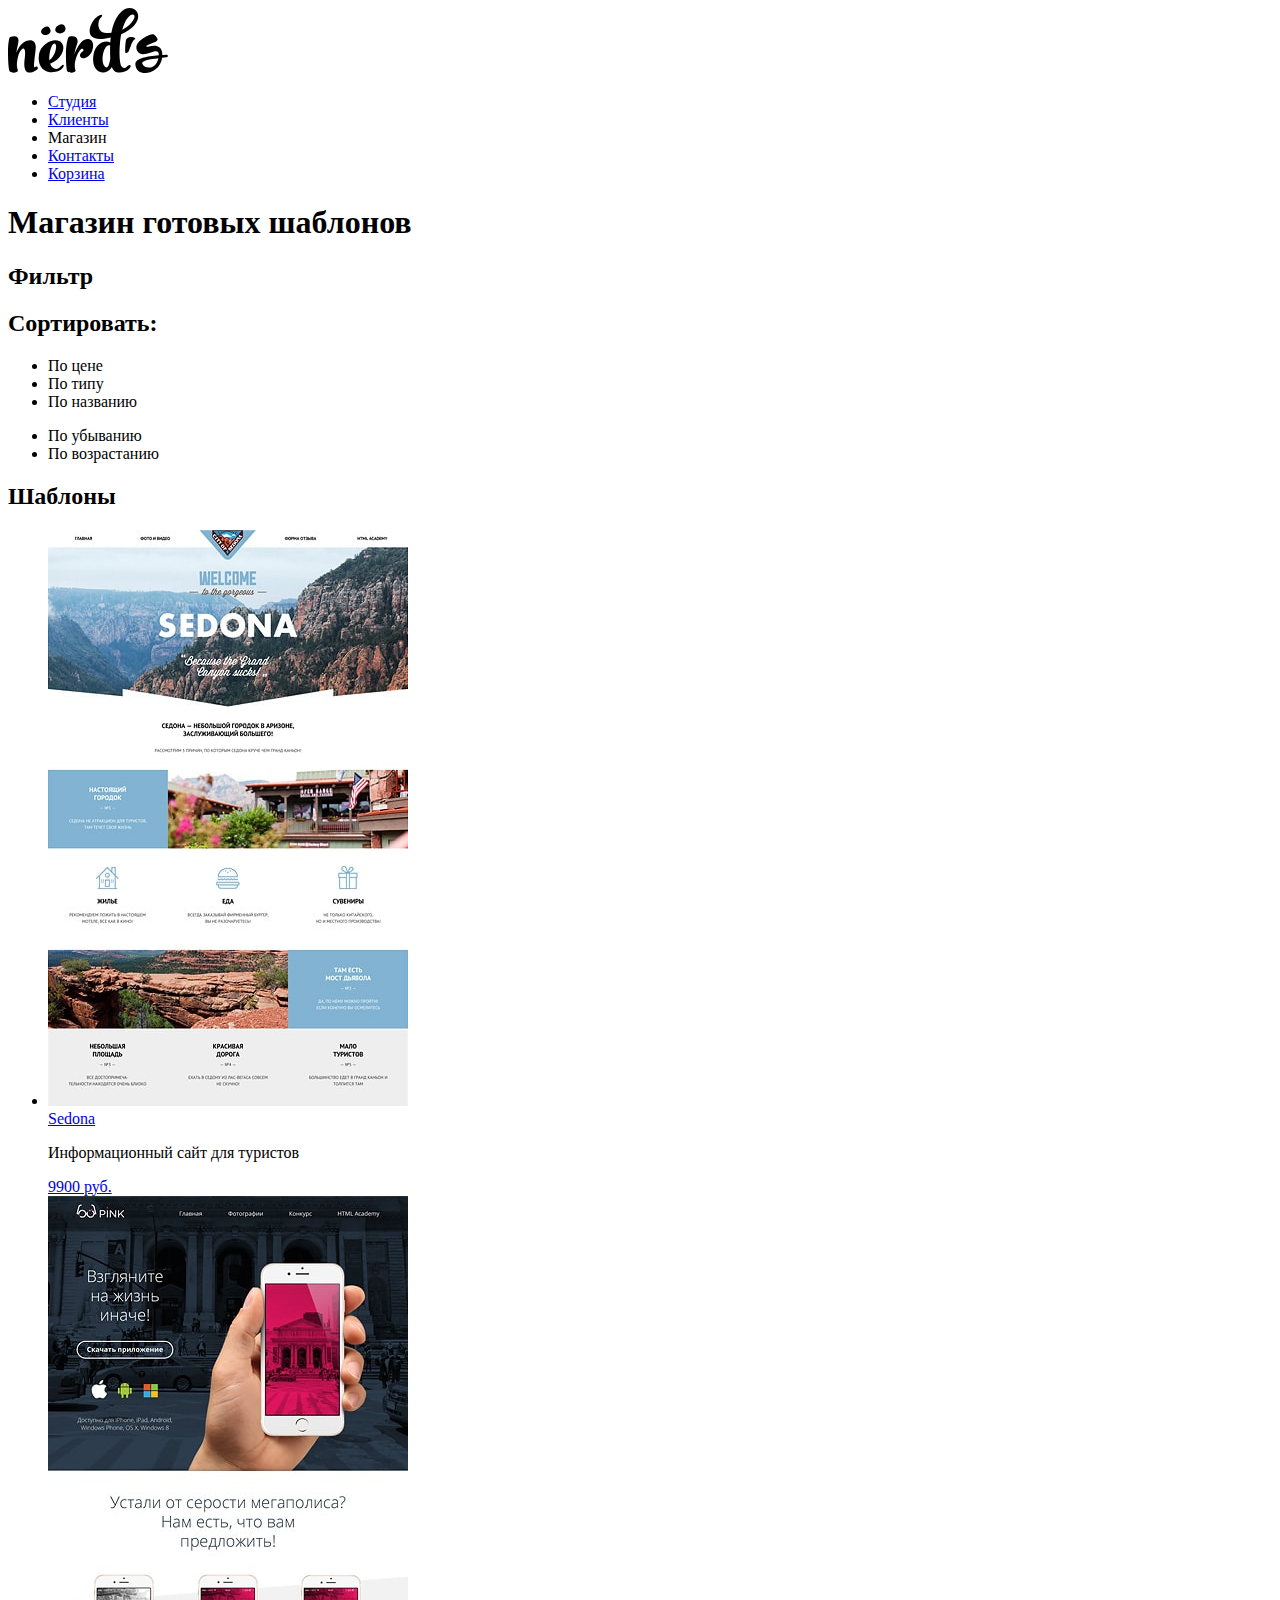
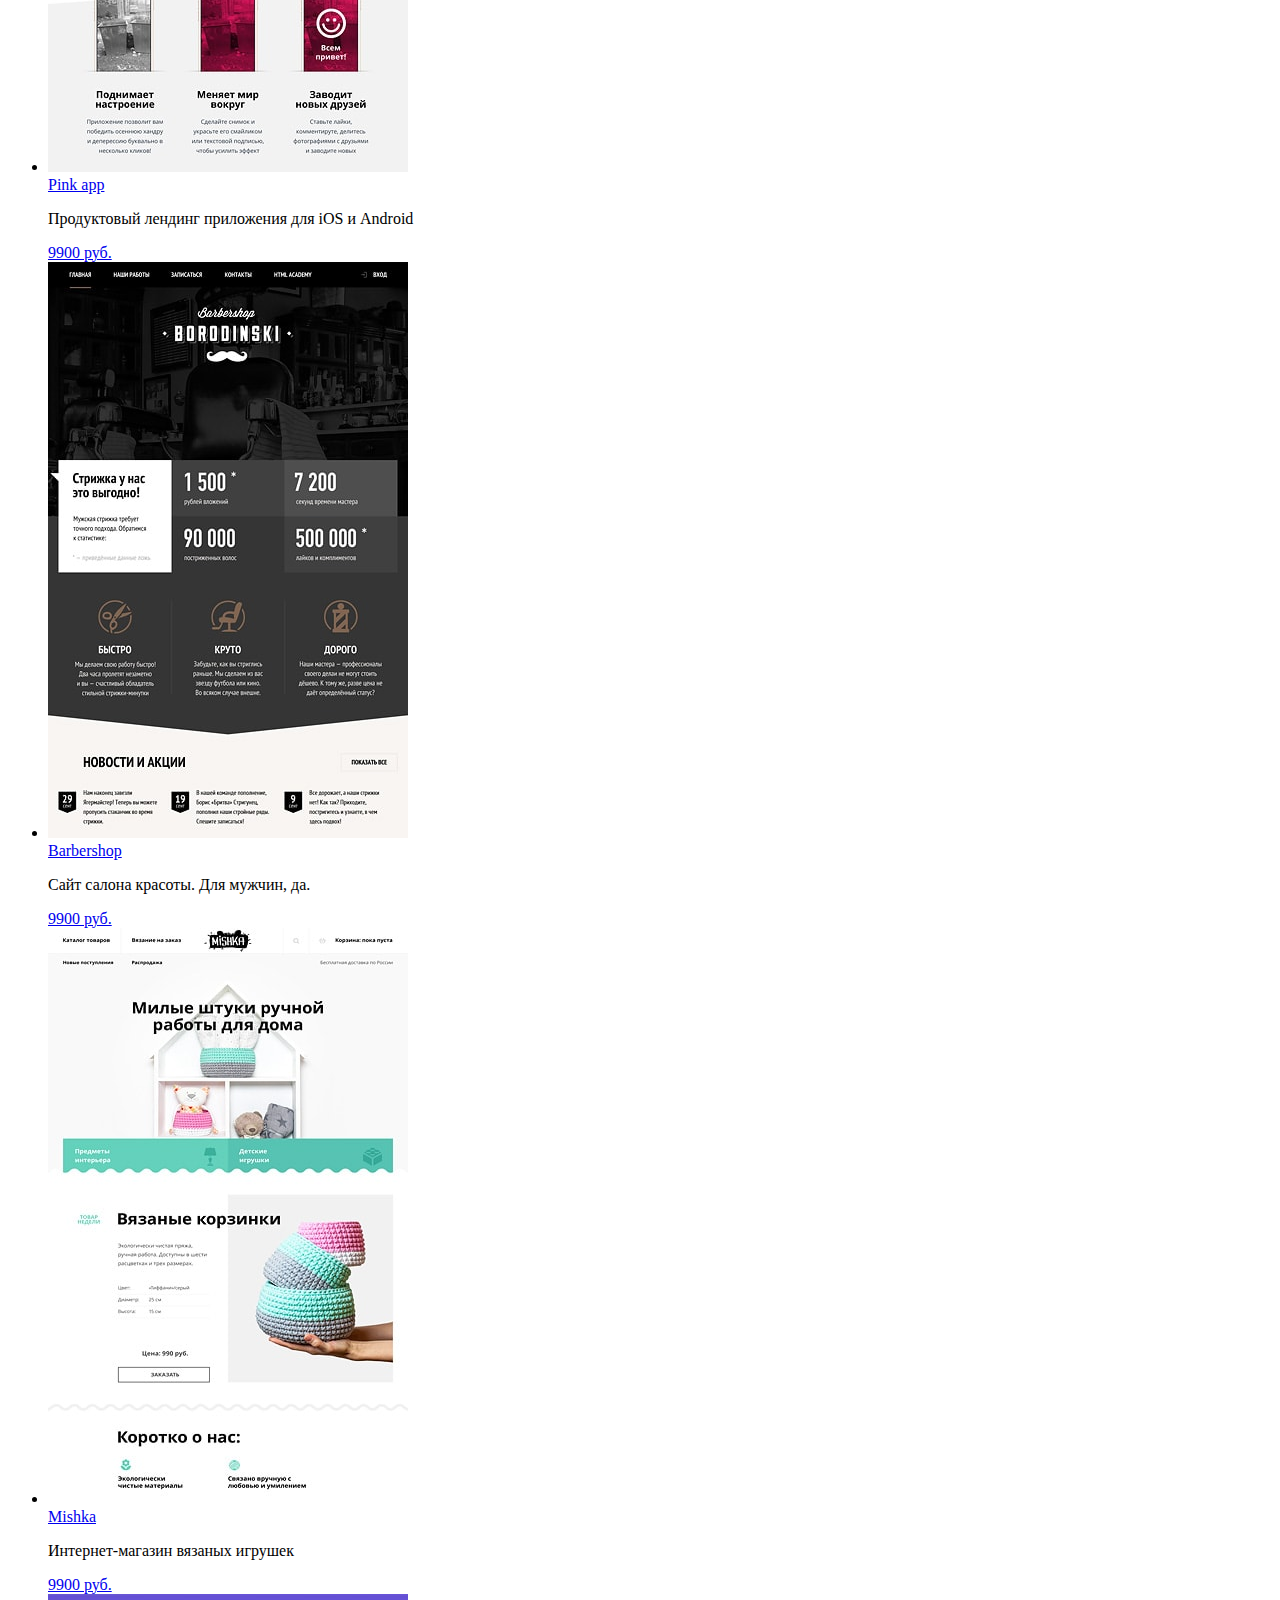
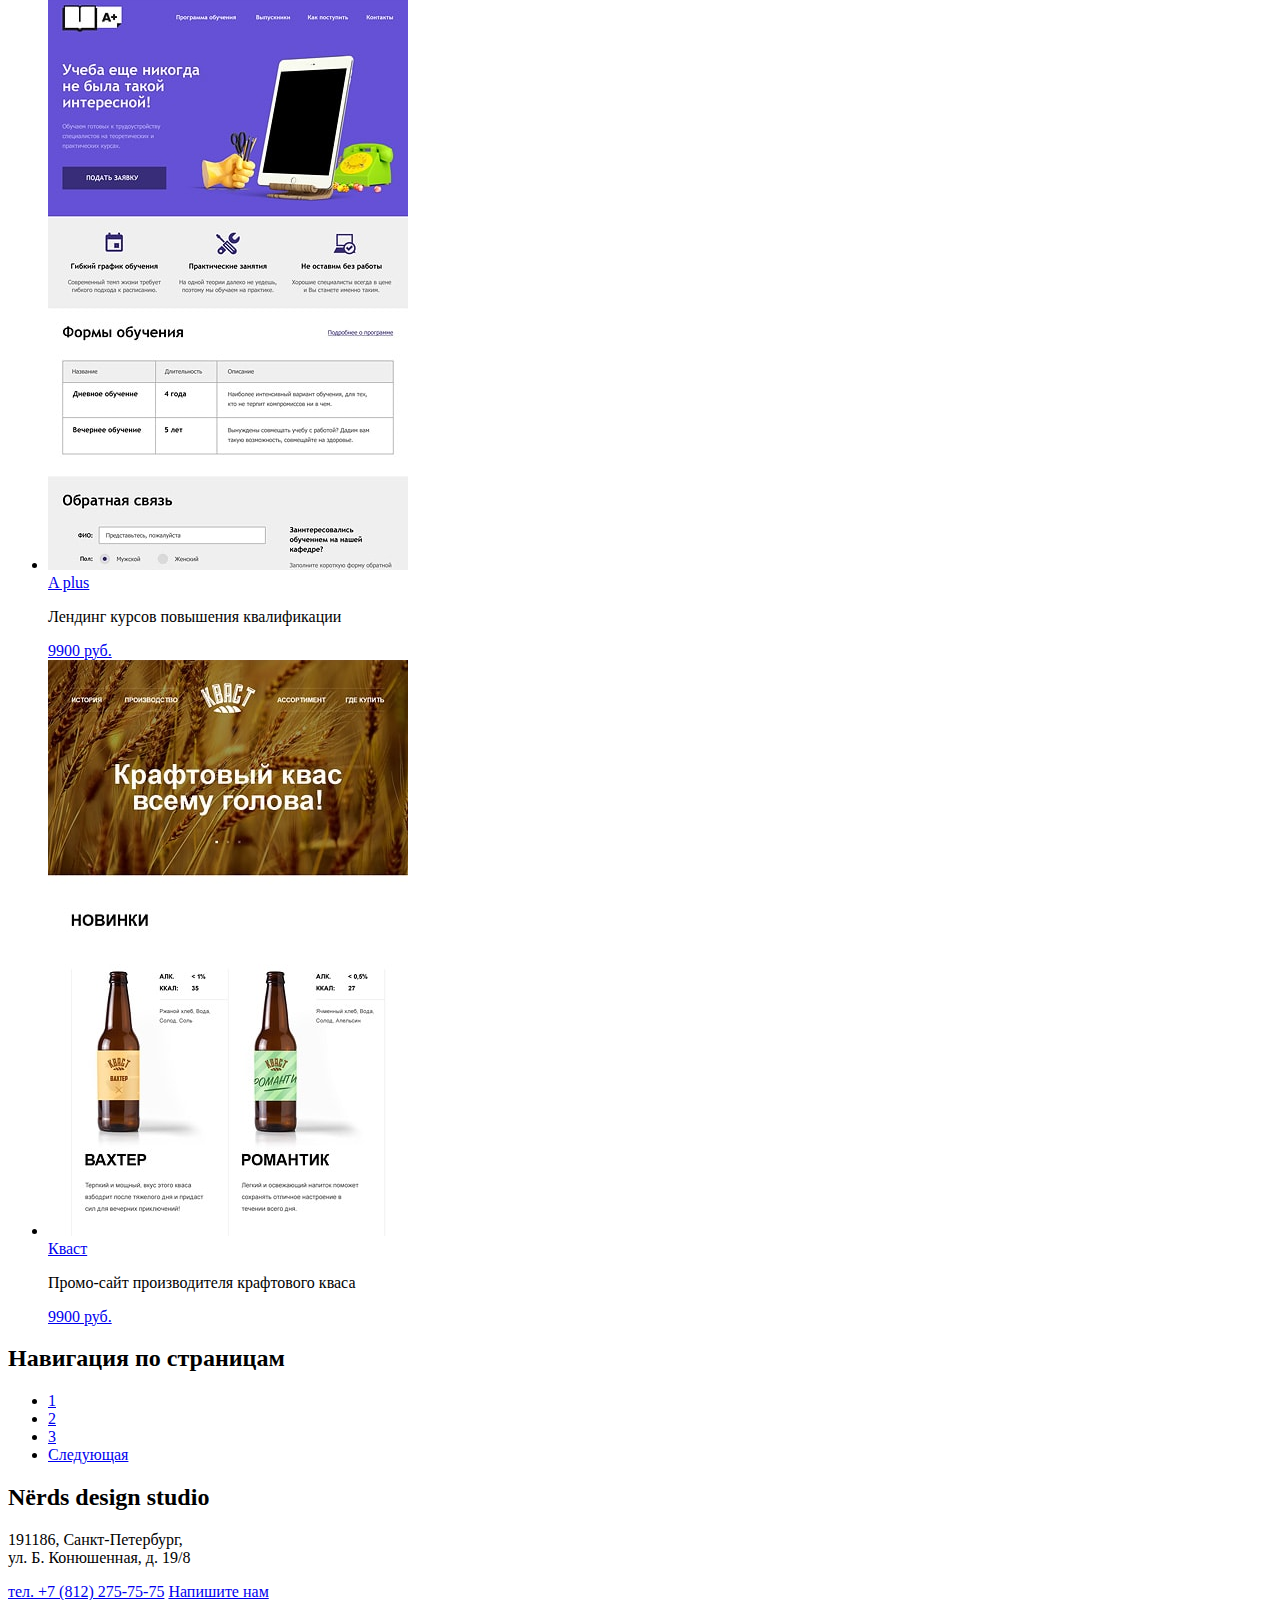
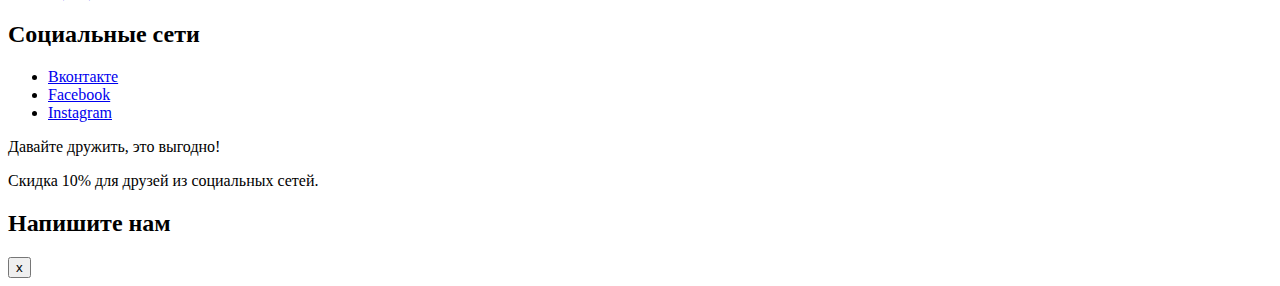
==== catalog.html @ bff0811d "added images" ====
<!DOCTYPE HTML> 
<html lang="ru">
    <head>
        <meta charset="utf-8">
        <title>Nerds</title>
        <link rel="stylesheet" href="css/normalize.css">
        <link rel="stylesheet" href="css/style.css">
    </head>
    <body>
        <header class="main-header">
            <nav>
                <a href="index.html">
                    <img src="img/nerds-logo.svg" alt="Логотип Nerds" width="160" height="65">
                </a>
                <ul class="nav-list">
                    <li class="nav-item"><a href="#">Студия</a></li>
                    <li class="nav-item"><a href="#">Клиенты</a></li>
                    <li class="nav-item"><a>Магазин</a></li>
                    <li class="nav-item"><a href="#">Контакты</a></li>
                    <li class="nav-item"><a href="#">Корзина</a></li>
                </ul>
            </nav>
        </header>

        <main class="main-container">
            <h1>Магазин готовых шаблонов</h1>

            <aside class="filter">
                <h2 class="visually-hidden">Фильтр</h2>
            </aside>

            <aside class="sorting">
                <h2>Сортировать:</h2>
                <ul>
                    <li><a>По цене</a></li>
                    <li><a>По типу</a></li>
                    <li><a>По названию</a></li>
                </ul>
                <ul>
                    <li><a>По убыванию</a></li>
                    <li><a>По возрастанию</a></li>
                </ul>
            </aside>

            <section class="catalog">
                <h2 class="visually-hidden">Шаблоны</h2>
                <ul class="catalog-list">
                    <li class="catalog-item">
                        <img src="img/img-sedona.jpg" alt="Sedona" width="360" height="576">
                        <div class="modal-price">
                            <a href="#">Sedona</a>
                            <p>Информационный сайт для туристов</p>
                            <a class="button" href="#">9900 руб.</a>
                        </div>
                    </li>
                    <li class="catalog-item">
                        <img src="img/img-pink.jpg" alt="Pink" width="360" height="576">
                        <div class="modal-price">
                            <a href="#">Pink app</a>
                            <p>Продуктовый лендинг приложения для iOS и Android</p>
                            <a class="button" href="#">9900 руб.</a>
                        </div>
                    </li>
                    <li class="catalog-item">
                        <img src="img/img-barbershop.jpg" alt="Barbershop Borodinski" width="360" height="576">
                        <div class="modal-price">
                            <a href="#">Barbershop</a>
                            <p>Сайт салона красоты. Для мужчин, да.</p>
                            <a class="button" href="#">9900 руб.</a>
                        </div>
                    </li>
                    <li class="catalog-item">
                        <img src="img/img-mishka.jpg" alt="Mishka" width="360" height="576">
                        <div class="modal-price">
                            <a href="#">Mishka</a>
                            <p>Интернет-магазин вязаных игрушек</p>
                            <a class="button" href="#">9900 руб.</a>
                        </div>
                    </li>
                    <li class="catalog-item">
                        <img src="img/img-aplus.jpg" alt="A plus" width="360" height="576">
                        <div class="modal-price">
                            <a href="#">A plus</a>
                            <p>Лендинг курсов повышения квалификации </p>
                            <a class="button" href="#">9900 руб.</a>
                        </div>
                    </li>
                    <li class="catalog-item">
                        <img src="img/img-kvast.jpg" alt="Кваст" width="360" height="576">
                        <div class="modal-price">
                            <a href="#">Кваст</a>
                            <p>Промо-сайт производителя крафтового кваса</p>
                            <a class="button" href="#">9900 руб.</a>
                        </div>
                    </li>
                </ul>
            </section>

            <section class="nav-page">
                <h2 class="visually-hidden">Навигация по страницам</h2>
                <ul class="nav-page-list">
                    <li class="nav-page-item"><a class="button" href="#">1</a></li>
                    <li class="nav-page-item"><a class="button" href="#">2</a></li>
                    <li class="nav-page-item"><a class="button" href="#">3</a></li>
                    <li class="nav-page-item"><a class="button" href="#">Следующая</a></li>
                </ul>
            </section>
        </main>

        <footer class="main-footer">
            <section class="contacts">
                <h2>Nёrds design studio</h2>
                <p>
                    191186, Санкт-Петербург,<br>
                    ул. Б. Конюшенная, д. 19/8
                </p>
                <a href="tel:+78122757575">тел. +7 (812) 275-75-75</a>
                <a class="button" href="#">Напишите нам</a>
            </section>

            <section class="social">
                <h2 class="visually-hidden">Социальные сети</h2>
                <div class="social-link">
                    <ul>
                        <li><a class="social-button" href="#">Вконтакте</a></li>
                        <li><a class="social-button" href="#">Facebook</a></li>
                        <li><a class="social-button" href="#">Instagram</a></li>
                    </ul>
                </div>
                <p>Давайте дружить, это выгодно!</p>
                <p class="social-sale">Скидка 10% для друзей из социальных сетей.</p>  
            </section>
        </footer>

        <section class="modal modal-write">
            <h2>Напишите нам</h2>
            <button class="modal-close">x</button>
        </section>

        <script src="js/script.js"></script>
    </body>
</html>
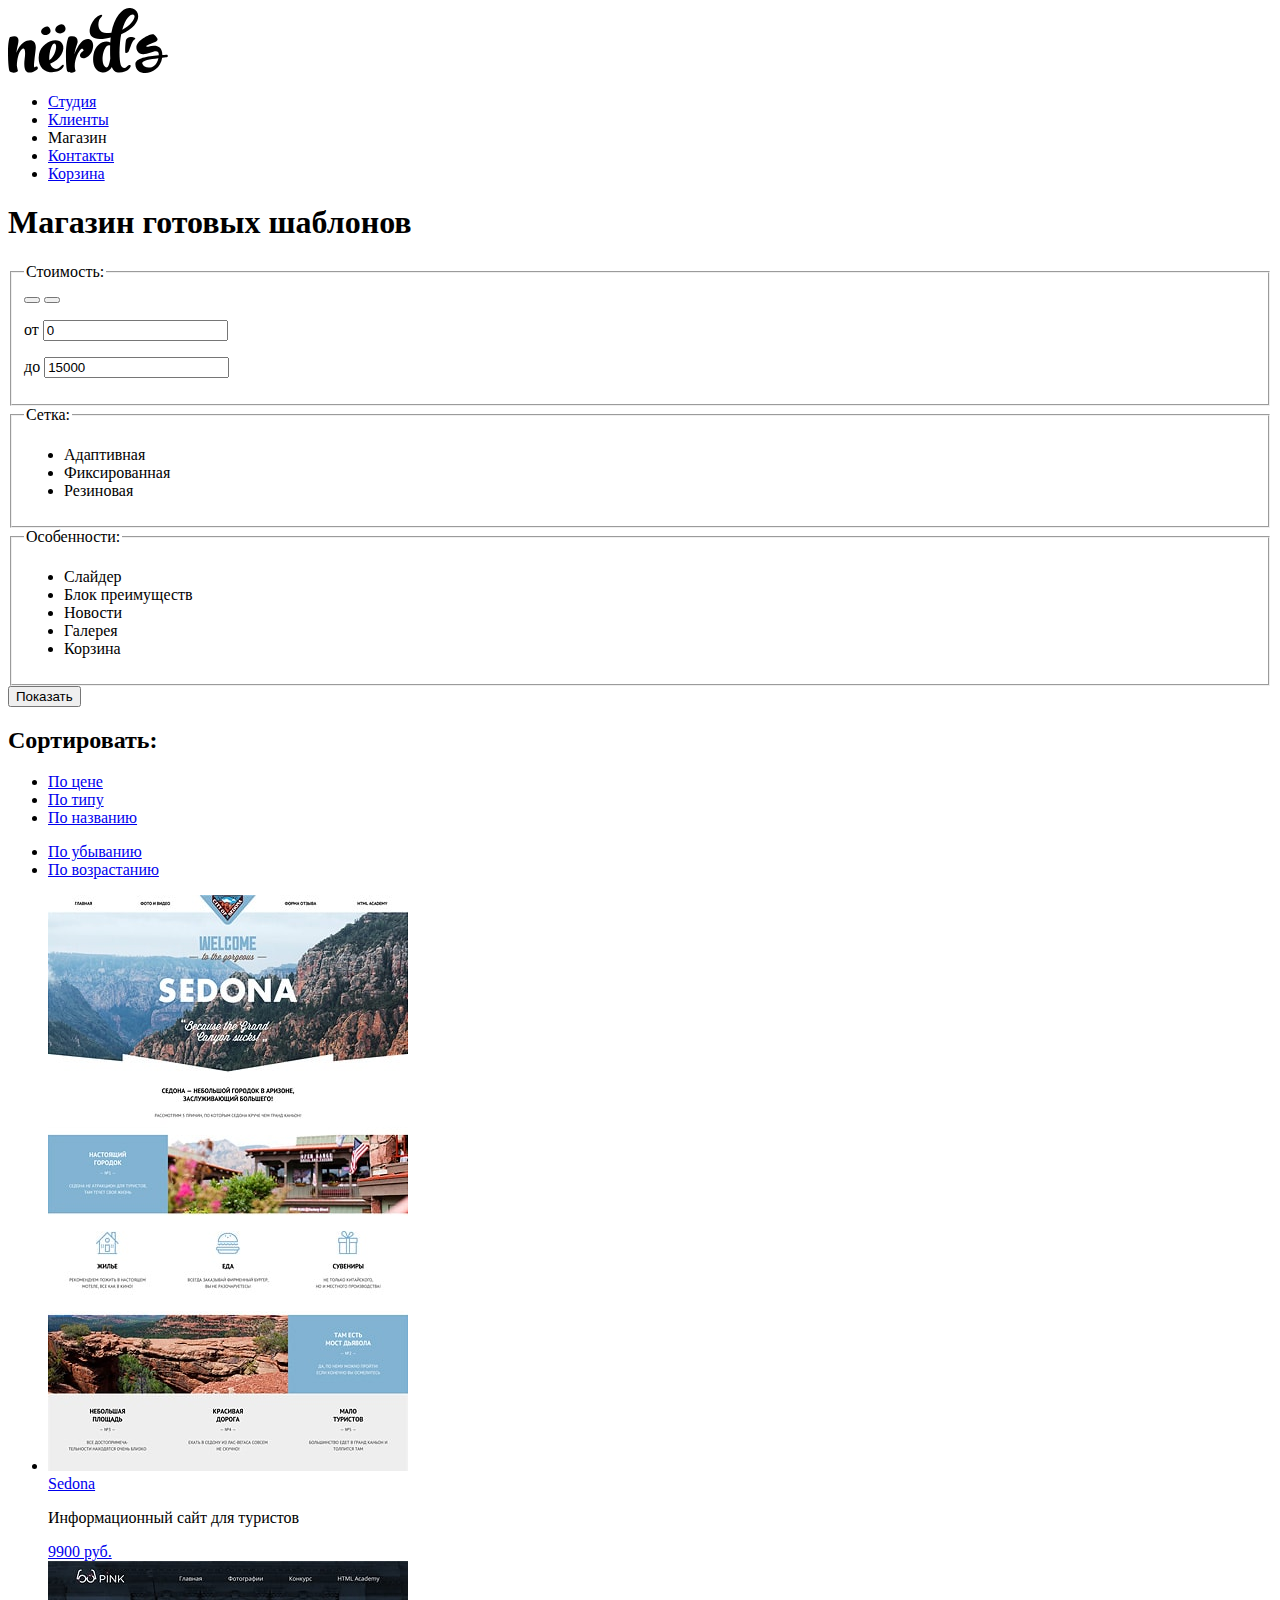
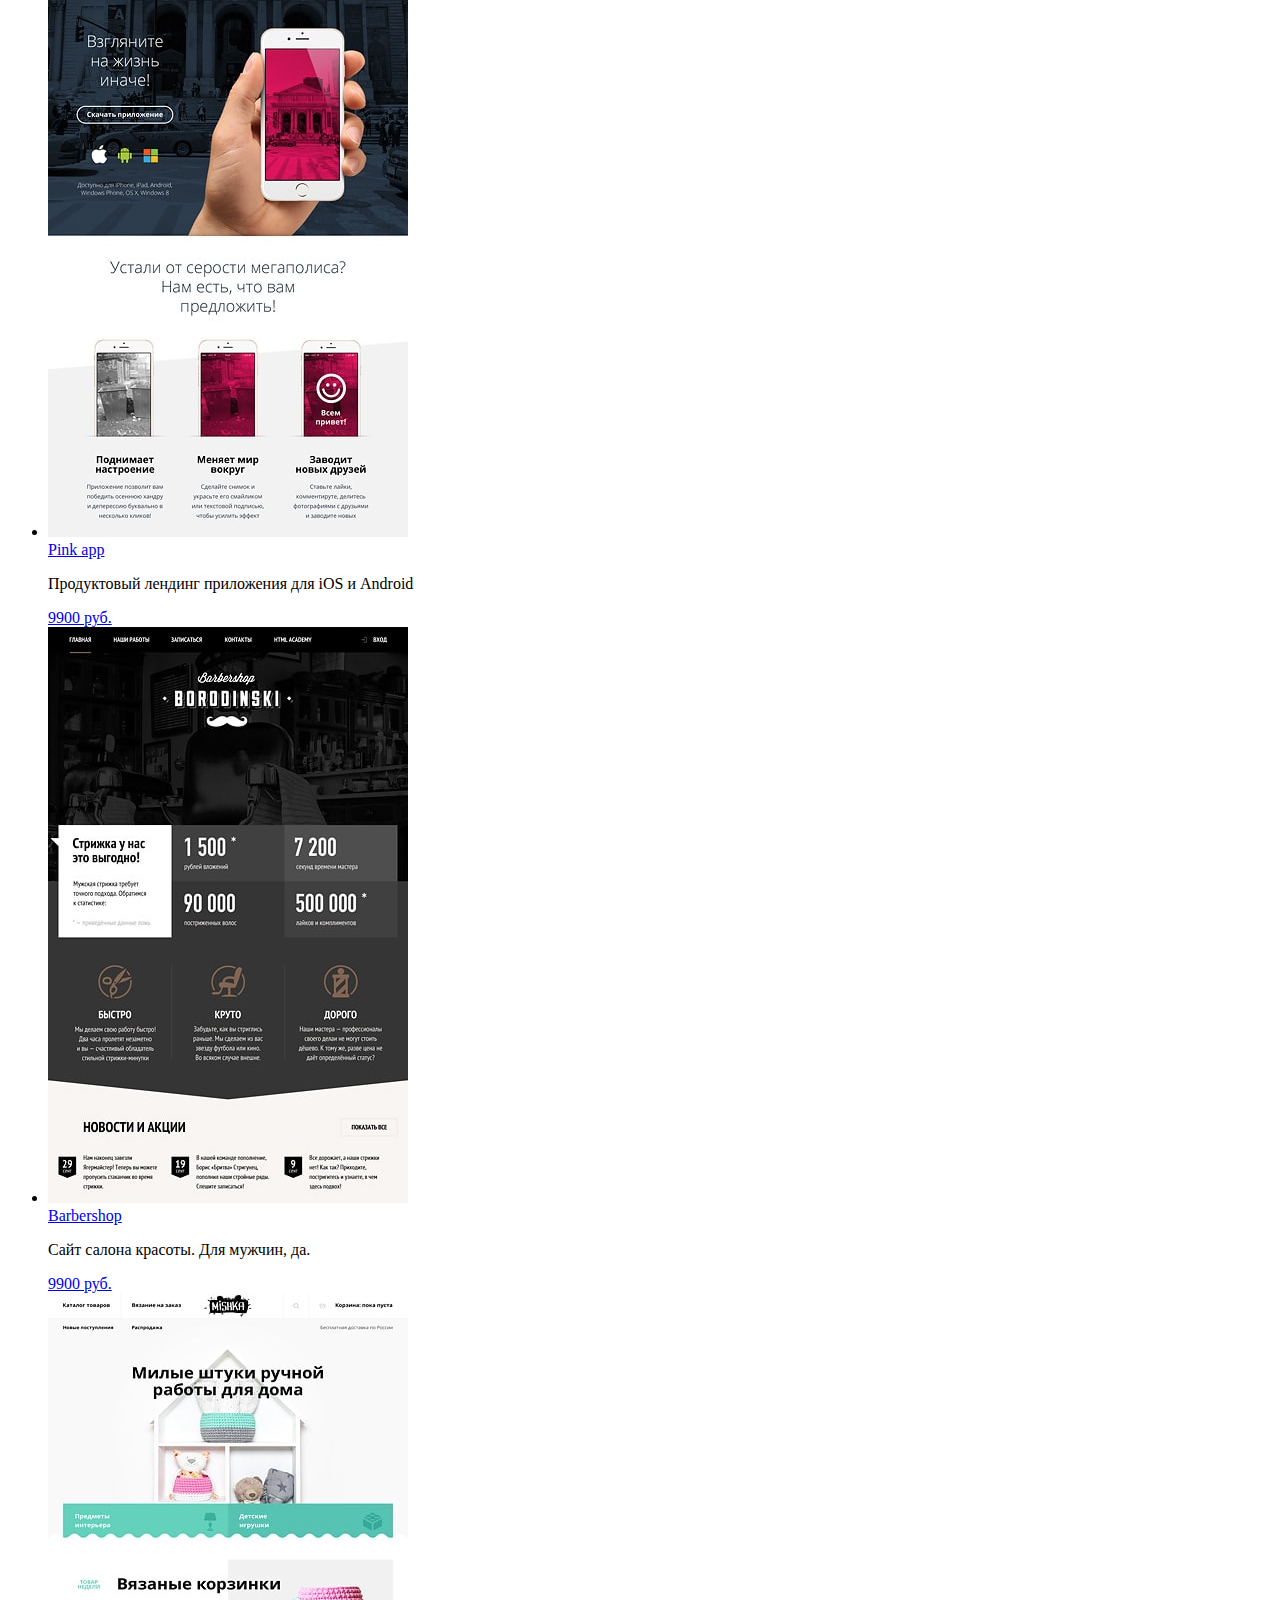
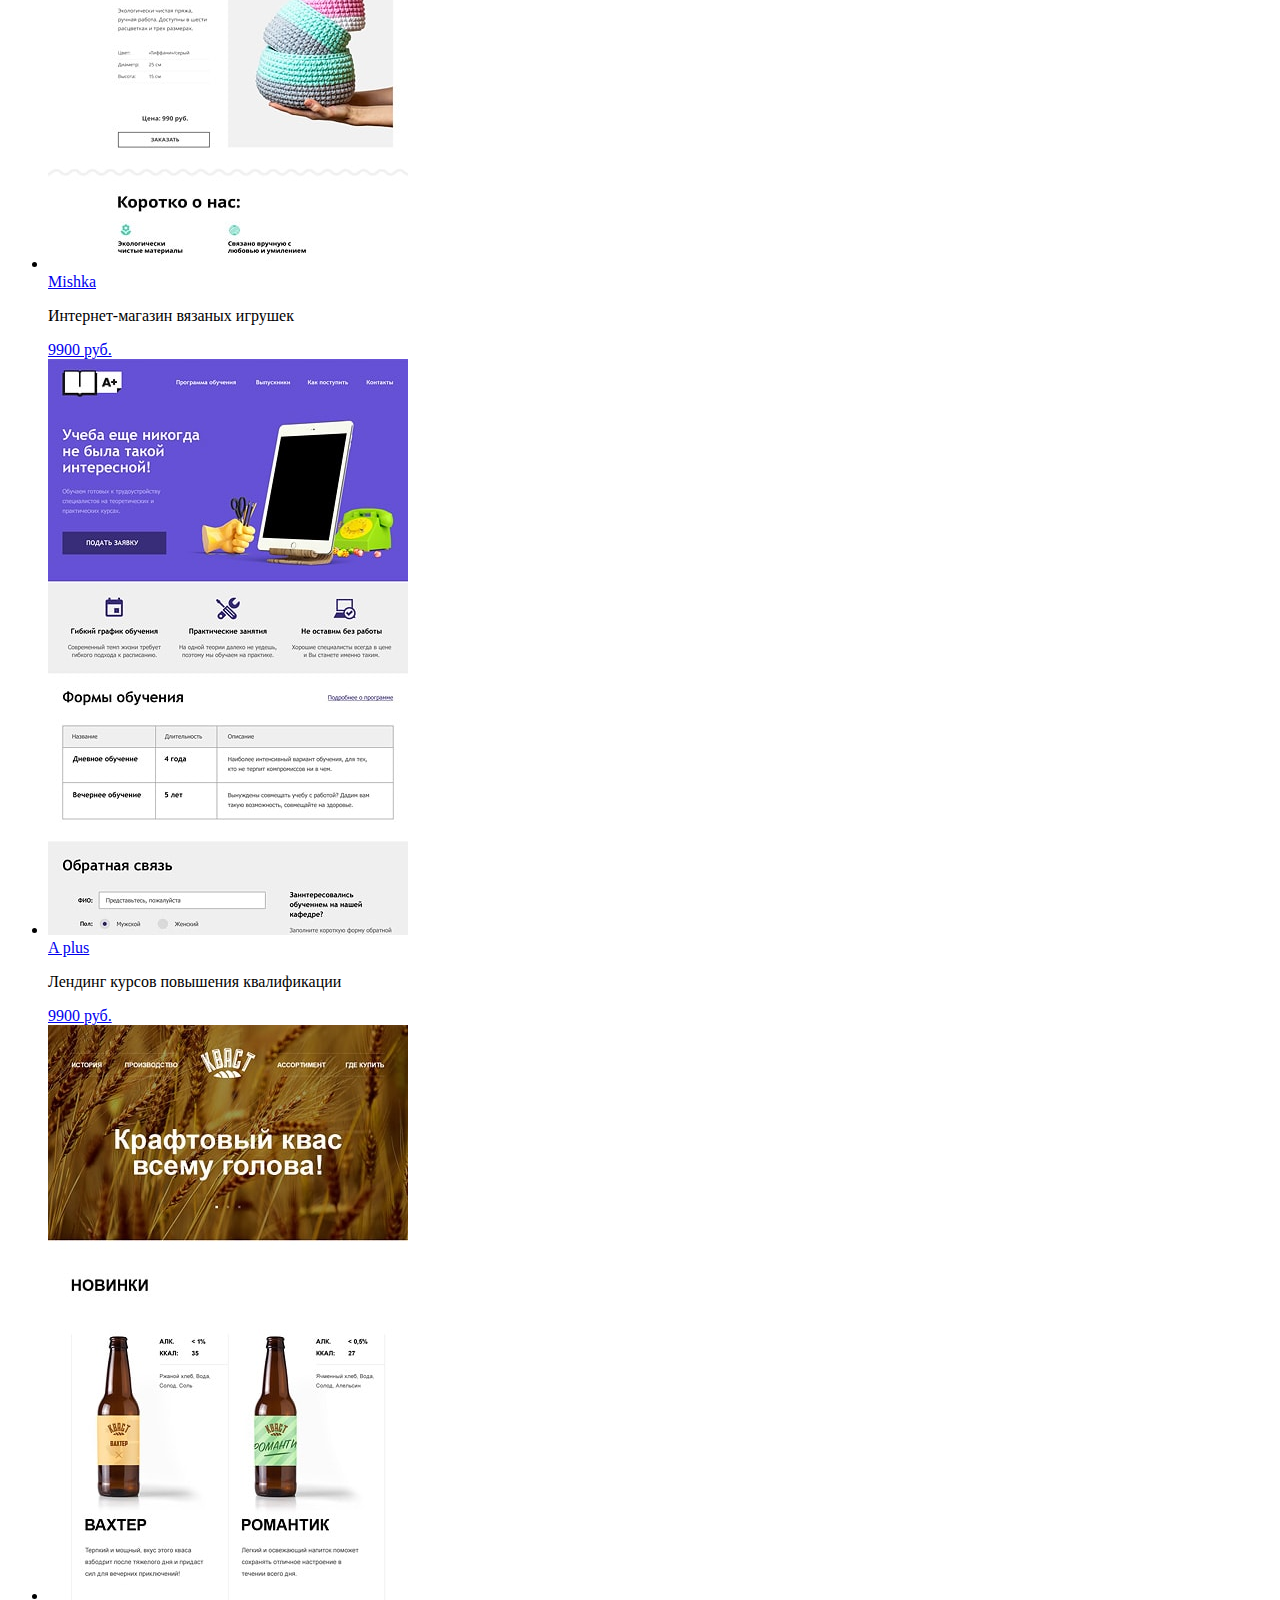
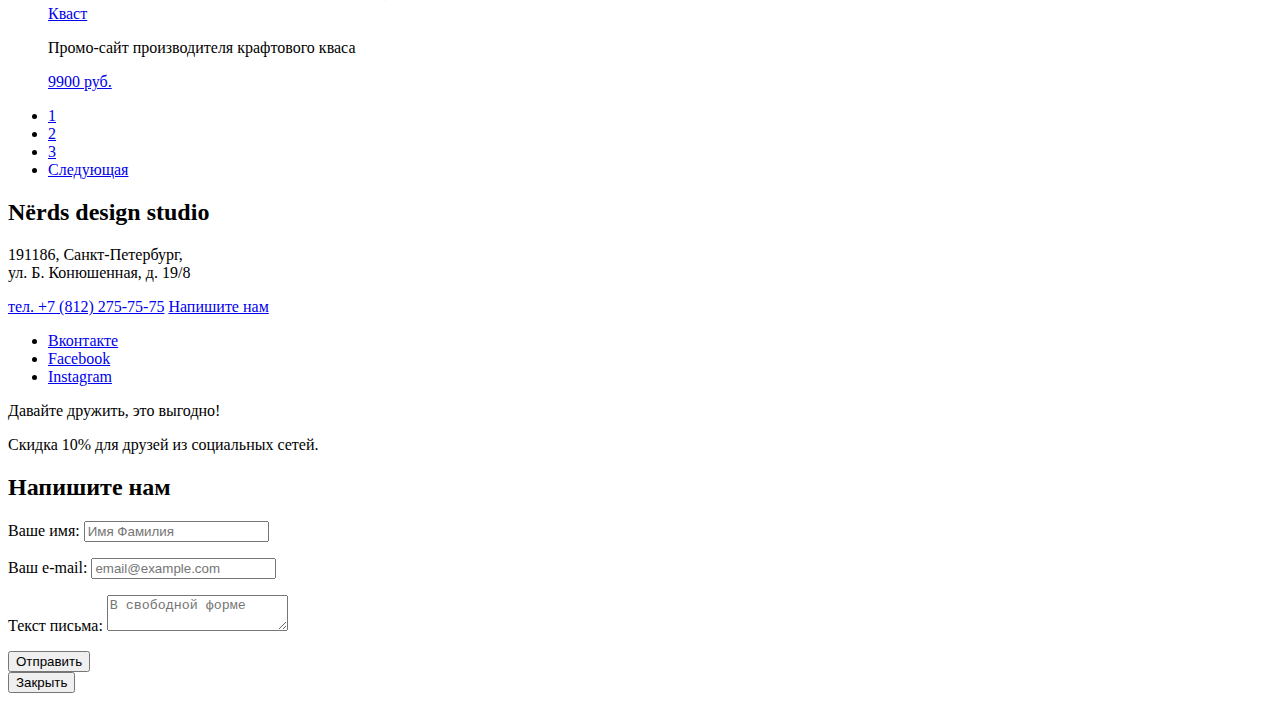
==== commit 06e6965a: "Merge pull request #13 from lizamarmysh/task3" ====
--- a/catalog.html
+++ b/catalog.html
@@ -27,18 +27,81 @@
 
             <aside class="filter">
                 <h2 class="visually-hidden">Фильтр</h2>
+                <form class="filter-form" action="https://echo.htmlacademy.ru" method="POST">
+                    <fieldset class="price">
+                        <legend>Стоимость:</legend>
+                        <div class="skroll">
+                            <div class="range-block">
+                              <div class="range-bar"></div>
+                              <button type="button" class="skroll-min"></button>
+                              <button type="button" class="skroll-max"></button>
+                            </div>
+                        </div>
+                        <p>
+                            <label for="price-from">от</label>
+                            <input id="price-from" type="text" name="price-from" value="0">
+                        </p>
+                        <p>
+                            <label for="price-to">до</label>
+                            <input id="price-to" type="text" name="price-to" value="15000">
+                        </p>
+                    </fieldset>
+                    <fieldset class="grid">
+                        <legend>Сетка:</legend>
+                        <ul>
+                            <li>
+                                <label for="grid-adaptive">Адаптивная</label>
+                                <input id="grid-adaptive" class="visually-hidden" type="radio" name="grid" value="adaptive">
+                            </li>
+                            <li>
+                                <label for="grid-fixed">Фиксированная</label>
+                                <input id="grid-fixed" class="visually-hidden" type="radio" name="grid" value="fixed">
+                            </li>
+                            <li>
+                                <label for="grid-rubber">Резиновая</label>
+                                <input id="grid-rubber" class="visually-hidden" type="radio" name="grid" value="rubber">
+                            </li>
+                        </ul>                       
+                    </fieldset>
+                    <fieldset class="features">
+                        <legend>Особенности:</legend>
+                        <ul>
+                            <li>
+                                <label for="features-slider">Слайдер</label>
+                                <input id="features-slider" class="visually-hidden" type="checkbox" name="features" value="slider">
+                            </li>
+                            <li>
+                                <label for="features-block-advantages">Блок преимуществ</label>
+                                <input id="features-block-advantages" class="visually-hidden" type="checkbox" name="features" value="block-advantage">
+                            </li>
+                            <li>
+                                <label for="features-news">Новости</label>
+                                <input id="features-news" class="visually-hidden" type="checkbox" name="features" value="news">
+                            </li>
+                            <li>
+                                <label for="features-gallery">Галерея</label>
+                                <input id="features-gallery" class="visually-hidden" type="checkbox" name="features" value="gallery">
+                            </li>
+                            <li>
+                                <label for="features-basket">Корзина</label>
+                                <input id="features-basket" class="visually-hidden" type="checkbox" name="features" value="basket">
+                            </li>
+                        </ul>
+                    </fieldset>
+                    <button class="button" type="submit">Показать</button>
+                </form>
             </aside>
 
             <aside class="sorting">
                 <h2>Сортировать:</h2>
                 <ul>
-                    <li><a>По цене</a></li>
-                    <li><a>По типу</a></li>
-                    <li><a>По названию</a></li>
+                    <li><a href="#">По цене</a></li>
+                    <li><a href="#">По типу</a></li>
+                    <li><a href="#">По названию</a></li>
                 </ul>
                 <ul>
-                    <li><a>По убыванию</a></li>
-                    <li><a>По возрастанию</a></li>
+                    <li><a href="#">По убыванию</a></li>
+                    <li><a href="#">По возрастанию</a></li>
                 </ul>
             </aside>
 
@@ -115,7 +178,7 @@
                     ул. Б. Конюшенная, д. 19/8
                 </p>
                 <a href="tel:+78122757575">тел. +7 (812) 275-75-75</a>
-                <a class="button" href="#">Напишите нам</a>
+                <a class="button" href="mailer.html">Напишите нам</a>
             </section>
 
             <section class="social">
@@ -132,9 +195,24 @@
             </section>
         </footer>
 
-        <section class="modal modal-write">
-            <h2>Напишите нам</h2>
-            <button class="modal-close">x</button>
+        <section class="modal modal-mailer">
+            <h2>Напишите нам</h2>            
+            <form class="mailer-form" action="https://echo.htmlacademy.ru" method="POST">
+                <p>
+                    <label for="mailer-name">Ваше имя:</label>
+                    <input id="mailer-name" type="text" name="name" placeholder="Имя Фамилия">
+                </p>
+                <p>
+                    <label for="mailer-email">Ваш e-mail:</label>
+                    <input id="mailer-email" type="email" name="email" placeholder="email@example.com">
+                </p>
+                <p>
+                    <label for="mailer-text">Текст письма:</label>
+                    <textarea id="mailer-text" name="text" placeholder="В свободной форме"></textarea>
+                </p>
+                <button class="button" type="submit">Отправить</button>
+            </form>
+            <button class="modal-close" type="button">Закрыть</button>
         </section>
 
         <script src="js/script.js"></script>
--- a/css/style.css
+++ b/css/style.css
@@ -0,0 +1,15 @@
+.visually-hidden:not(:focus):not(:active),
+input[type="checkbox"].visually-hidden,
+input[type="radio"].visually-hidden {
+    position: absolute;
+    width: 1px;
+    height: 1px;
+    margin: -1px;
+    border: 0;
+    padding: 0;
+    white-space: nowrap;
+    -webkit-clip-path: inset(100%);
+    clip-path: inset(100%);
+    clip: rect(0 0 0 0);
+    overflow: hidden;
+}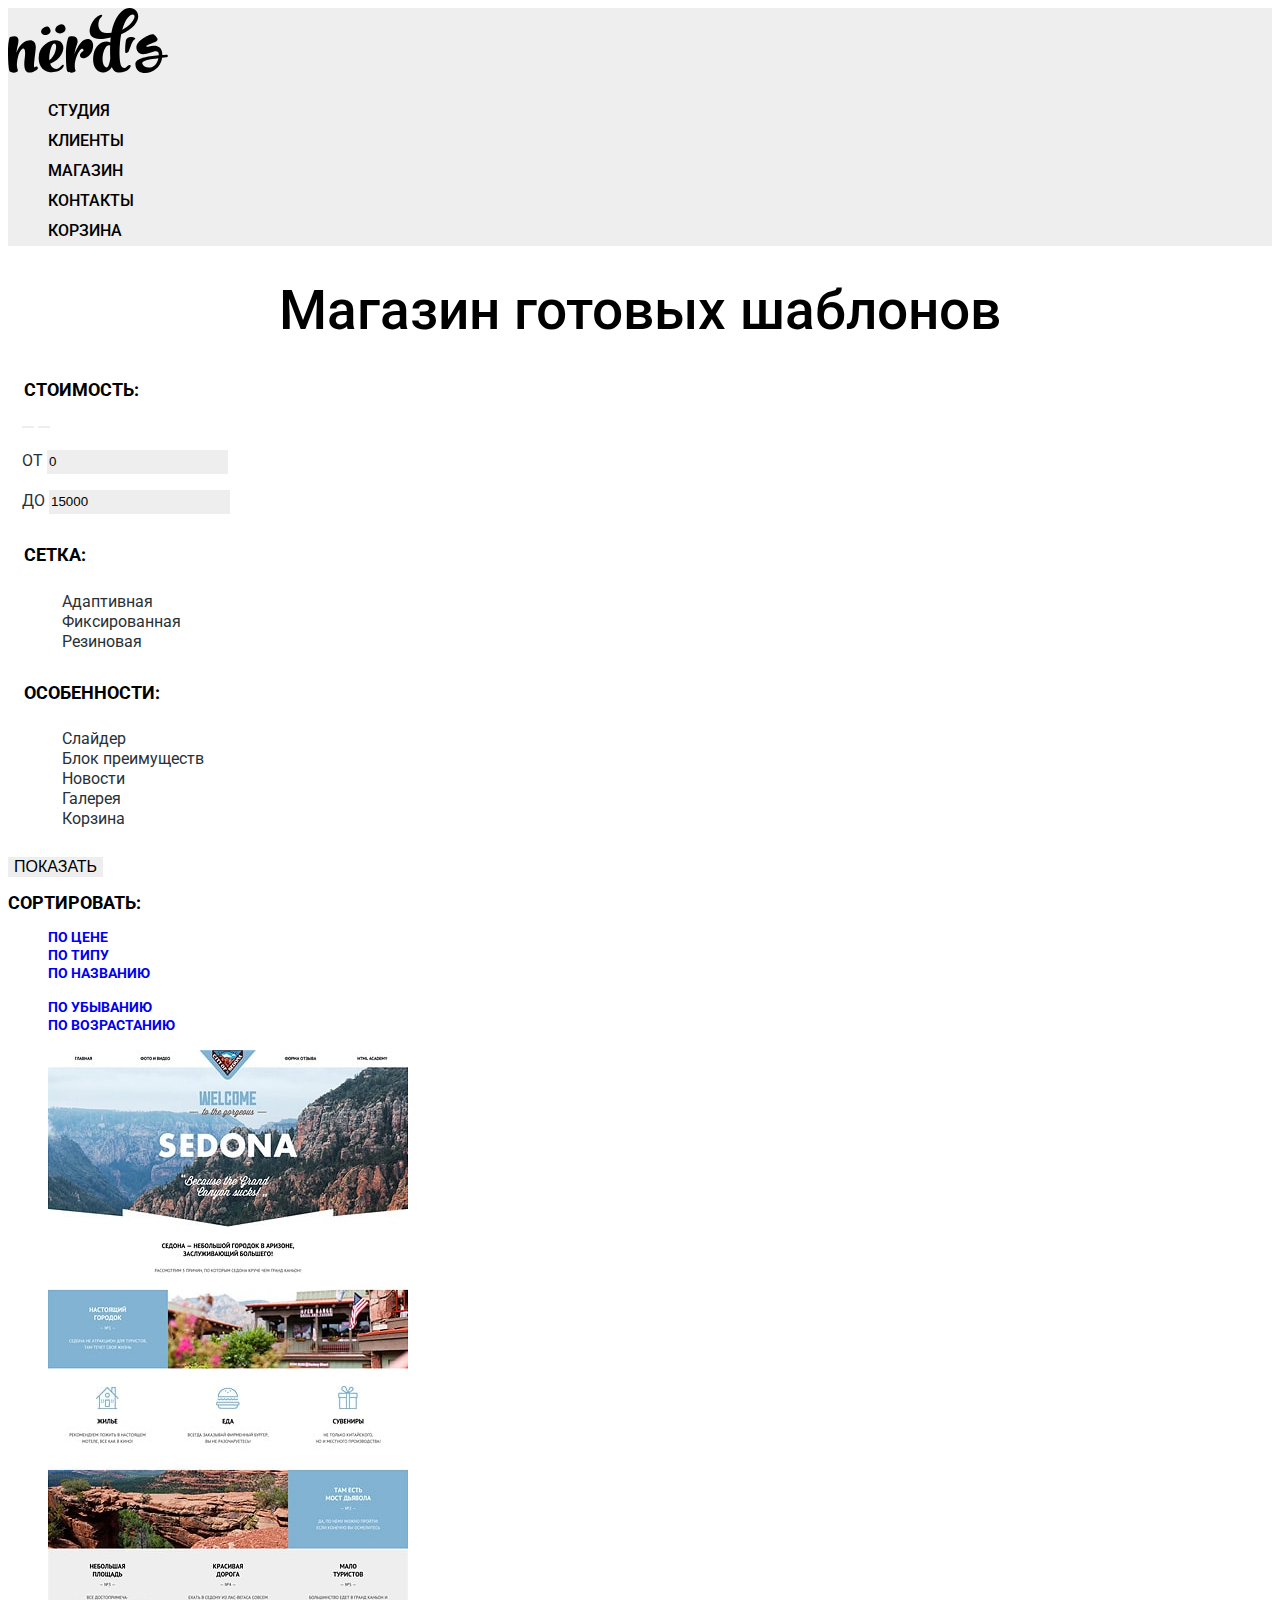
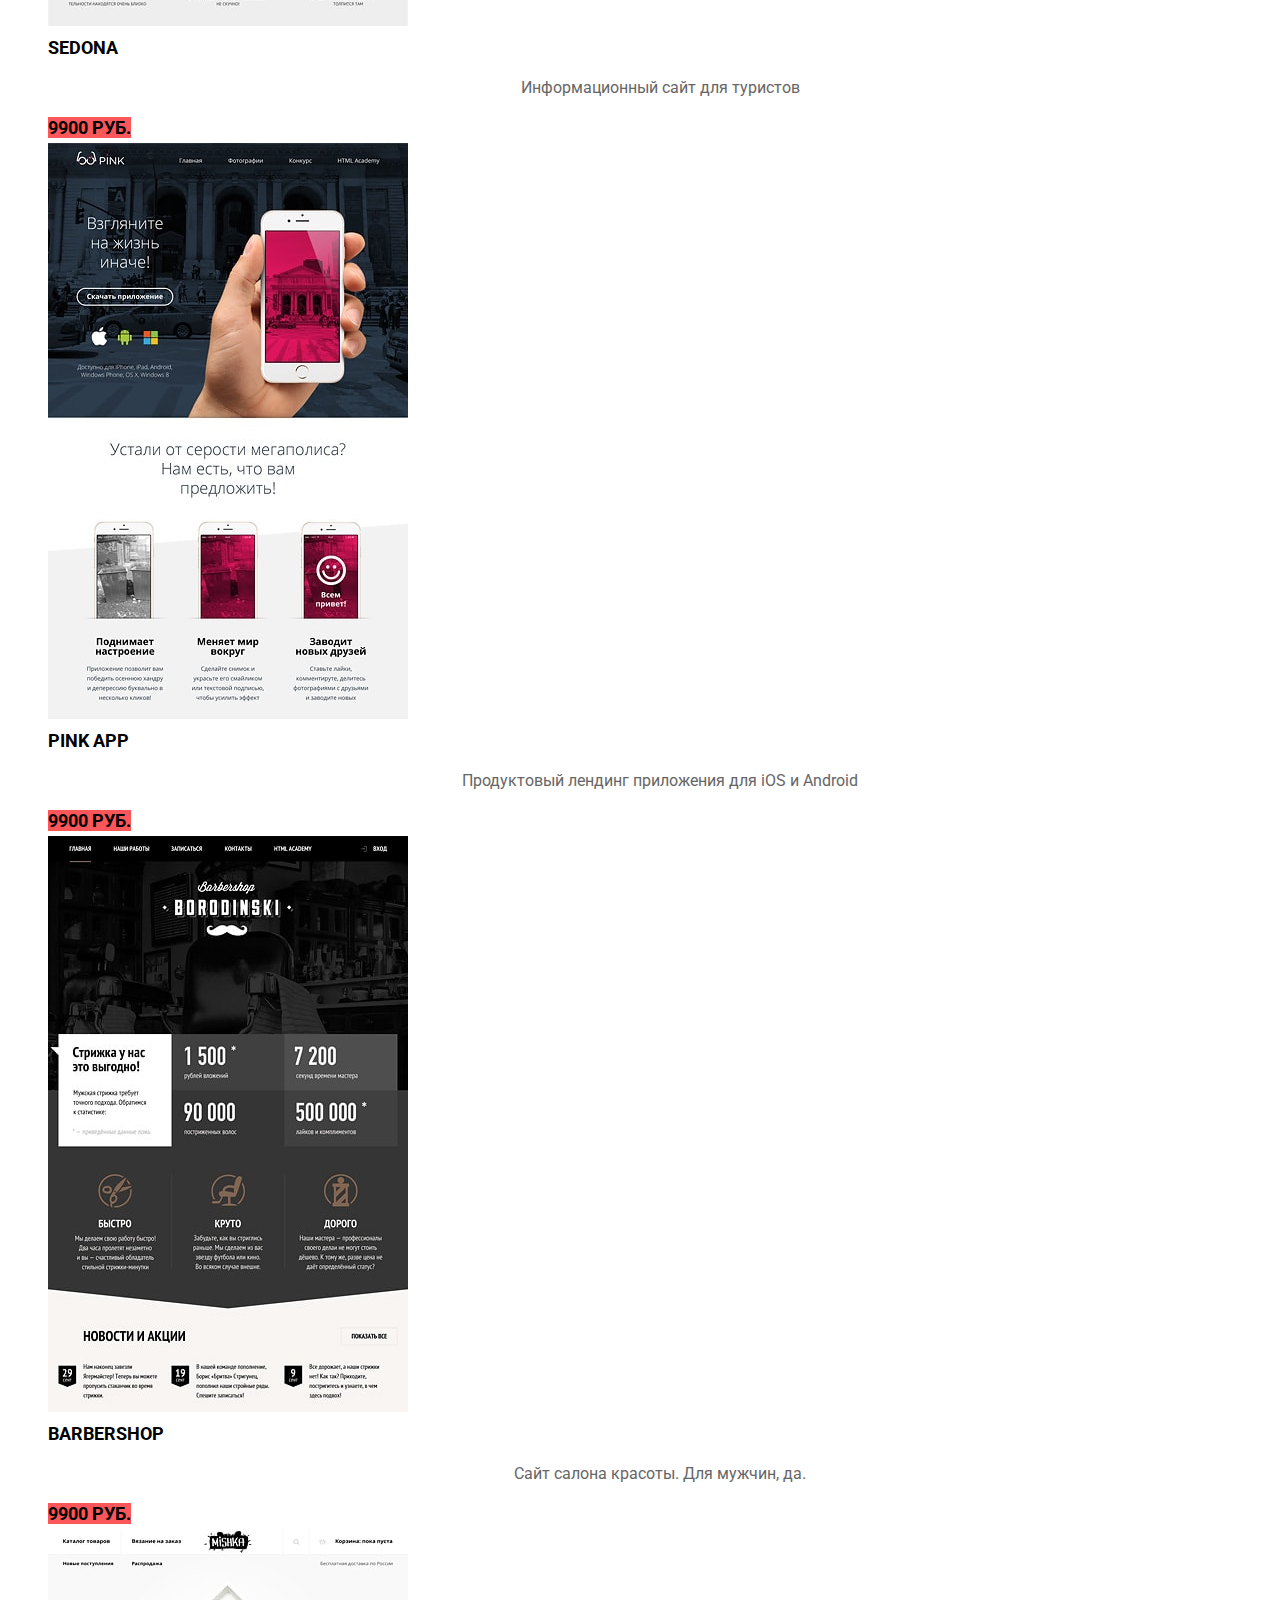
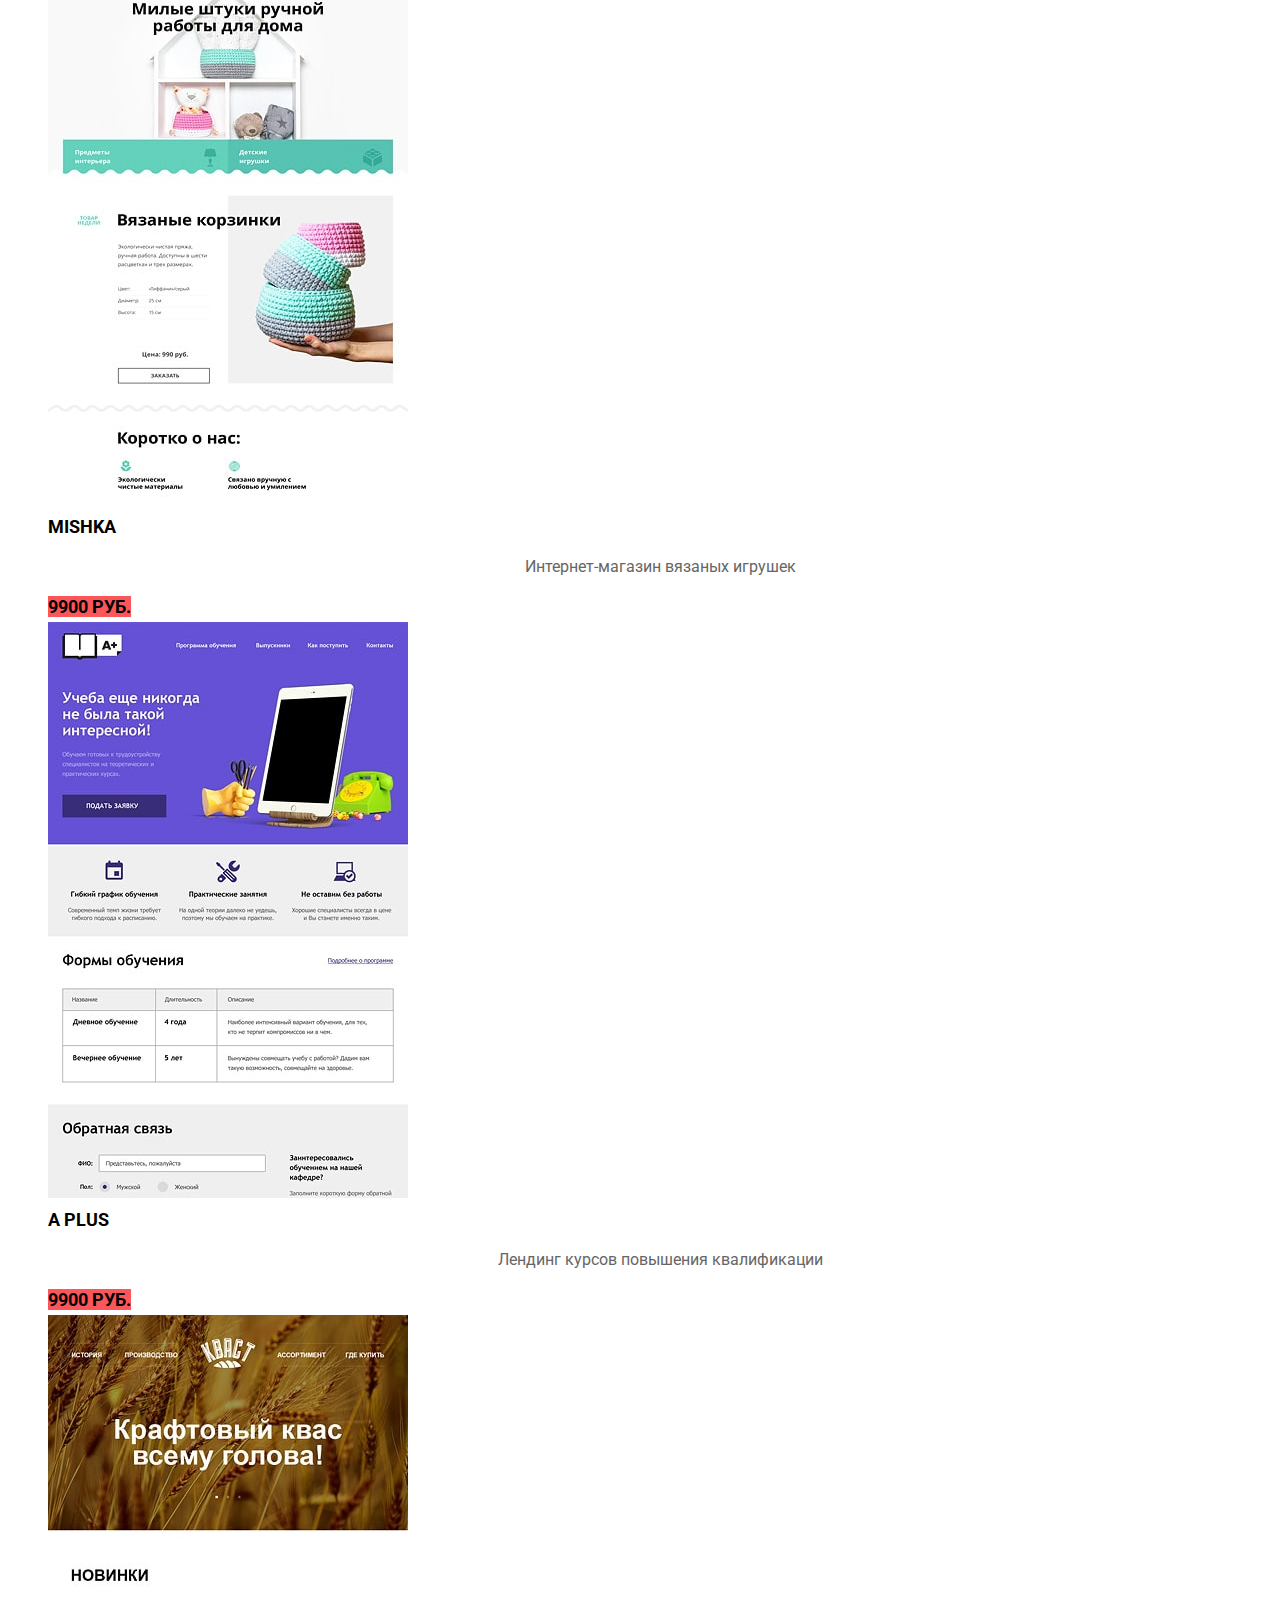
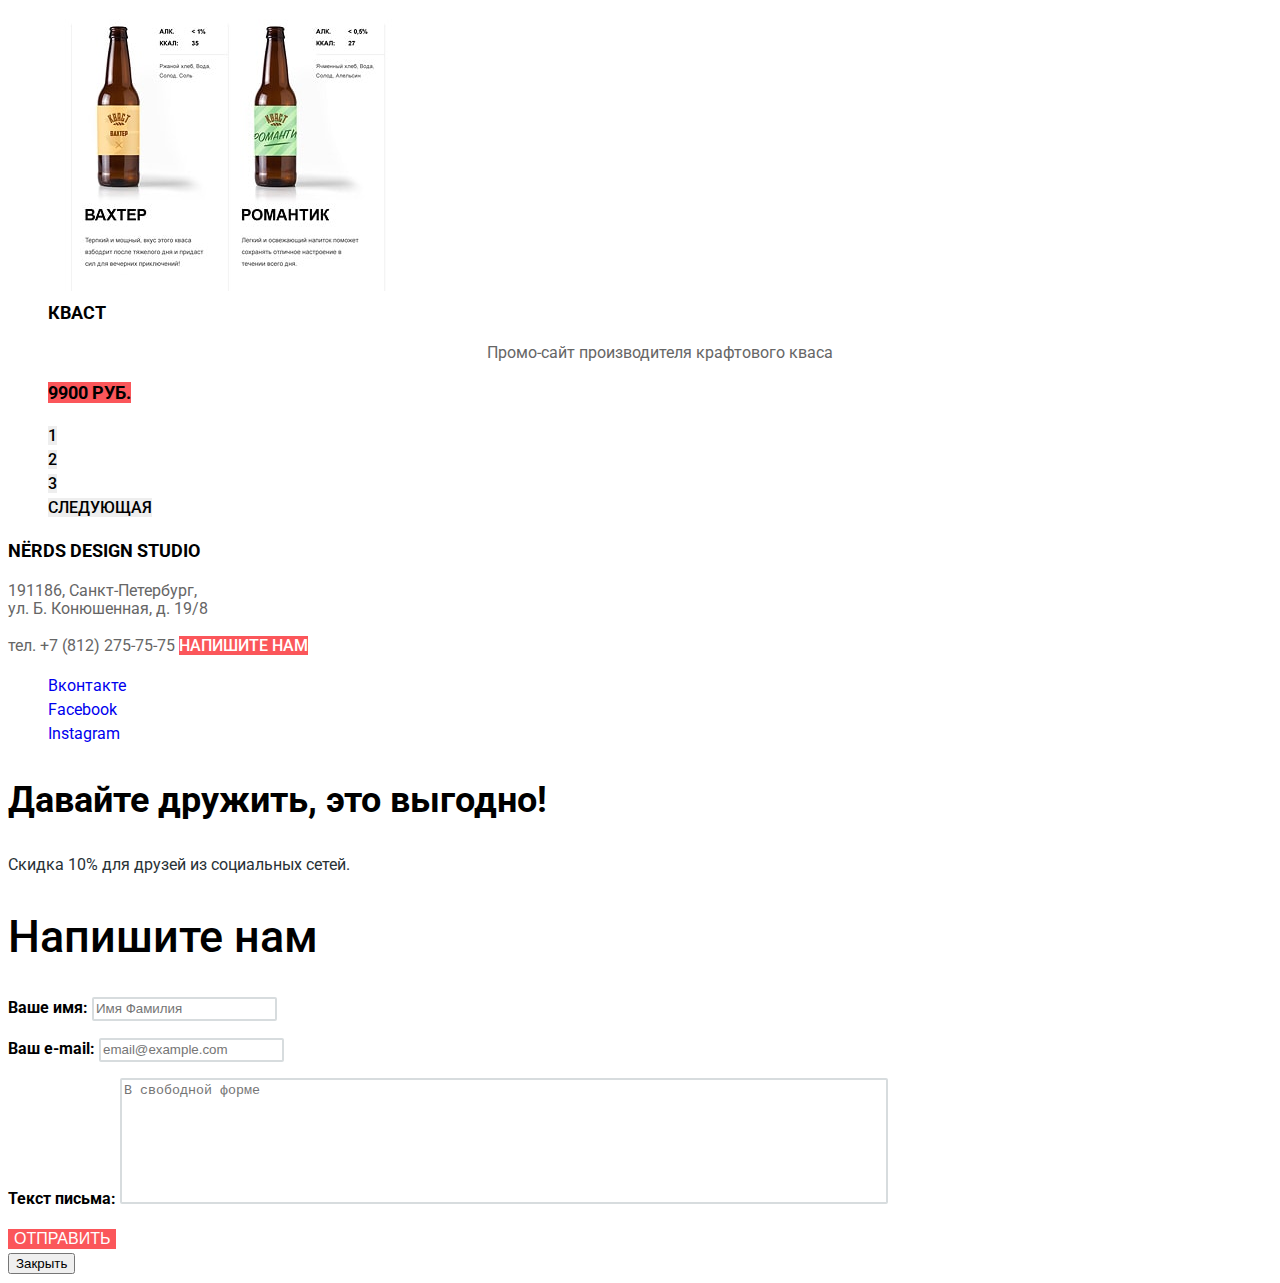
==== commit b32fa7cc: "added simple styling of the catalog page" ====
--- a/catalog.html
+++ b/catalog.html
@@ -3,13 +3,14 @@
     <head>
         <meta charset="utf-8">
         <title>Nerds</title>
+        <link href="https://fonts.googleapis.com/css2?family=Roboto:wght@400;500;700&display=swap" rel="stylesheet">
         <link rel="stylesheet" href="css/normalize.css">
         <link rel="stylesheet" href="css/style.css">
     </head>
     <body>
         <header class="main-header">
-            <nav>
-                <a href="index.html">
+            <nav class="main-navigation">
+                <a href="index.html" class="nav-logo">
                     <img src="img/nerds-logo.svg" alt="Логотип Nerds" width="160" height="65">
                 </a>
                 <ul class="nav-list">
@@ -33,8 +34,8 @@
                         <div class="skroll">
                             <div class="range-block">
                               <div class="range-bar"></div>
-                              <button type="button" class="skroll-min"></button>
-                              <button type="button" class="skroll-max"></button>
+                              <button class="button" type="button" class="skroll-min"></button>
+                              <button class="button" type="button" class="skroll-max"></button>
                             </div>
                         </div>
                         <p>
@@ -113,7 +114,7 @@
                         <div class="modal-price">
                             <a href="#">Sedona</a>
                             <p>Информационный сайт для туристов</p>
-                            <a class="button" href="#">9900 руб.</a>
+                            <a class="button btn-red" href="#">9900 руб.</a>
                         </div>
                     </li>
                     <li class="catalog-item">
@@ -121,7 +122,7 @@
                         <div class="modal-price">
                             <a href="#">Pink app</a>
                             <p>Продуктовый лендинг приложения для iOS и Android</p>
-                            <a class="button" href="#">9900 руб.</a>
+                            <a class="button btn-red" href="#">9900 руб.</a>
                         </div>
                     </li>
                     <li class="catalog-item">
@@ -129,7 +130,7 @@
                         <div class="modal-price">
                             <a href="#">Barbershop</a>
                             <p>Сайт салона красоты. Для мужчин, да.</p>
-                            <a class="button" href="#">9900 руб.</a>
+                            <a class="button btn-red" href="#">9900 руб.</a>
                         </div>
                     </li>
                     <li class="catalog-item">
@@ -137,7 +138,7 @@
                         <div class="modal-price">
                             <a href="#">Mishka</a>
                             <p>Интернет-магазин вязаных игрушек</p>
-                            <a class="button" href="#">9900 руб.</a>
+                            <a class="button btn-red" href="#">9900 руб.</a>
                         </div>
                     </li>
                     <li class="catalog-item">
@@ -145,7 +146,7 @@
                         <div class="modal-price">
                             <a href="#">A plus</a>
                             <p>Лендинг курсов повышения квалификации </p>
-                            <a class="button" href="#">9900 руб.</a>
+                            <a class="button btn-red" href="#">9900 руб.</a>
                         </div>
                     </li>
                     <li class="catalog-item">
@@ -153,7 +154,7 @@
                         <div class="modal-price">
                             <a href="#">Кваст</a>
                             <p>Промо-сайт производителя крафтового кваса</p>
-                            <a class="button" href="#">9900 руб.</a>
+                            <a class="button btn-red" href="#">9900 руб.</a>
                         </div>
                     </li>
                 </ul>
@@ -171,16 +172,17 @@
         </main>
 
         <footer class="main-footer">
-            <section class="contacts">
-                <h2>Nёrds design studio</h2>
-                <p>
-                    191186, Санкт-Петербург,<br>
-                    ул. Б. Конюшенная, д. 19/8
-                </p>
-                <a href="tel:+78122757575">тел. +7 (812) 275-75-75</a>
-                <a class="button" href="mailer.html">Напишите нам</a>
-            </section>
-
+            <div class="back-map">
+                <section class="contacts">
+                    <h2>Nёrds design studio</h2>
+                    <p>
+                        191186, Санкт-Петербург,<br>
+                        ул. Б. Конюшенная, д. 19/8
+                    </p>
+                    <a class="link-number" href="tel:+78122757575">тел. +7 (812) 275-75-75</a>
+                    <a class="button btn-red" href="mailer.html">Напишите нам</a>
+                </section>
+            </div>
             <section class="social">
                 <h2 class="visually-hidden">Социальные сети</h2>
                 <div class="social-link">
@@ -190,7 +192,7 @@
                         <li><a class="social-button" href="#">Instagram</a></li>
                     </ul>
                 </div>
-                <p>Давайте дружить, это выгодно!</p>
+                <p class="motto">Давайте дружить, это выгодно!</p>
                 <p class="social-sale">Скидка 10% для друзей из социальных сетей.</p>  
             </section>
         </footer>
@@ -210,7 +212,7 @@
                     <label for="mailer-text">Текст письма:</label>
                     <textarea id="mailer-text" name="text" placeholder="В свободной форме"></textarea>
                 </p>
-                <button class="button" type="submit">Отправить</button>
+                <button class="button btn-red" type="submit">Отправить</button>
             </form>
             <button class="modal-close" type="button">Закрыть</button>
         </section>
--- a/css/style.css
+++ b/css/style.css
@@ -1,3 +1,366 @@
+body{
+    margin: o;
+    padding: 0;
+    
+    font-family: Roboto, Arial, sans-serif;
+    font-size: 16px;
+    line-height: 24px;
+    font-weight: 400;   
+    color: #283136;
+    
+    background-color: #ffffff;
+}
+
+a{
+    text-decoration: none;
+}
+
+.button{
+    font-size: 16px;
+    color: #000000;
+    text-transform: uppercase;
+    line-height: 18px;
+    text-align: center;
+    font-weight: 500;
+
+    background-color: #eeeeee;    
+    
+    border: 0;
+}
+
+.button:hover,
+.button:focus{
+    background-color: #dfdfdf;
+
+    border: 0;
+}
+
+.button:active{
+    color: rgba(0, 0, 0, 0.3);
+
+    background-color: #d5d5d5;
+
+    border: 0;
+}
+
+.main-navigation{
+    background-color: #eeeeee;
+}
+
+.main-container h1{
+    font-size: 55px;
+    line-height: 55px;
+    font-weight: 500;   
+    color: #000000;
+    text-align: center;
+}
+
+
+.nav-list,
+.slider-list,
+.product-list,
+.about-us ul,
+.project-list,
+.social-link ul,
+.grid ul,
+.features ul,
+.sorting ul,
+.catalog-list,
+.nav-page-list{
+    list-style: none;
+}
+
+.nav-logo:hover,
+.nav-logo:focus{
+    opacity: 0.8;
+}
+
+.nav-logo:active{
+    opacity: 0.3;
+}
+
+.nav-list a{
+    font-size: 16px;
+    color: #000000;
+    line-height: 30px;
+    font-weight: 500;
+    text-transform: uppercase;
+}
+
+.nav-list a:hover,
+.nav-list a:focus{
+    color: #fb565a;
+}
+
+.nav-list a:active{
+    color: rgba(0, 0, 0, 0.3);
+}
+
+.slider-info{
+    background-color: #eeeeee;
+}
+
+.slider-item h3{
+    font-size: 55px;
+    color: #000000;
+    line-height: 55px;
+    font-weight: 500;
+}
+
+.btn-red{
+    color: #ffffff;
+
+    background-color: #fb565a;
+}
+
+.btn-red:hover,
+.btn-red:focus{
+    background-color: #e74246;
+}
+
+.btn-red:active{
+    color: rgba(0, 0, 0, 0.3);
+
+    background-color: #d7373b;     
+}
+
+.btn-green{
+    color: #ffffff;
+
+    background-color: #00ca74;
+}
+
+.btn-green:hover,
+.btn-green:focus{
+    background-color: #00bc6c;
+}
+
+.btn-green:active{
+    color: rgba(0, 0, 0, 0.3);
+
+    background-color: #00aa62;
+}
+
+.btn-yellow{
+    color: #ffffff;
+
+    background-color: #efc84a;
+}
+
+.btn-yellow:hover,
+.btn-yellow:focus{
+    background-color: #eab534;
+}
+
+.btn-yellow:active{
+    color: rgba(0, 0, 0, 0.3);
+
+    background-color: #e5a722;
+}
+
+.product-item h3{
+    font-size: 24px;
+    color: #000000;
+    line-height: 30px;
+    font-weight: 700;
+}
+
+.about-us .definition{
+    font-size: 45px;
+    color: #000000;
+    line-height: 45px;
+    font-weight: 500;
+}
+
+.about-us h3{
+    font-weight: 700;
+    text-transform: uppercase;
+    color: #000000;     
+}
+
+.about-us li::before{
+    content: "\2014";
+    color: #fb565a;
+}
+
+.features-table caption{
+    font-weight: 700;
+    text-transform: uppercase;
+    color: #000000;
+}
+
+.features-list .digit{
+    font-size: 45px;
+    line-height: 10.06px;
+    font-weight: 700;
+    color: #000000;
+}
+
+.features-list .description{
+    line-height: 18px;
+}
+
+.project-item{
+    opacity: 0.2;
+}
+
+.project-item:hover,
+.project-item:focus{
+    opacity: 1;
+}
+
+.project-item:active{
+    opacity: 0.1;
+}
+
+.back-map{
+    background-image: url("img/map.jpg");
+    background-size: 1440px 416px;
+}
+
+.contacts{
+    background-color: #ffffff;
+}
+
+.contacts h2{
+    font-size: 18px;
+    color: #000000;
+    line-height: 30px;
+    font-weight: 700;
+    text-transform: uppercase;
+}
+
+.contacts p,
+.contacts .link-number{
+    color: #666666;
+    line-height: 18px;
+}
+
+.social .motto{
+    font-size: 36px;
+    color: #000000;
+    line-height: 36px;
+    font-weight: 700;
+}
+
+.social .social-sale{
+    line-height: 22px;
+}
+
+.modal-mailer h2{
+    font-size: 45px;
+    color: #000000;
+    line-height: 45px;
+    font-weight: 500;
+}
+
+.mailer-form label{
+    color: #000000;
+    line-height: 18px;
+    font-weight: 700;
+}
+
+.mailer-form input,
+.mailer-form textarea{
+    color: #000000;
+    line-height: 18px;
+
+    border: 2px solid #d7dcde;
+    border-radius: 2px;
+}
+
+.mailer-form input:hover,
+.mailer-form textarea:hover{
+    border: 2px solid #b4b9bb;
+}
+
+.mailer-form input:focus,
+.mailer-form textarea:focus{
+    border: 2px solid #000000;
+}
+
+.mailer-form input:invalid,
+.mailer-form textarea:invalid{
+    color: #e74246;
+
+    border: 2px solid #e74246;
+}
+
+.mailer-form input,
+.mailer-form textarea{
+    line-height: 18px;
+}
+
+.mailer-form textarea{
+    resize: none;
+    width: 760px;
+    height: 118px;
+}
+
+.price,
+.grid,
+.features{
+    border: 0;
+}
+
+.price legend,
+.grid legend,
+.features legend{
+    font-size: 18px;
+    line-height: 30px;
+    font-weight: 700;   
+    color: #000000;
+    text-transform: uppercase;
+}
+
+.price p{
+    line-height: 22px;
+    text-transform: uppercase;
+}
+
+.price input{
+    line-height: 22px;
+
+    background-color: #eeeeee;
+    border: 0;
+}
+
+.grid li,
+.features li{
+    line-height: 20px;
+}
+
+.sorting h2{
+    font-size: 18px;
+    line-height: 18px;
+    font-weight: 700;   
+    color: #000000;
+    text-transform: uppercase;
+}
+
+.sorting li{
+    font-size: 14px;
+    line-height: 18px;
+    font-weight: 700;   
+    color: #000000;
+    text-transform: uppercase;
+}
+
+.catalog-item a{
+    font-size: 18px;
+    line-height: 30px;
+    font-weight: 700;   
+    color: #000000;
+    text-transform: uppercase;
+    text-align: center;
+}
+
+.catalog-item p{
+    line-height: 18px;
+    color: #666666;
+    text-align: center;
+}
+
 .visually-hidden:not(:focus):not(:active),
 input[type="checkbox"].visually-hidden,
 input[type="radio"].visually-hidden {
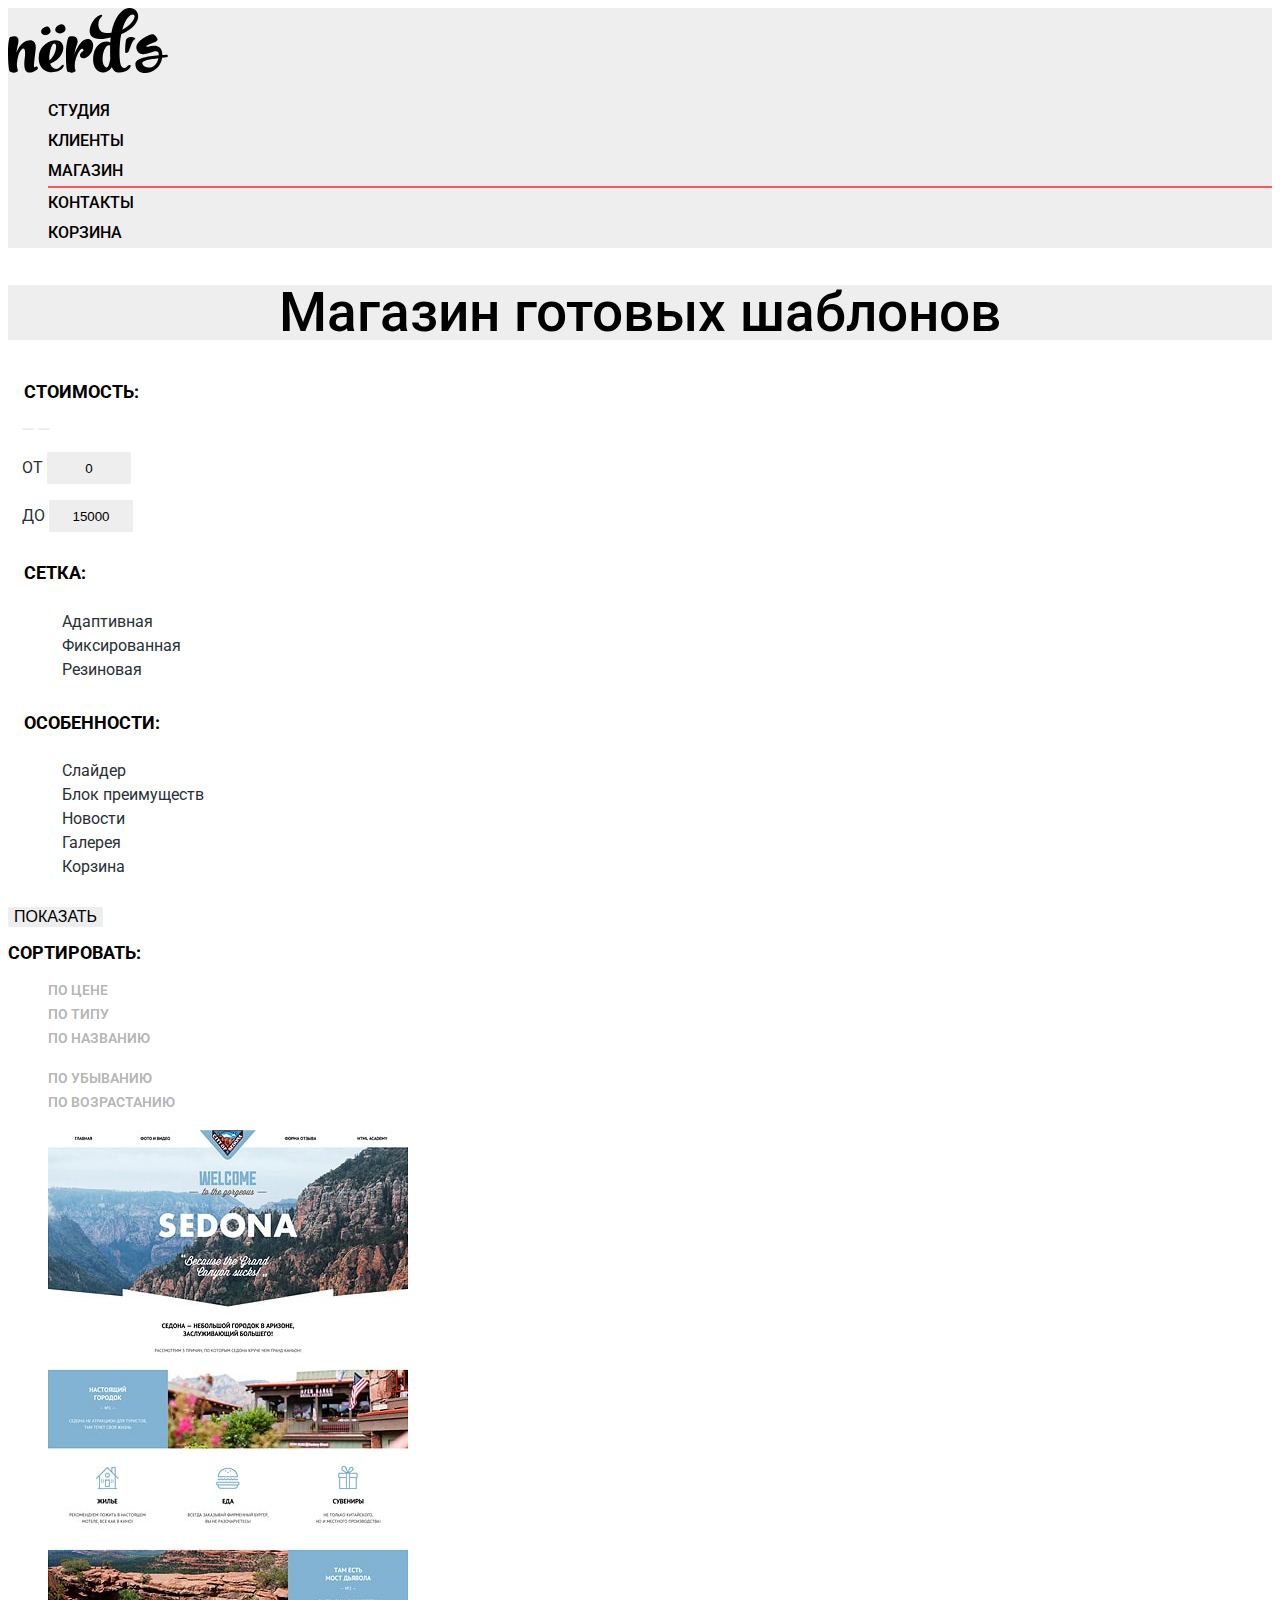
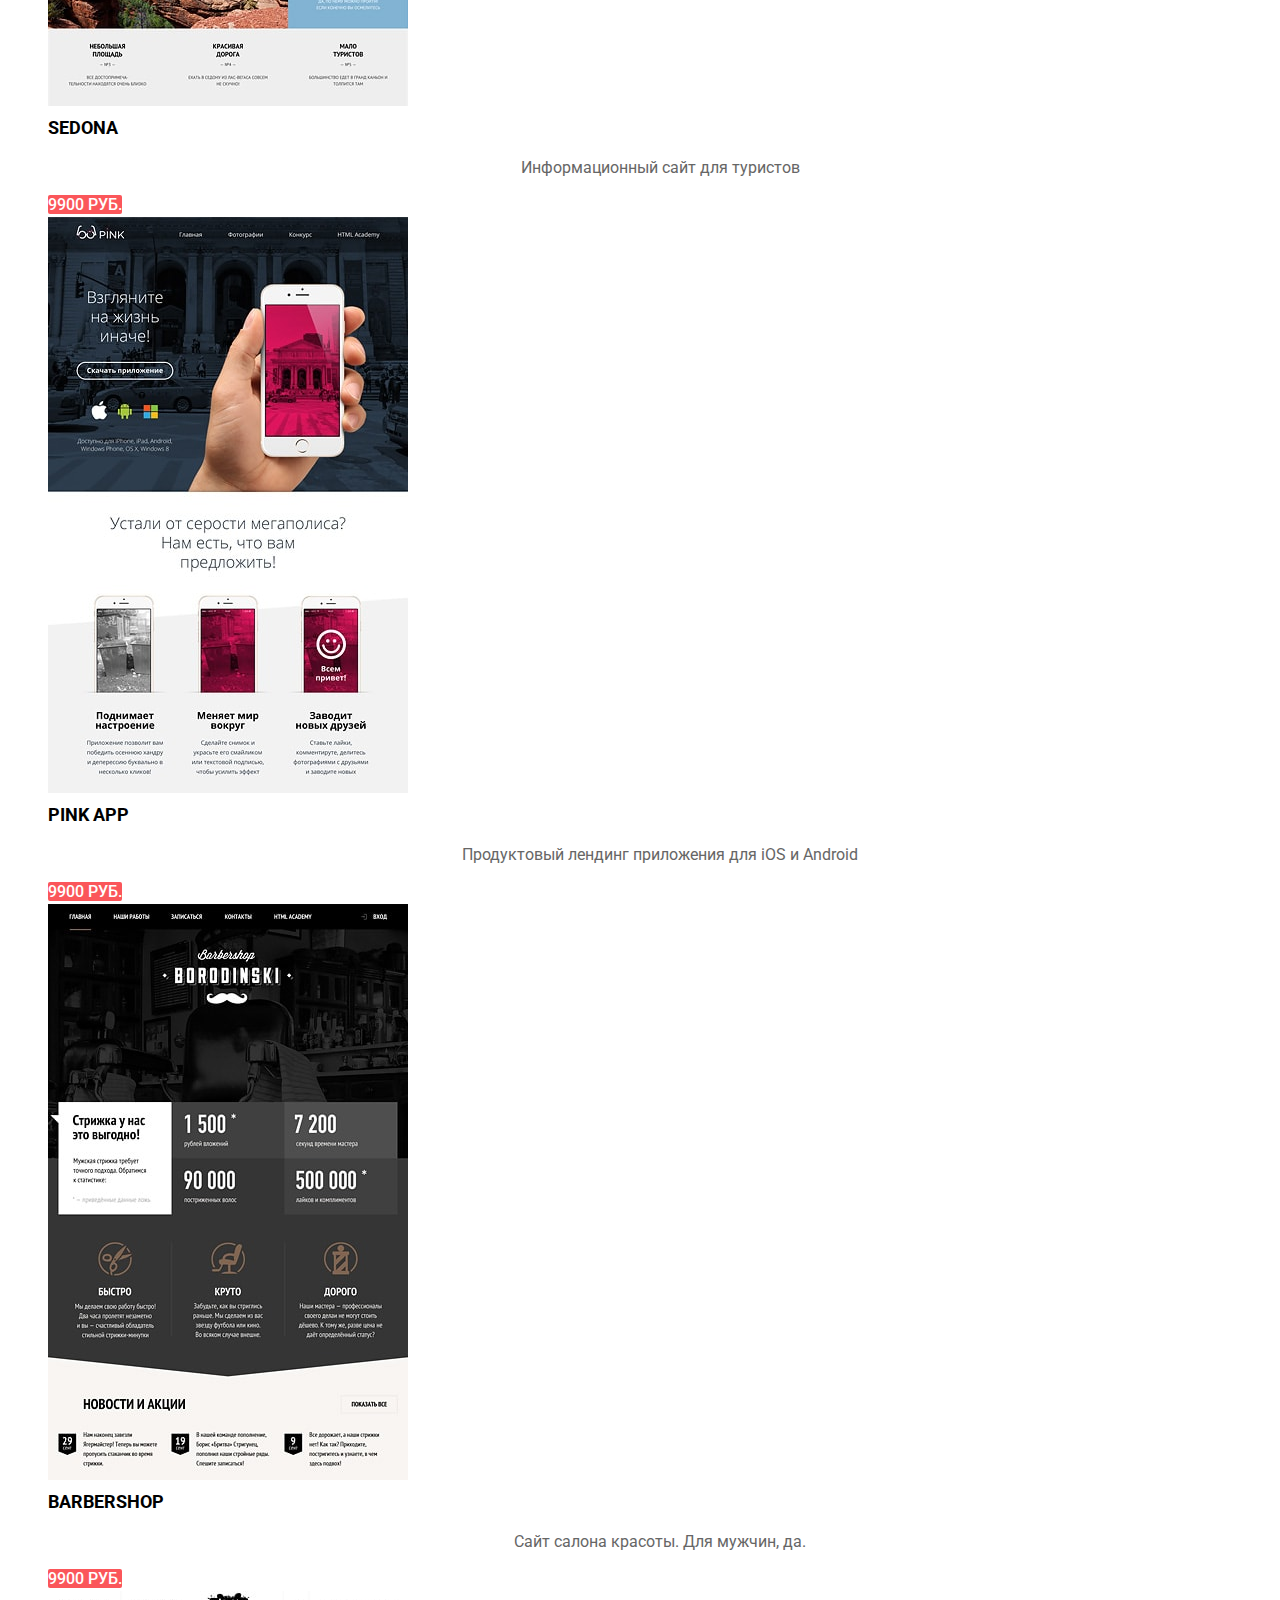
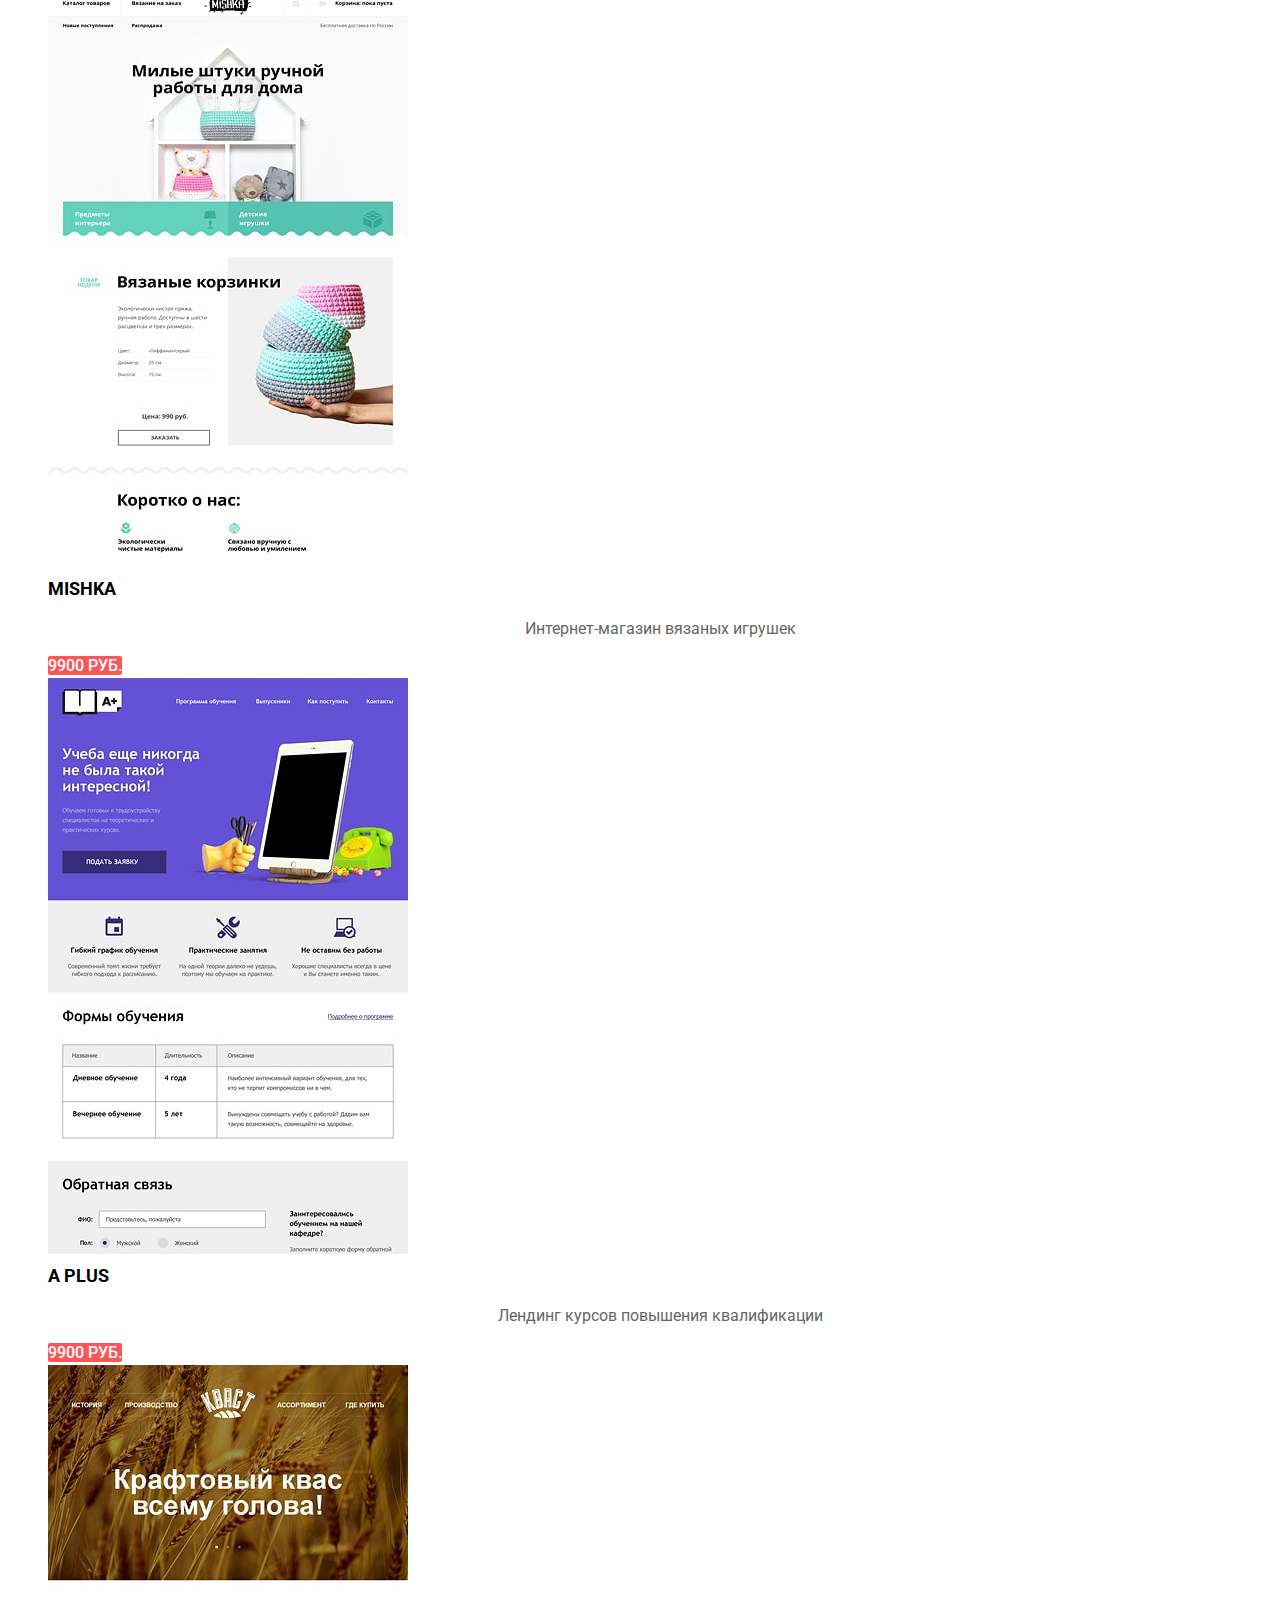
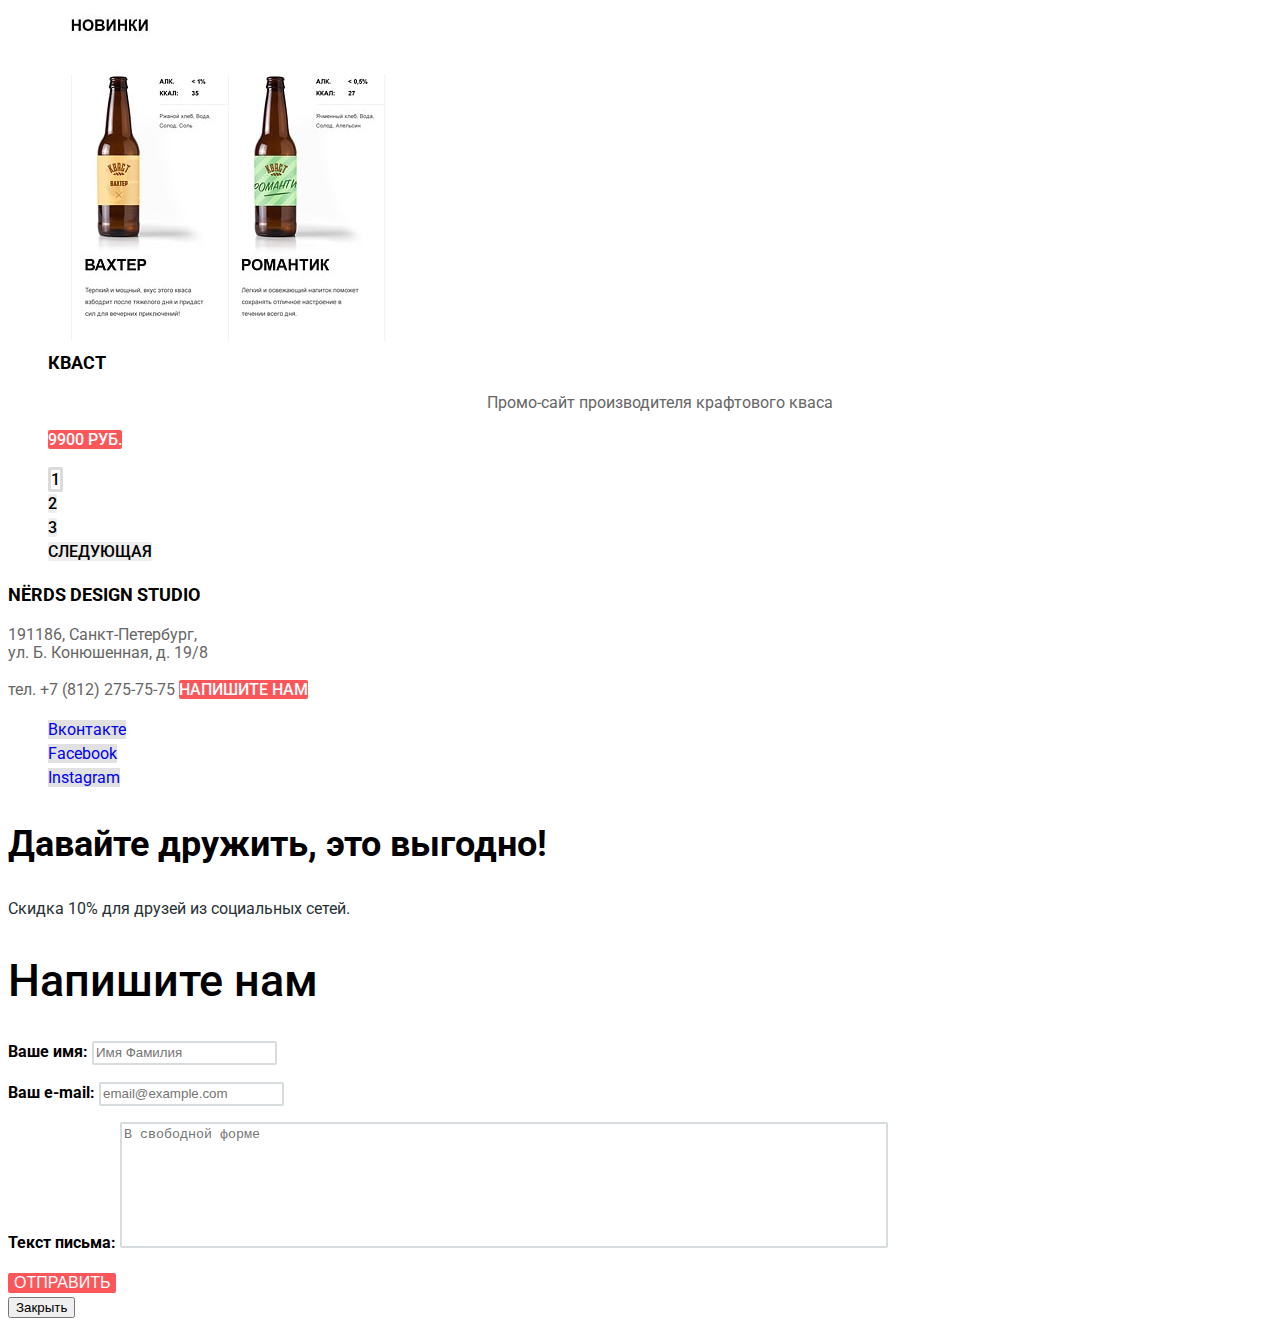
==== commit cd2c12e5: "changes made to styles" ====
--- a/catalog.html
+++ b/catalog.html
@@ -16,7 +16,7 @@
                 <ul class="nav-list">
                     <li class="nav-item"><a href="#">Студия</a></li>
                     <li class="nav-item"><a href="#">Клиенты</a></li>
-                    <li class="nav-item"><a>Магазин</a></li>
+                    <li class="nav-item current"><a>Магазин</a></li>
                     <li class="nav-item"><a href="#">Контакты</a></li>
                     <li class="nav-item"><a href="#">Корзина</a></li>
                 </ul>
@@ -112,49 +112,49 @@
                     <li class="catalog-item">
                         <img src="img/img-sedona.jpg" alt="Sedona" width="360" height="576">
                         <div class="modal-price">
-                            <a href="#">Sedona</a>
+                            <a class="catalog-item-name" href="#">Sedona</a>
                             <p>Информационный сайт для туристов</p>
-                            <a class="button btn-red" href="#">9900 руб.</a>
+                            <a class="button btn-red btn-price" href="#">9900 руб.</a>
                         </div>
                     </li>
                     <li class="catalog-item">
                         <img src="img/img-pink.jpg" alt="Pink" width="360" height="576">
                         <div class="modal-price">
-                            <a href="#">Pink app</a>
+                            <a class="catalog-item-name" href="#">Pink app</a>
                             <p>Продуктовый лендинг приложения для iOS и Android</p>
-                            <a class="button btn-red" href="#">9900 руб.</a>
+                            <a class="button btn-red btn-price" href="#">9900 руб.</a>
                         </div>
                     </li>
                     <li class="catalog-item">
                         <img src="img/img-barbershop.jpg" alt="Barbershop Borodinski" width="360" height="576">
                         <div class="modal-price">
-                            <a href="#">Barbershop</a>
+                            <a class="catalog-item-name" href="#">Barbershop</a>
                             <p>Сайт салона красоты. Для мужчин, да.</p>
-                            <a class="button btn-red" href="#">9900 руб.</a>
+                            <a class="button btn-red btn-price" href="#">9900 руб.</a>
                         </div>
                     </li>
                     <li class="catalog-item">
                         <img src="img/img-mishka.jpg" alt="Mishka" width="360" height="576">
                         <div class="modal-price">
-                            <a href="#">Mishka</a>
+                            <a class="catalog-item-name" href="#">Mishka</a>
                             <p>Интернет-магазин вязаных игрушек</p>
-                            <a class="button btn-red" href="#">9900 руб.</a>
+                            <a class="button btn-red btn-price" href="#">9900 руб.</a>
                         </div>
                     </li>
                     <li class="catalog-item">
                         <img src="img/img-aplus.jpg" alt="A plus" width="360" height="576">
                         <div class="modal-price">
-                            <a href="#">A plus</a>
+                            <a class="catalog-item-name" href="#">A plus</a>
                             <p>Лендинг курсов повышения квалификации </p>
-                            <a class="button btn-red" href="#">9900 руб.</a>
+                            <a class="button btn-red btn-price" href="#">9900 руб.</a>
                         </div>
                     </li>
                     <li class="catalog-item">
                         <img src="img/img-kvast.jpg" alt="Кваст" width="360" height="576">
                         <div class="modal-price">
-                            <a href="#">Кваст</a>
+                            <a class="catalog-item-name" href="#">Кваст</a>
                             <p>Промо-сайт производителя крафтового кваса</p>
-                            <a class="button btn-red" href="#">9900 руб.</a>
+                            <a class="button btn-red btn-price" href="#">9900 руб.</a>
                         </div>
                     </li>
                 </ul>
@@ -163,7 +163,7 @@
             <section class="nav-page">
                 <h2 class="visually-hidden">Навигация по страницам</h2>
                 <ul class="nav-page-list">
-                    <li class="nav-page-item"><a class="button" href="#">1</a></li>
+                    <li class="nav-page-item"><a class="button current-page-item" href="#">1</a></li>
                     <li class="nav-page-item"><a class="button" href="#">2</a></li>
                     <li class="nav-page-item"><a class="button" href="#">3</a></li>
                     <li class="nav-page-item"><a class="button" href="#">Следующая</a></li>
--- a/css/style.css
+++ b/css/style.css
@@ -25,22 +25,21 @@
 
     background-color: #eeeeee;    
     
-    border: 0;
+    border: none;
+    border-radius: 2px;
 }
 
 .button:hover,
 .button:focus{
     background-color: #dfdfdf;
-
-    border: 0;
 }
 
 .button:active{
     color: rgba(0, 0, 0, 0.3);
 
+    border-top: 3px solid #bfbfbf;
+
     background-color: #d5d5d5;
-
-    border: 0;
 }
 
 .main-navigation{
@@ -53,6 +52,8 @@
     font-weight: 500;   
     color: #000000;
     text-align: center;
+
+    background-color: #eeeeee;
 }
 
 
@@ -79,7 +80,7 @@
     opacity: 0.3;
 }
 
-.nav-list a{
+.nav-item a{
     font-size: 16px;
     color: #000000;
     line-height: 30px;
@@ -87,13 +88,17 @@
     text-transform: uppercase;
 }
 
-.nav-list a:hover,
-.nav-list a:focus{
+.nav-item a:hover,
+.nav-item a:focus{
     color: #fb565a;
 }
 
-.nav-list a:active{
-    color: rgba(0, 0, 0, 0.3);
+.nav-item a:active{
+    color: rgba(0, 0, 0, 0.3);
+}
+
+.current{
+    border-bottom: 2px solid #fb565a;
 }
 
 .slider-info{
@@ -121,6 +126,8 @@
 .btn-red:active{
     color: rgba(0, 0, 0, 0.3);
 
+    border-top: 3px solid #c13135;
+
     background-color: #d7373b;     
 }
 
@@ -138,6 +145,8 @@
 .btn-green:active{
     color: rgba(0, 0, 0, 0.3);
 
+    border-top: 3px solid #009958;
+
     background-color: #00aa62;
 }
 
@@ -155,6 +164,8 @@
 .btn-yellow:active{
     color: rgba(0, 0, 0, 0.3);
 
+    border-top: 3px solid #ce961f;
+
     background-color: #e5a722;
 }
 
@@ -236,6 +247,19 @@
     line-height: 18px;
 }
 
+.social-button{
+    background-color: #e1e1e1;
+}
+
+.social-button:hover,
+.social-button:focus{
+    background-color: #e74246;
+}
+
+.social-button:active{
+    background-color: #d7373b;
+}
+
 .social .motto{
     font-size: 36px;
     color: #000000;
@@ -262,7 +286,7 @@
 
 .mailer-form input,
 .mailer-form textarea{
-    color: #000000;
+    color: #444444;
     line-height: 18px;
 
     border: 2px solid #d7dcde;
@@ -284,11 +308,6 @@
     color: #e74246;
 
     border: 2px solid #e74246;
-}
-
-.mailer-form input,
-.mailer-form textarea{
-    line-height: 18px;
 }
 
 .mailer-form textarea{
@@ -320,14 +339,36 @@
 
 .price input{
     line-height: 22px;
+    text-align: center;
 
     background-color: #eeeeee;
     border: 0;
-}
-
-.grid li,
-.features li{
+    border-radius: 2px;
+
+    width: 80px;
+    height: 30px;
+}
+
+.grid label,
+.features label{
     line-height: 20px;
+}
+
+.grid input,
+.features input{
+    opacity: 0.4;
+}
+
+.grid input:hover,
+.features input:hover,
+.grid input:focus,
+.features input:focus{
+    opacity: 1;
+}
+
+.grid input:disabled,
+.features input:disabled{
+    opacity: 0.1;
 }
 
 .sorting h2{
@@ -338,15 +379,24 @@
     text-transform: uppercase;
 }
 
-.sorting li{
+.sorting a{
     font-size: 14px;
     line-height: 18px;
     font-weight: 700;   
-    color: #000000;
-    text-transform: uppercase;
-}
-
-.catalog-item a{
+    color: rgba(0, 0, 0, 0.3);
+    text-transform: uppercase;
+}
+
+.sorting a:hover,
+.sorting a:focus{
+    color: rgba(0, 0, 0, 0.6);
+}
+
+.sorting a:active{
+    color: #000000;
+}
+
+.catalog-item-name{
     font-size: 18px;
     line-height: 30px;
     font-weight: 700;   
@@ -355,10 +405,38 @@
     text-align: center;
 }
 
+.catalog-item-name:hover,
+.catalog-item-name:focus{
+    color: #fb565a;
+}
+
+.catalog-item-name:active{
+    color: rgba(0, 0, 0, 0.3);
+}
+
 .catalog-item p{
     line-height: 18px;
     color: #666666;
     text-align: center;
+}
+
+.btn-price{
+    color: #ffffff;
+}
+
+.btn-price:hover,
+.btn-price:focus{
+    color: #ffffff;
+}
+
+.btn-price:active{
+    color: #ffffff;
+}
+
+.current-page-item{
+    border: 3px solid #dbdbdb;
+
+    background-color: #ffffff;
 }
 
 .visually-hidden:not(:focus):not(:active),
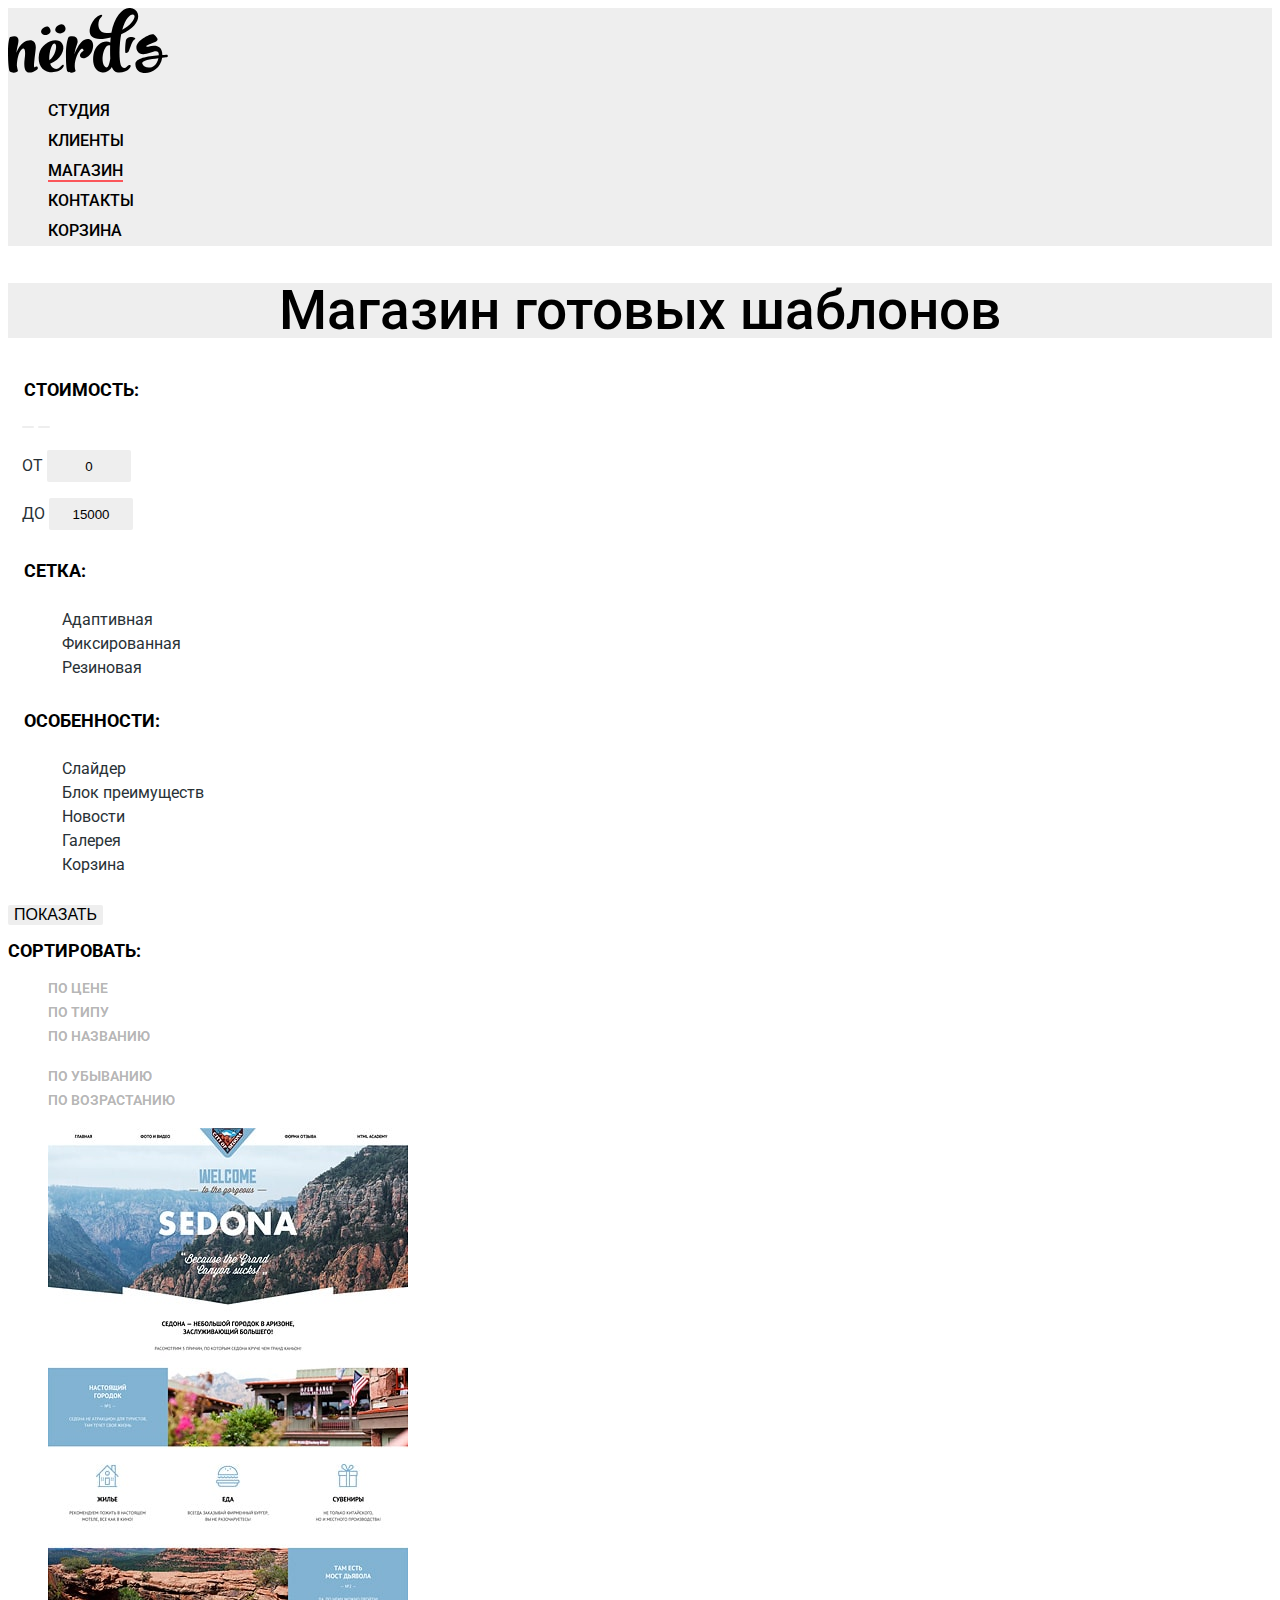
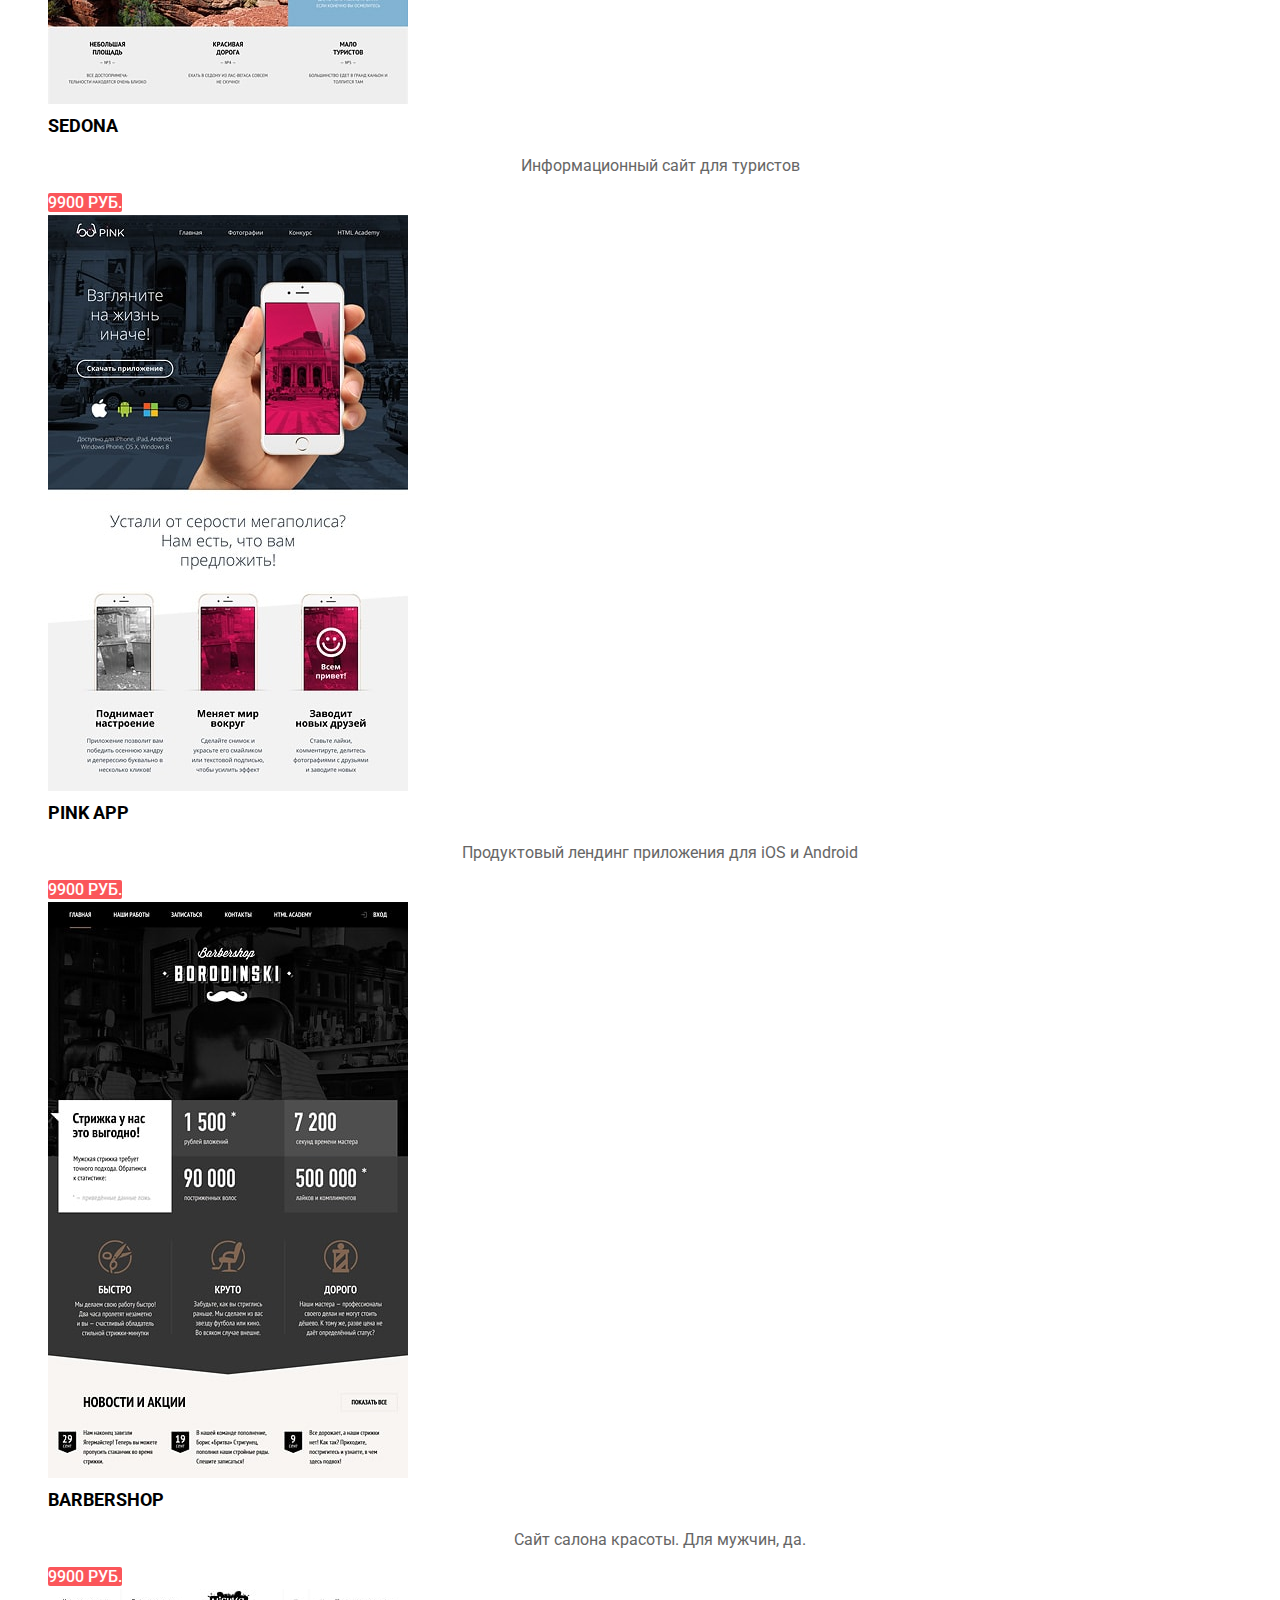
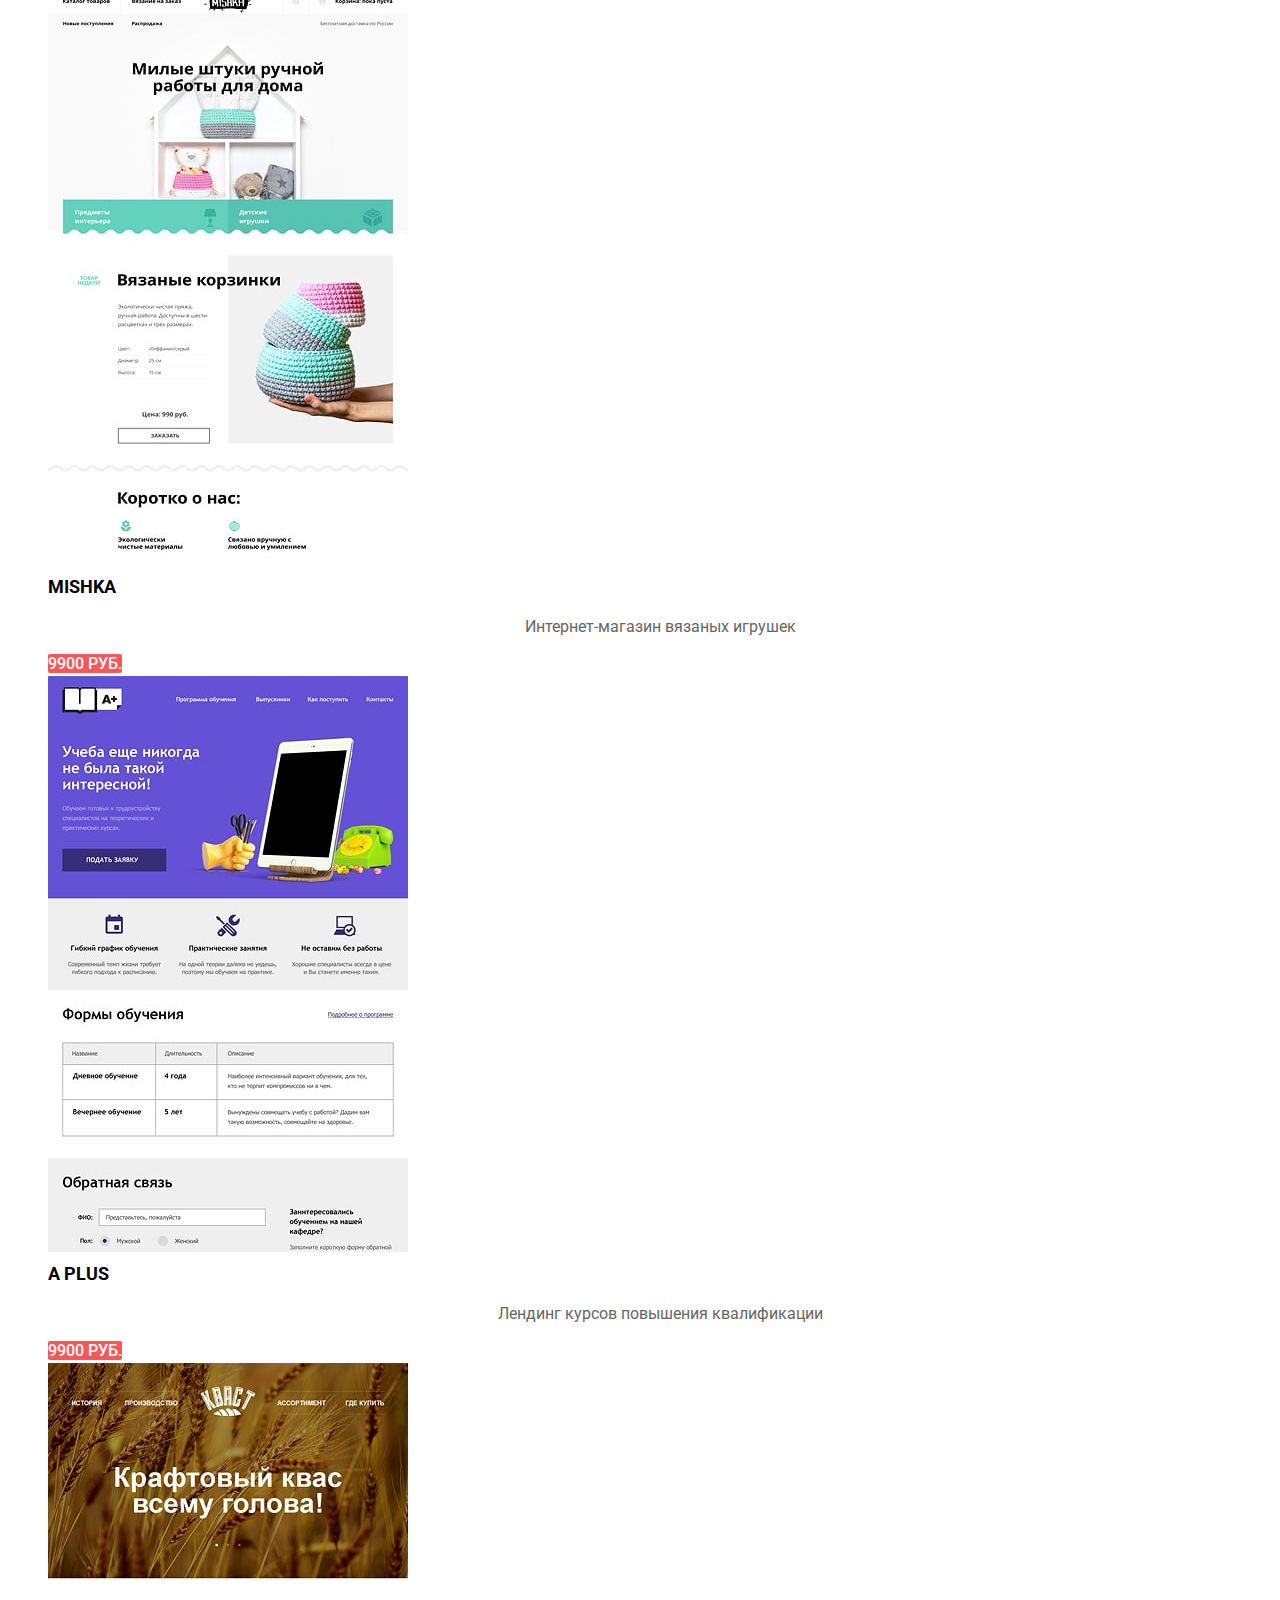
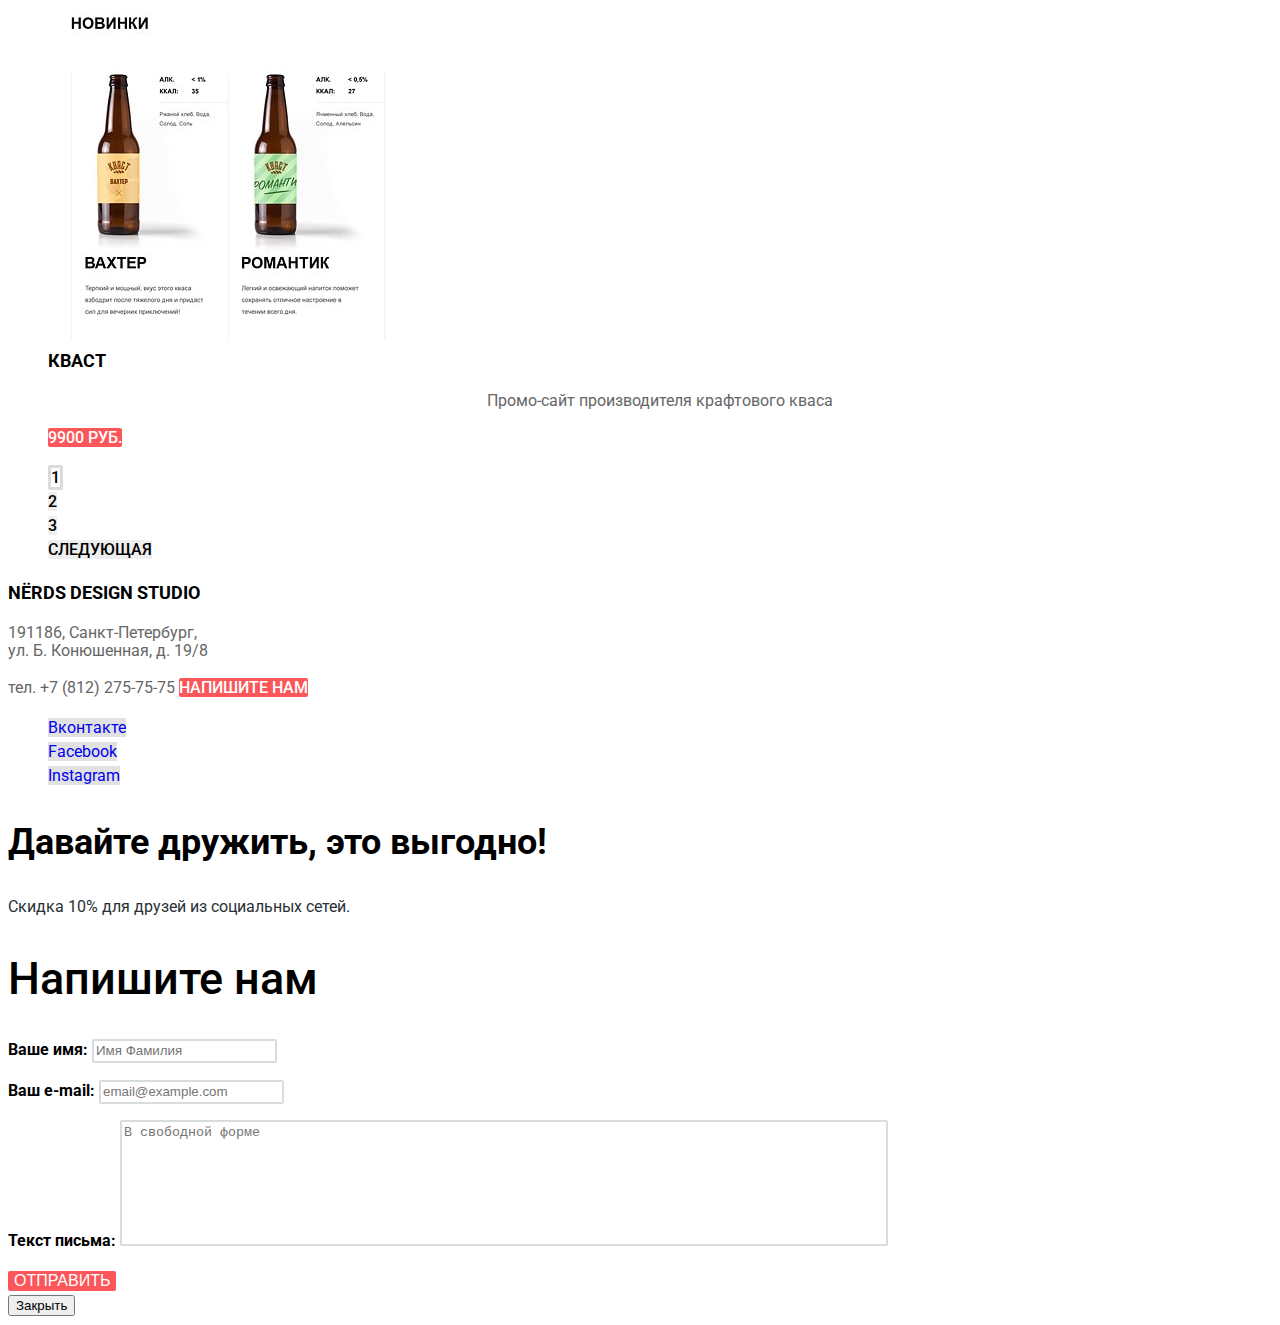
==== commit cf52df0d: "edit class current" ====
--- a/catalog.html
+++ b/catalog.html
@@ -114,7 +114,7 @@
                         <div class="modal-price">
                             <a class="catalog-item-name" href="#">Sedona</a>
                             <p>Информационный сайт для туристов</p>
-                            <a class="button btn-red btn-price" href="#">9900 руб.</a>
+                            <a class="button button-red button-price" href="#">9900 руб.</a>
                         </div>
                     </li>
                     <li class="catalog-item">
@@ -122,7 +122,7 @@
                         <div class="modal-price">
                             <a class="catalog-item-name" href="#">Pink app</a>
                             <p>Продуктовый лендинг приложения для iOS и Android</p>
-                            <a class="button btn-red btn-price" href="#">9900 руб.</a>
+                            <a class="button button-red button-price" href="#">9900 руб.</a>
                         </div>
                     </li>
                     <li class="catalog-item">
@@ -130,7 +130,7 @@
                         <div class="modal-price">
                             <a class="catalog-item-name" href="#">Barbershop</a>
                             <p>Сайт салона красоты. Для мужчин, да.</p>
-                            <a class="button btn-red btn-price" href="#">9900 руб.</a>
+                            <a class="button button-red button-price" href="#">9900 руб.</a>
                         </div>
                     </li>
                     <li class="catalog-item">
@@ -138,7 +138,7 @@
                         <div class="modal-price">
                             <a class="catalog-item-name" href="#">Mishka</a>
                             <p>Интернет-магазин вязаных игрушек</p>
-                            <a class="button btn-red btn-price" href="#">9900 руб.</a>
+                            <a class="button button-red button-price" href="#">9900 руб.</a>
                         </div>
                     </li>
                     <li class="catalog-item">
@@ -146,7 +146,7 @@
                         <div class="modal-price">
                             <a class="catalog-item-name" href="#">A plus</a>
                             <p>Лендинг курсов повышения квалификации </p>
-                            <a class="button btn-red btn-price" href="#">9900 руб.</a>
+                            <a class="button button-red button-price" href="#">9900 руб.</a>
                         </div>
                     </li>
                     <li class="catalog-item">
@@ -154,7 +154,7 @@
                         <div class="modal-price">
                             <a class="catalog-item-name" href="#">Кваст</a>
                             <p>Промо-сайт производителя крафтового кваса</p>
-                            <a class="button btn-red btn-price" href="#">9900 руб.</a>
+                            <a class="button button-red button-price" href="#">9900 руб.</a>
                         </div>
                     </li>
                 </ul>
@@ -163,7 +163,7 @@
             <section class="nav-page">
                 <h2 class="visually-hidden">Навигация по страницам</h2>
                 <ul class="nav-page-list">
-                    <li class="nav-page-item"><a class="button current-page-item" href="#">1</a></li>
+                    <li class="nav-page-item current"><a class="button">1</a></li>
                     <li class="nav-page-item"><a class="button" href="#">2</a></li>
                     <li class="nav-page-item"><a class="button" href="#">3</a></li>
                     <li class="nav-page-item"><a class="button" href="#">Следующая</a></li>
@@ -180,7 +180,7 @@
                         ул. Б. Конюшенная, д. 19/8
                     </p>
                     <a class="link-number" href="tel:+78122757575">тел. +7 (812) 275-75-75</a>
-                    <a class="button btn-red" href="mailer.html">Напишите нам</a>
+                    <a class="button button-red" href="mailer.html">Напишите нам</a>
                 </section>
             </div>
             <section class="social">
@@ -212,7 +212,7 @@
                     <label for="mailer-text">Текст письма:</label>
                     <textarea id="mailer-text" name="text" placeholder="В свободной форме"></textarea>
                 </p>
-                <button class="button btn-red" type="submit">Отправить</button>
+                <button class="button button-red" type="submit">Отправить</button>
             </form>
             <button class="modal-close" type="button">Закрыть</button>
         </section>
--- a/css/style.css
+++ b/css/style.css
@@ -40,6 +40,76 @@
     border-top: 3px solid #bfbfbf;
 
     background-color: #d5d5d5;
+}
+
+.button-red{
+    color: #ffffff;
+
+    background-color: #fb565a;
+}
+
+.button-red:hover,
+.button-red:focus{
+    background-color: #e74246;
+}
+
+.button-red:active{
+    color: rgba(0, 0, 0, 0.3);
+
+    border-top: 3px solid #c13135;
+
+    background-color: #d7373b;     
+}
+
+.button-green{
+    color: #ffffff;
+
+    background-color: #00ca74;
+}
+
+.button-green:hover,
+.button-green:focus{
+    background-color: #00bc6c;
+}
+
+.button-green:active{
+    color: rgba(0, 0, 0, 0.3);
+
+    border-top: 3px solid #009958;
+
+    background-color: #00aa62;
+}
+
+.button-yellow{
+    color: #ffffff;
+
+    background-color: #efc84a;
+}
+
+.button-yellow:hover,
+.button-yellow:focus{
+    background-color: #eab534;
+}
+
+.button-yellow:active{
+    color: rgba(0, 0, 0, 0.3);
+
+    border-top: 3px solid #ce961f;
+
+    background-color: #e5a722;
+}
+
+.button-price{
+    color: #ffffff;
+}
+
+.button-price:hover,
+.button-price:focus{
+    color: #ffffff;
+}
+
+.button-price:active{
+    color: #ffffff;
 }
 
 .main-navigation{
@@ -80,7 +150,7 @@
     opacity: 0.3;
 }
 
-.nav-item a{
+.nav-list a{
     font-size: 16px;
     color: #000000;
     line-height: 30px;
@@ -88,16 +158,17 @@
     text-transform: uppercase;
 }
 
-.nav-item a:hover,
-.nav-item a:focus{
+.nav-list a:hover,
+.nav-list a:focus{
     color: #fb565a;
 }
 
-.nav-item a:active{
-    color: rgba(0, 0, 0, 0.3);
-}
-
-.current{
+.nav-list a:active{
+    color: rgba(0, 0, 0, 0.3);
+}
+
+.nav-list .current a{
+    color: #000000;
     border-bottom: 2px solid #fb565a;
 }
 
@@ -110,63 +181,6 @@
     color: #000000;
     line-height: 55px;
     font-weight: 500;
-}
-
-.btn-red{
-    color: #ffffff;
-
-    background-color: #fb565a;
-}
-
-.btn-red:hover,
-.btn-red:focus{
-    background-color: #e74246;
-}
-
-.btn-red:active{
-    color: rgba(0, 0, 0, 0.3);
-
-    border-top: 3px solid #c13135;
-
-    background-color: #d7373b;     
-}
-
-.btn-green{
-    color: #ffffff;
-
-    background-color: #00ca74;
-}
-
-.btn-green:hover,
-.btn-green:focus{
-    background-color: #00bc6c;
-}
-
-.btn-green:active{
-    color: rgba(0, 0, 0, 0.3);
-
-    border-top: 3px solid #009958;
-
-    background-color: #00aa62;
-}
-
-.btn-yellow{
-    color: #ffffff;
-
-    background-color: #efc84a;
-}
-
-.btn-yellow:hover,
-.btn-yellow:focus{
-    background-color: #eab534;
-}
-
-.btn-yellow:active{
-    color: rgba(0, 0, 0, 0.3);
-
-    border-top: 3px solid #ce961f;
-
-    background-color: #e5a722;
 }
 
 .product-item h3{
@@ -420,20 +434,9 @@
     text-align: center;
 }
 
-.btn-price{
-    color: #ffffff;
-}
-
-.btn-price:hover,
-.btn-price:focus{
-    color: #ffffff;
-}
-
-.btn-price:active{
-    color: #ffffff;
-}
-
-.current-page-item{
+.nav-page-list .current a{
+    color: #000000;
+
     border: 3px solid #dbdbdb;
 
     background-color: #ffffff;
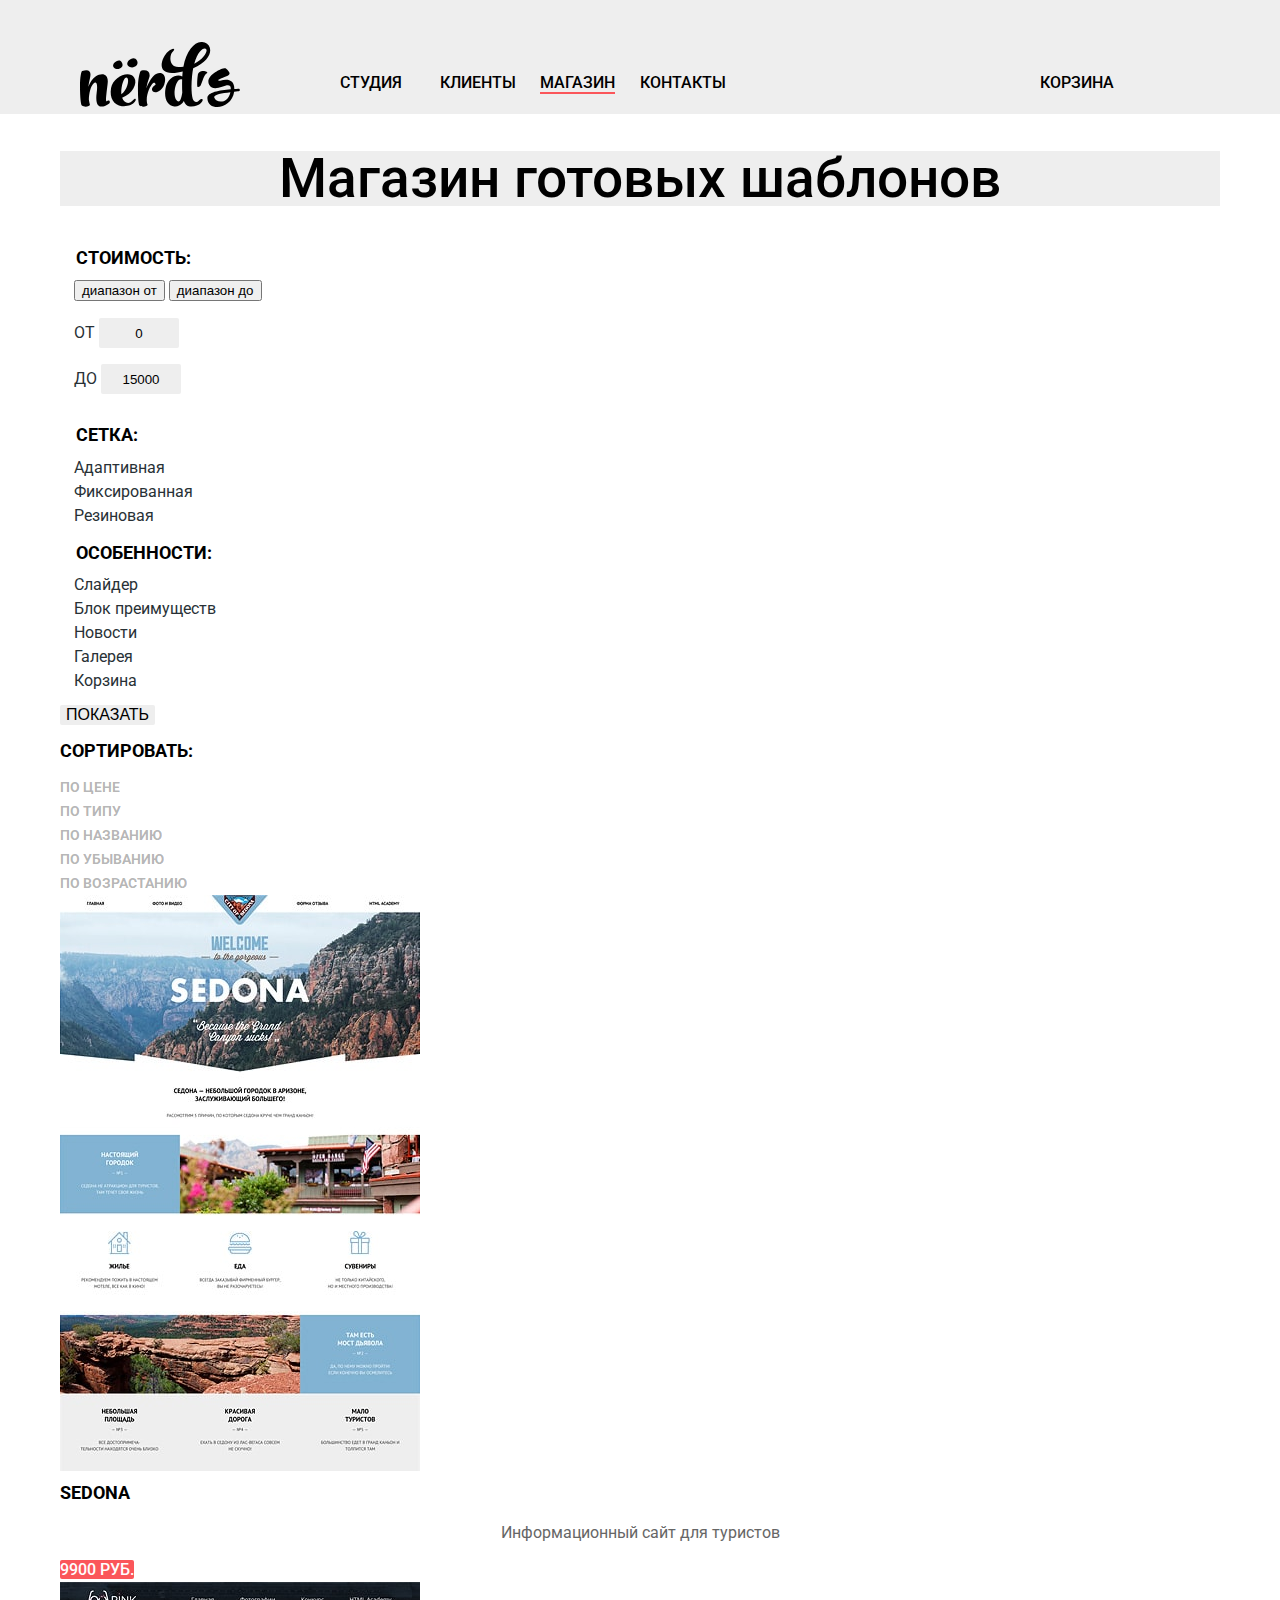
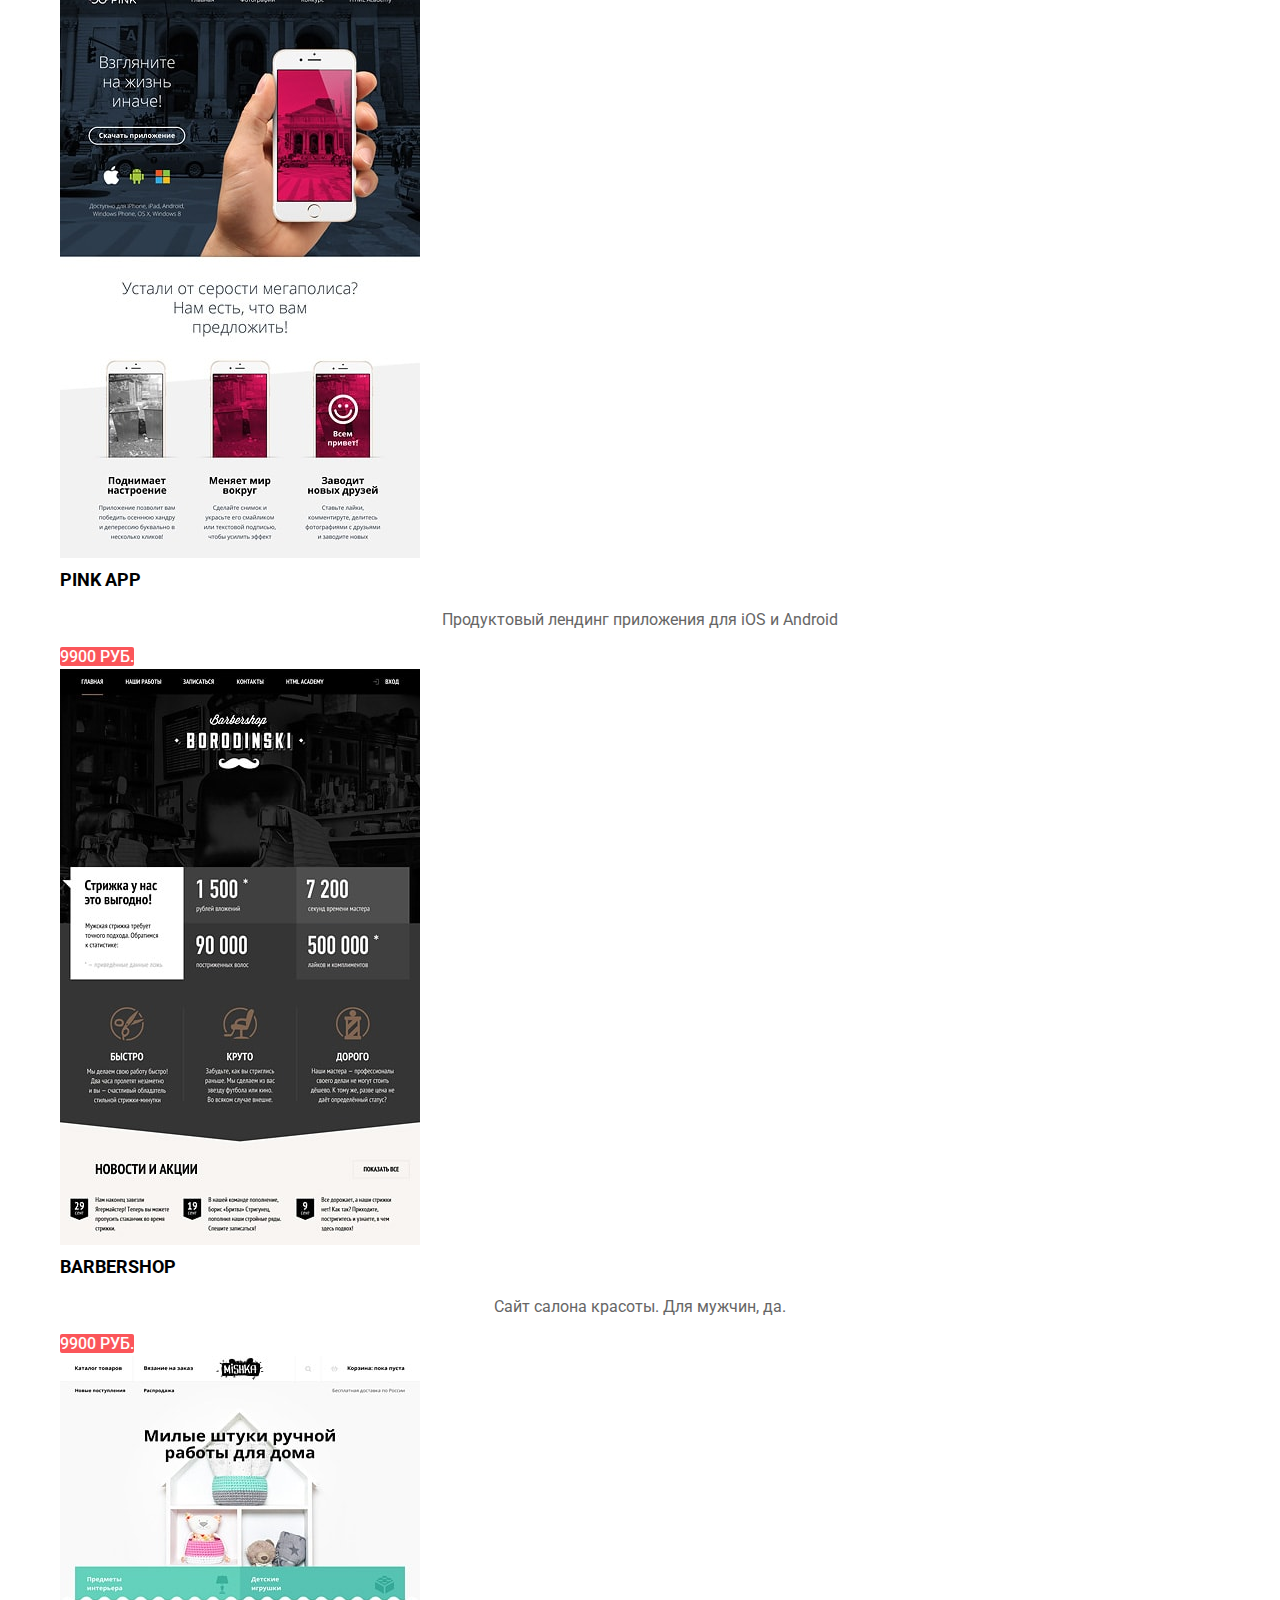
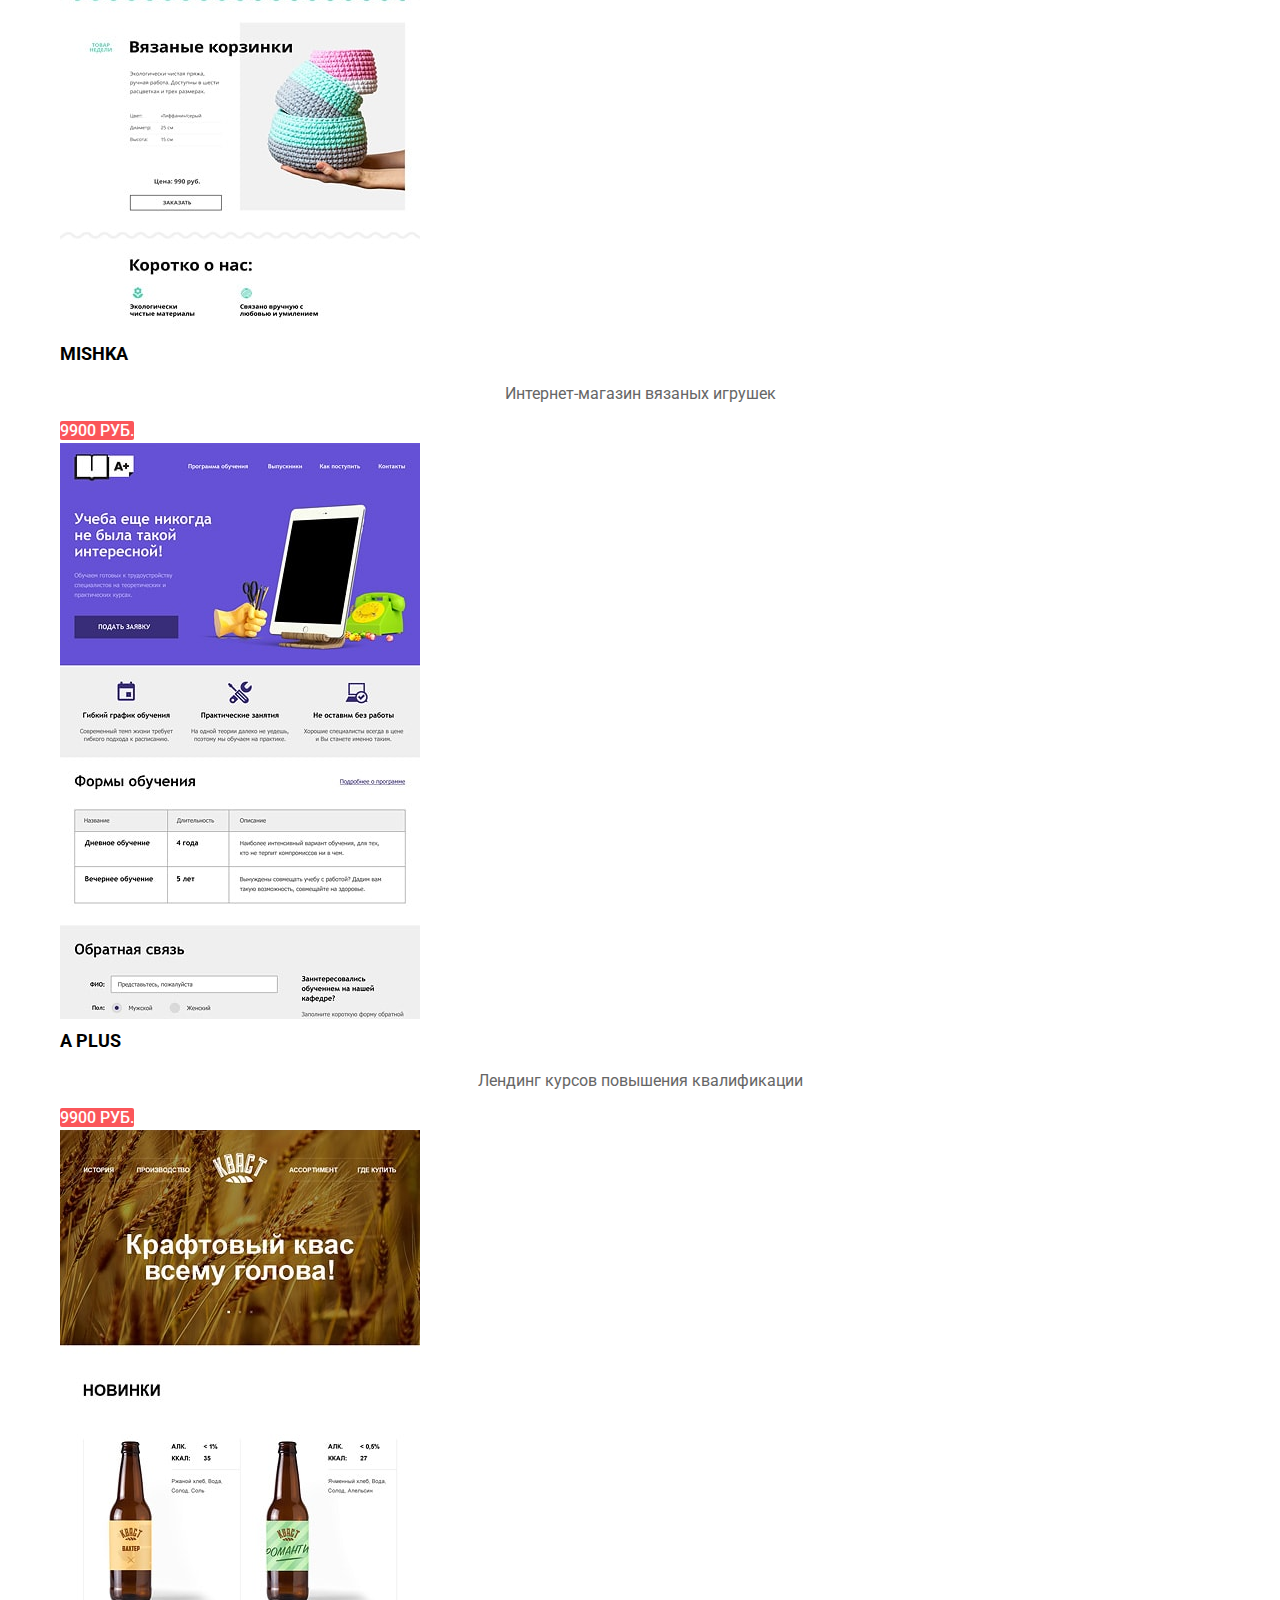
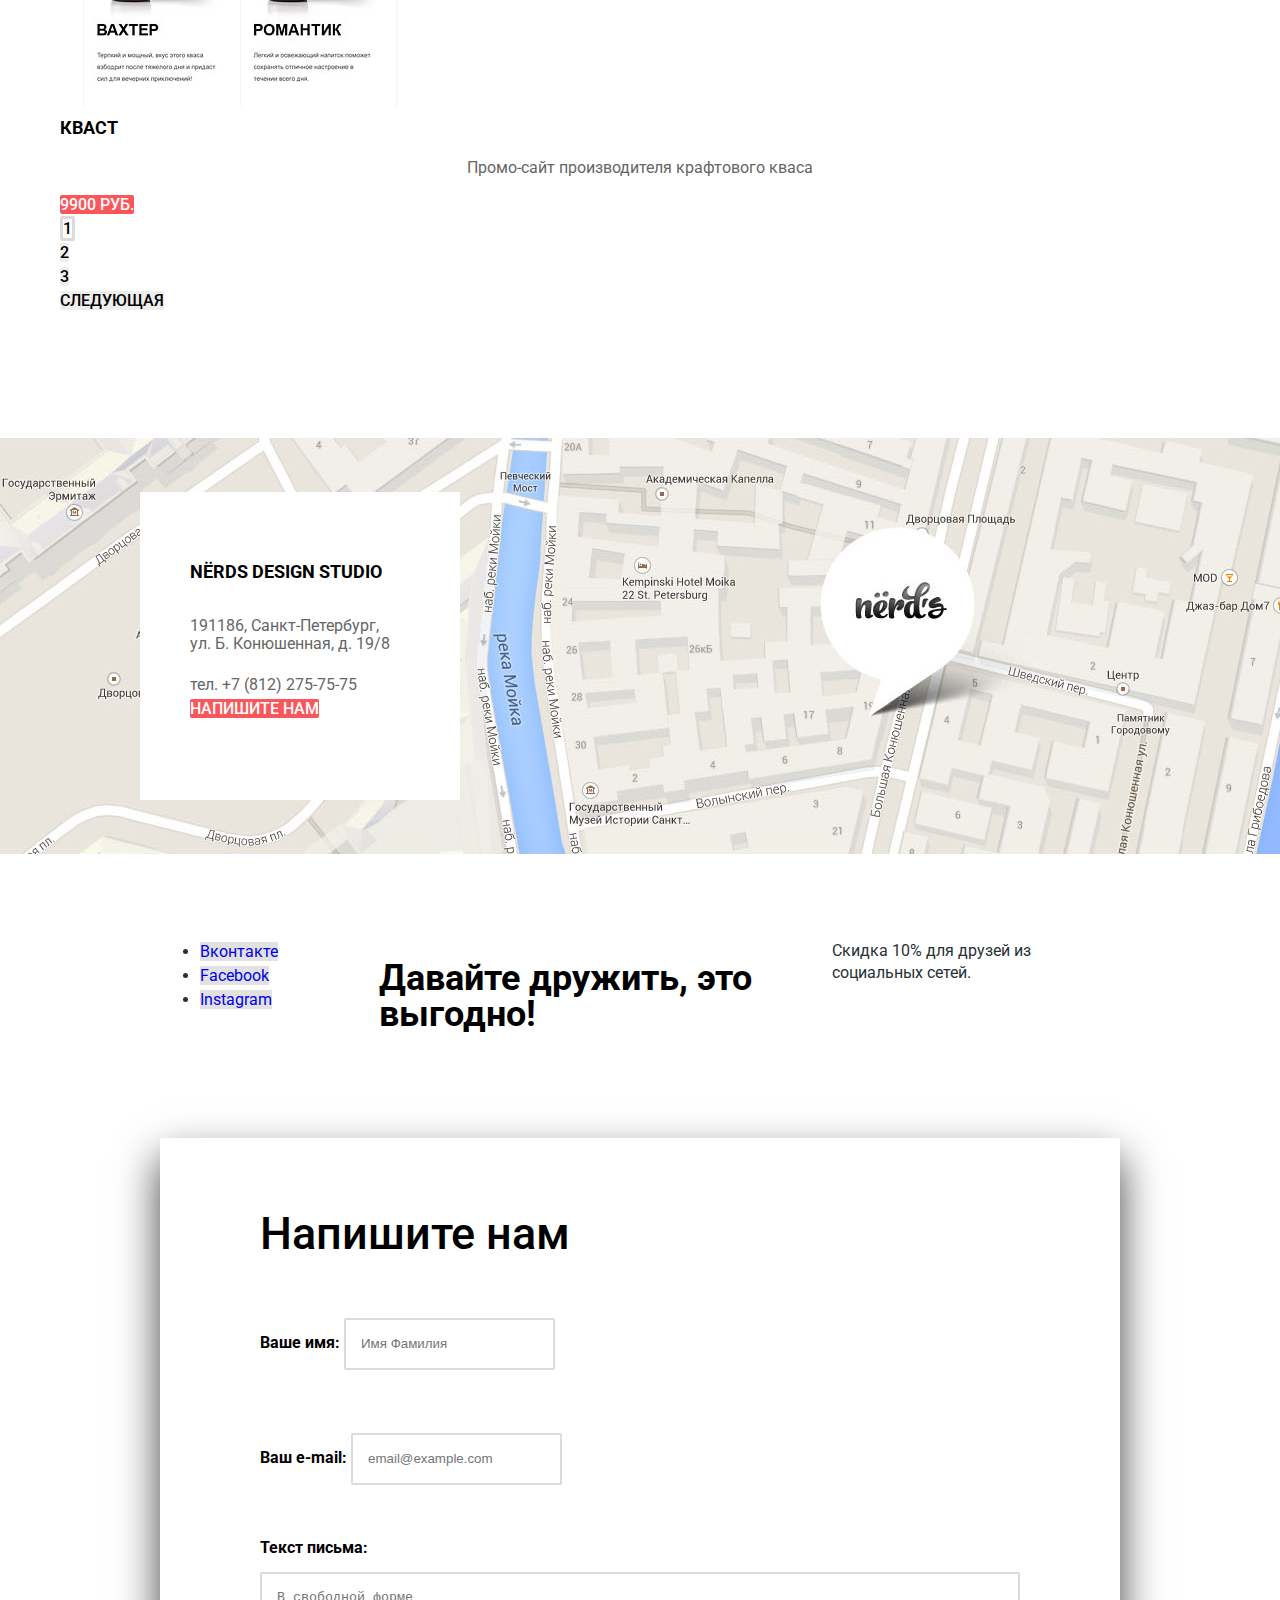
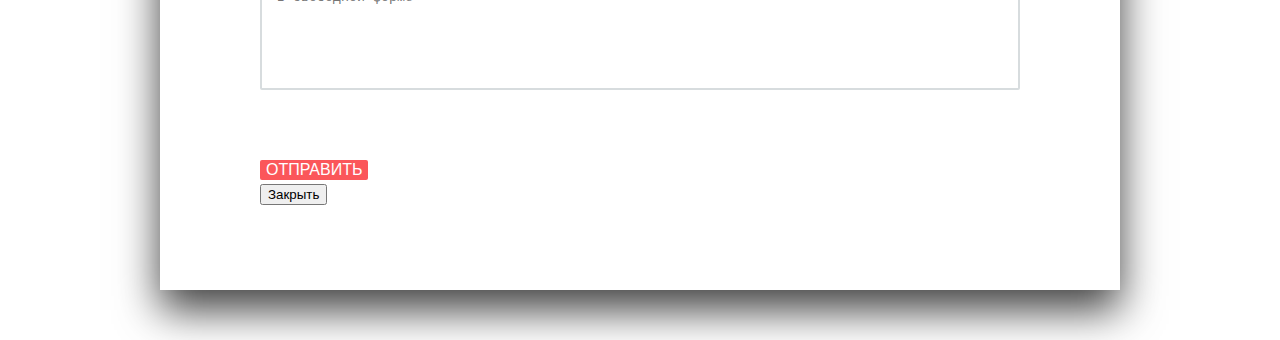
==== commit 41f8366f: "test mesh creation" ====
--- a/catalog.html
+++ b/catalog.html
@@ -16,9 +16,11 @@
                 <ul class="nav-list">
                     <li class="nav-item"><a href="#">Студия</a></li>
                     <li class="nav-item"><a href="#">Клиенты</a></li>
-                    <li class="nav-item current"><a>Магазин</a></li>
+                    <li class="nav-item current-nav"><a>Магазин</a></li>
                     <li class="nav-item"><a href="#">Контакты</a></li>
-                    <li class="nav-item"><a href="#">Корзина</a></li>
+                </ul>
+                <ul class="basket">
+                    <li class="basket-item"><a href="#">Корзина</a></li>
                 </ul>
             </nav>
         </header>
@@ -34,8 +36,8 @@
                         <div class="skroll">
                             <div class="range-block">
                               <div class="range-bar"></div>
-                              <button class="button" type="button" class="skroll-min"></button>
-                              <button class="button" type="button" class="skroll-max"></button>
+                              <button class="skroll-min" type="button">диапазон от</button>
+                              <button class="skroll-max" type="button">диапазон до</button>
                             </div>
                         </div>
                         <p>
@@ -163,7 +165,7 @@
             <section class="nav-page">
                 <h2 class="visually-hidden">Навигация по страницам</h2>
                 <ul class="nav-page-list">
-                    <li class="nav-page-item current"><a class="button">1</a></li>
+                    <li class="nav-page-item current-page"><a class="button">1</a></li>
                     <li class="nav-page-item"><a class="button" href="#">2</a></li>
                     <li class="nav-page-item"><a class="button" href="#">3</a></li>
                     <li class="nav-page-item"><a class="button" href="#">Следующая</a></li>
--- a/css/style.css
+++ b/css/style.css
@@ -1,5 +1,5 @@
 body{
-    margin: o;
+    margin: 0;
     padding: 0;
     
     font-family: Roboto, Arial, sans-serif;
@@ -54,7 +54,7 @@
 }
 
 .button-red:active{
-    color: rgba(0, 0, 0, 0.3);
+    color: rgba(255, 255, 255, 0.3);
 
     border-top: 3px solid #c13135;
 
@@ -73,7 +73,7 @@
 }
 
 .button-green:active{
-    color: rgba(0, 0, 0, 0.3);
+    color: rgba(255, 255, 255, 0.3);
 
     border-top: 3px solid #009958;
 
@@ -92,7 +92,7 @@
 }
 
 .button-yellow:active{
-    color: rgba(0, 0, 0, 0.3);
+    color: rgba(255, 255, 255, 0.3);
 
     border-top: 3px solid #ce961f;
 
@@ -110,10 +110,6 @@
 
 .button-price:active{
     color: #ffffff;
-}
-
-.main-navigation{
-    background-color: #eeeeee;
 }
 
 .main-container h1{
@@ -128,16 +124,20 @@
 
 
 .nav-list,
+.basket,
 .slider-list,
 .product-list,
-.about-us ul,
+.order-list,
 .project-list,
-.social-link ul,
+.social-link,
 .grid ul,
 .features ul,
 .sorting ul,
 .catalog-list,
 .nav-page-list{
+    margin: 0;
+    padding: 0;
+
     list-style: none;
 }
 
@@ -150,7 +150,8 @@
     opacity: 0.3;
 }
 
-.nav-list a{
+.nav-item a,
+.basket-item a{
     font-size: 16px;
     color: #000000;
     line-height: 30px;
@@ -158,17 +159,25 @@
     text-transform: uppercase;
 }
 
-.nav-list a:hover,
-.nav-list a:focus{
+.nav-item a:hover,
+.nav-item a:focus,
+.basket-item a:hover,
+.basket-item a:focus{
     color: #fb565a;
 }
 
-.nav-list a:active{
+.nav-item a:active,
+.basket-item a:active{
     color: rgba(0, 0, 0, 0.3);
 }
 
-.nav-list .current a{
-    color: #000000;
+
+.current-nav a,
+.current-nav a:hover,
+.current-nav a:focus,
+.current-nav a:active{
+    color: #000000;
+
     border-bottom: 2px solid #fb565a;
 }
 
@@ -176,11 +185,28 @@
     background-color: #eeeeee;
 }
 
+.slider-img{
+    background-image: url("../img/nerds-index-slide1.png");
+
+    width: 760px;
+    height: 431px;
+
+    margin: 0;
+    padding: 0;
+}
+
 .slider-item h3{
     font-size: 55px;
     color: #000000;
     line-height: 55px;
     font-weight: 500;
+
+    margin: 0;
+    margin-bottom: 28px;    
+}
+
+.slider-item p{
+    margin-bottom: 42px;
 }
 
 .product-item h3{
@@ -188,6 +214,7 @@
     color: #000000;
     line-height: 30px;
     font-weight: 700;
+    text-transform: uppercase;
 }
 
 .about-us .definition{
@@ -203,7 +230,7 @@
     color: #000000;     
 }
 
-.about-us li::before{
+.order-item::before{
     content: "\2014";
     color: #fb565a;
 }
@@ -216,7 +243,7 @@
 
 .features-list .digit{
     font-size: 45px;
-    line-height: 10.06px;
+    line-height: 45px;
     font-weight: 700;
     color: #000000;
 }
@@ -239,8 +266,11 @@
 }
 
 .back-map{
-    background-image: url("img/map.jpg");
+    width: 100%;
+    height: 416px;
+    background-image: url("../img/map.jpg");
     background-size: 1440px 416px;
+    background-repeat: no-repeat;
 }
 
 .contacts{
@@ -434,7 +464,10 @@
     text-align: center;
 }
 
-.nav-page-list .current a{
+.current-page a,
+.current-page a:hover,
+.current-page a:focus,
+.current-page a:active{
     color: #000000;
 
     border: 3px solid #dbdbdb;
@@ -456,4 +489,270 @@
     clip-path: inset(100%);
     clip: rect(0 0 0 0);
     overflow: hidden;
+}
+
+/* ----- Сетка ----- */
+
+*, *::before, *::after{
+    box-sizing: inherit;
+}
+
+html{
+    box-sizing: border-box;
+}
+
+.main-header{
+    display: flex;
+    justify-content: center;
+    margin: 0;
+    padding: 0;
+
+    background-color: #eeeeee;
+}
+
+.main-navigation{
+    display: flex;
+    justify-content: space-between;
+    align-items: flex-end;
+    
+    width: 1160px;
+    min-height: 114px;
+
+    padding: 0 20px;
+}
+
+.nav-list{
+    display: flex;
+
+    width: 600px;
+}
+
+.basket{
+    display: flex;
+    justify-content: space-between;
+
+    width: 160px;
+}
+
+.nav-item{
+    padding-bottom: 16px;
+
+    width: 100px;
+}
+
+.basket-item{
+    padding-bottom: 16px;
+
+    width: 80px;
+}
+
+.main-container{
+    width: 1200px;
+
+    margin: 0 auto;
+    padding: 0 20px;
+}
+
+.slider-info{
+    margin-bottom: 80px;
+}
+
+.slider-info-wrapper{
+    min-height: 431px;
+}
+
+.slider-item{
+    display: flex;
+    justify-content: space-between;
+}
+
+.slider-text{
+    width: 400px;
+
+    padding-top: 65px;
+}
+
+.slider-item h3{
+    width: 560px;
+}
+
+.slider-item p{
+    width: 460px;
+}
+
+.product{
+    margin-bottom: 120px;
+
+    min-height: 347px;
+}
+
+.product-list{
+    display: flex;
+    justify-content: space-between;
+
+    width: 1100px;
+}
+
+.product-item{
+    width: 300px;
+}
+
+.product-item img,
+.product-item h3{
+    margin-bottom: 25px;
+}
+
+.product-item p{
+    margin-bottom: 35px;
+}
+
+.about-features-wrapper{
+    display: flex;
+    justify-content: space-between;
+
+    margin-bottom: 125px;
+
+    width: 1160px;
+    min-height: 410px;
+}
+
+.about-us{
+    width: 660px;
+}
+
+.definition{
+    margin-bottom: 35px;
+}
+
+.description{
+    margin-bottom: 45px;
+}
+
+.about-us h3,
+.order-item{
+    margin-bottom: 35px;
+}
+
+.features{
+    width: 360px;
+}
+
+.features img{
+    margin-bottom: 40px;
+}
+
+.features-table caption{
+    margin-bottom: 50px;
+}
+
+.features-item .digit{
+    margin-bottom: 25px;
+}
+
+.project-list{
+    display: flex;
+    justify-content: space-between;
+}
+
+.project-item{
+    width: 260px;
+}
+
+.main-footer{
+    margin-top: 125px;
+}
+
+.back-map{
+    padding-top: 54px;
+}
+
+.contacts{
+    background-color: #ffffff;
+
+    width: 320px;
+    min-height: 308px;
+
+    margin-left: 140px;
+    padding: 50px;
+}
+
+.contacts h2{
+    margin-bottom: 30px;
+}
+
+.contacts p{
+    margin-bottom: 20px;
+}
+
+.contacts a{
+    margin-bottom: 35px;
+}
+
+.social{
+    display: flex;
+    justify-content: space-between;
+
+    margin: 0 auto;
+    margin-top: 70px;
+    padding-bottom: 70px;
+
+    width: 960px;
+    min-height: 80px;
+}
+
+.social-link{    
+    display: flex;
+    justify-content: space-between;
+
+    width: 260px;
+}
+
+.social-text-wrapper p{
+    width: 560px;
+
+    margin-bottom: 12px;
+}
+
+.modal{
+    background-color: #ffffff;
+    box-shadow: 0 20px 40px 0 rgba(0,1,1,0.75);
+
+    margin: 0 auto;
+    margin-bottom: 50px;
+    padding-left: 100px;
+    padding-top: 73px;
+    padding-bottom: 84px;
+
+    width: 960px;
+    min-height: 590px;      
+}
+
+.modal-mailer h2{
+    margin: 0;
+    margin-bottom: 50px;
+}
+
+.mailer-form{
+    width: 760px;
+}
+
+.name-email-wrapper{
+    display: flex;
+    justify-content: space-between;
+}
+
+.name-email-wrapper p{
+    margin: 0;
+    width: 360px;
+}
+
+.mailer-form input,
+.mailer-form textarea{
+    margin-top: 12px;
+    margin-bottom: 35px;
+    padding: 15px;
+}
+
+.mailer-form textarea{
+    margin-bottom: 45px;
 }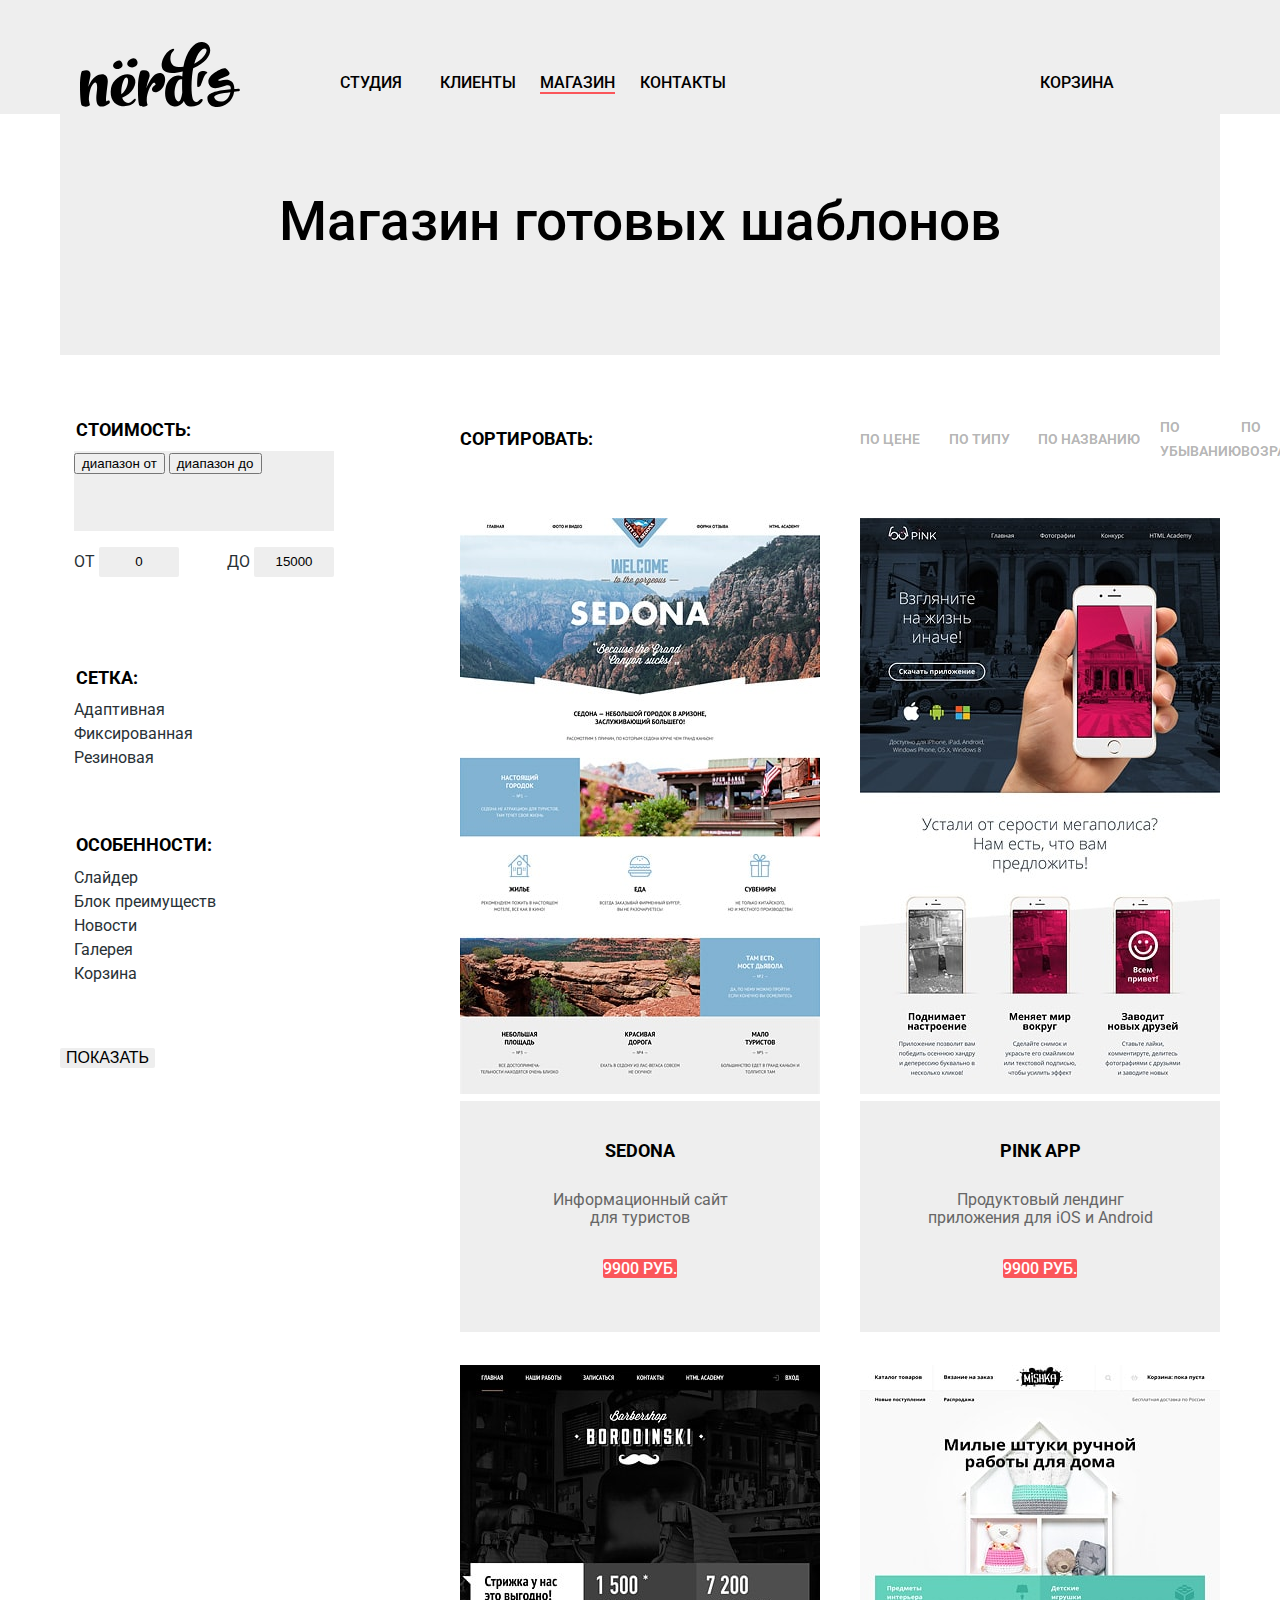
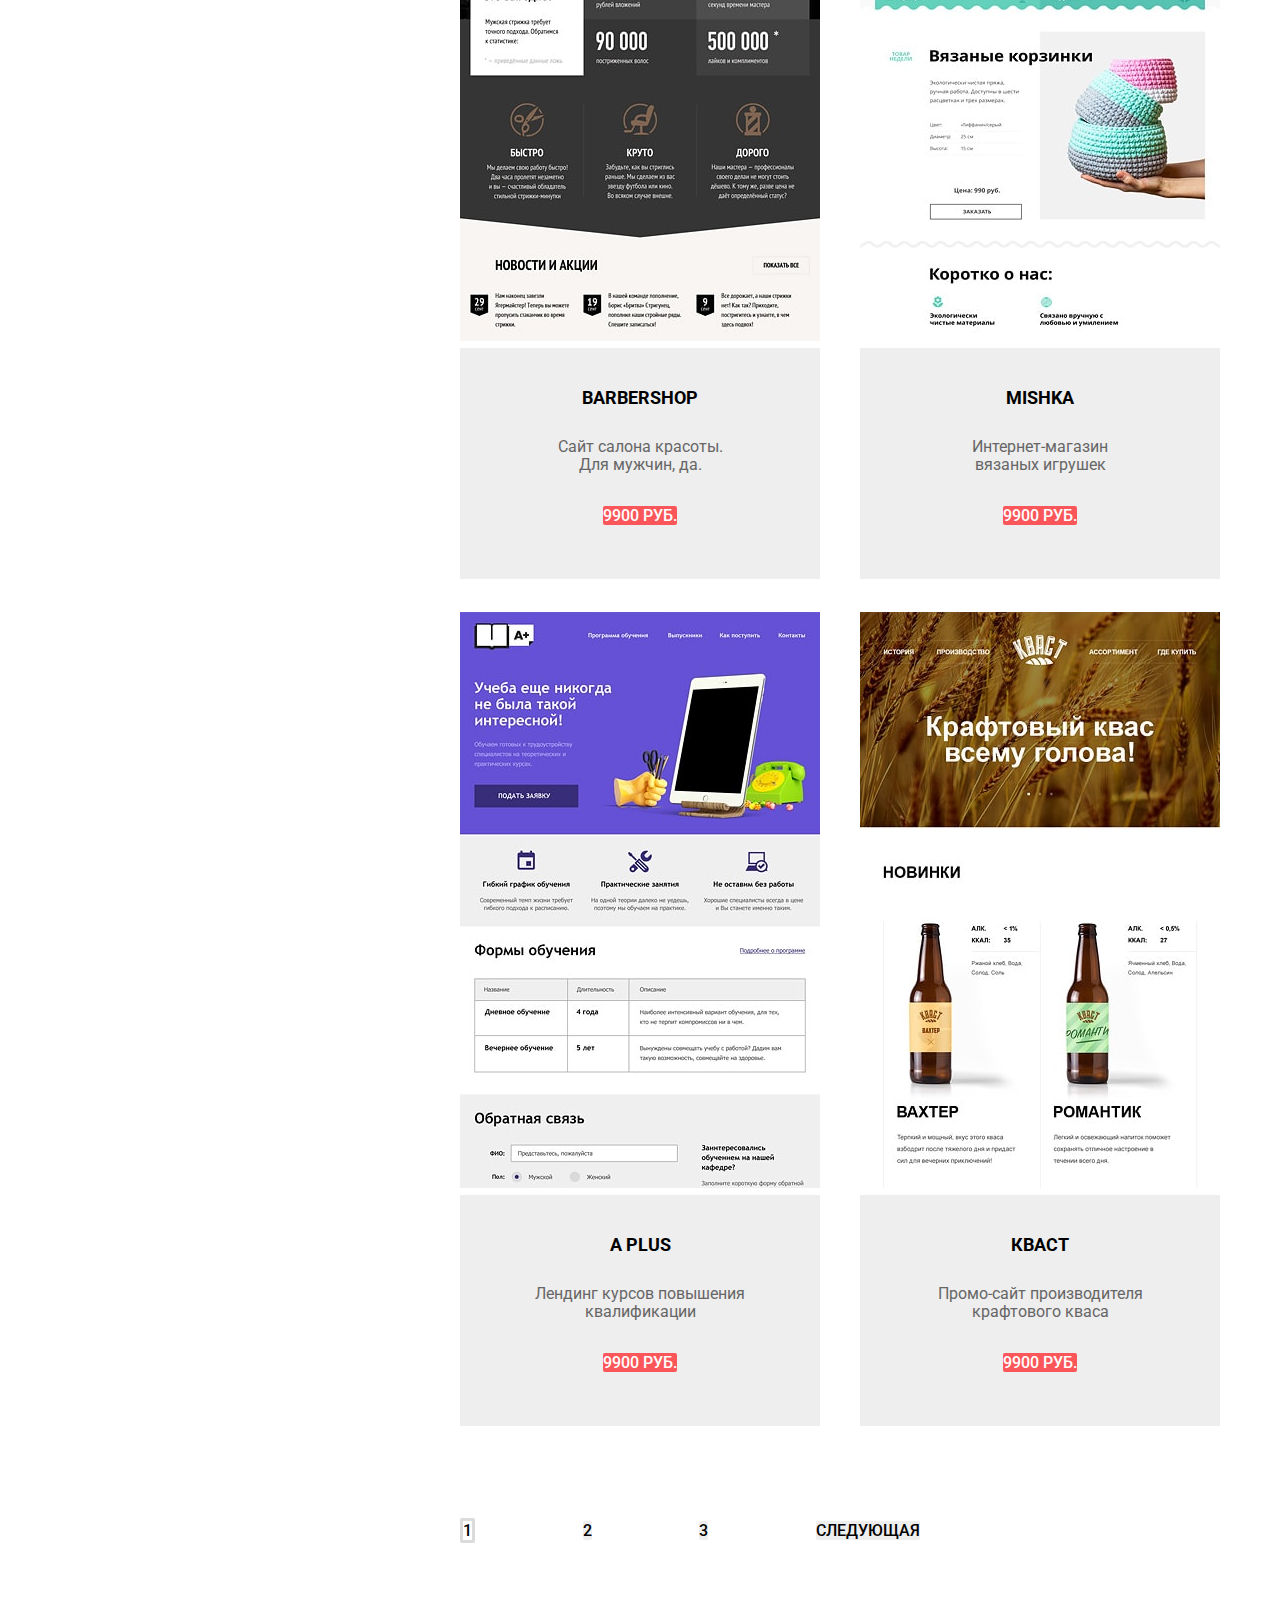
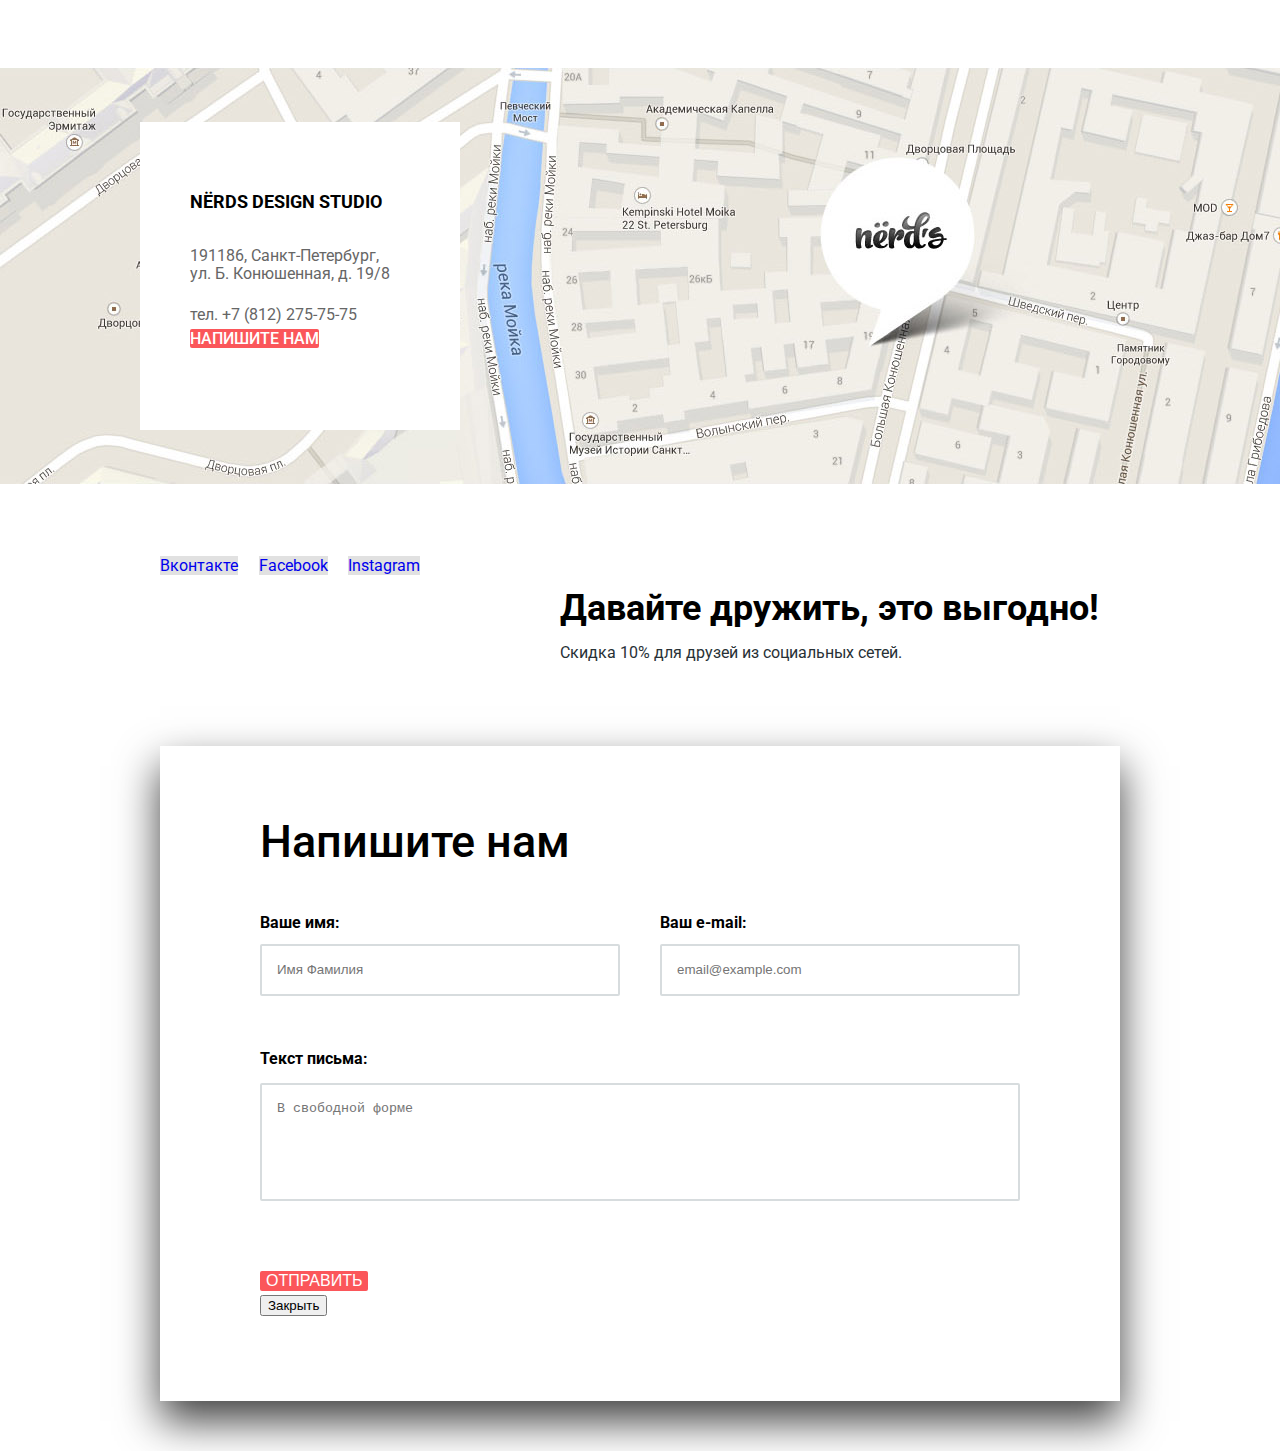
==== commit a0666046: "added grid on catalog page" ====
--- a/catalog.html
+++ b/catalog.html
@@ -27,150 +27,157 @@
 
         <main class="main-container">
             <h1>Магазин готовых шаблонов</h1>
-
-            <aside class="filter">
-                <h2 class="visually-hidden">Фильтр</h2>
-                <form class="filter-form" action="https://echo.htmlacademy.ru" method="POST">
-                    <fieldset class="price">
-                        <legend>Стоимость:</legend>
-                        <div class="skroll">
-                            <div class="range-block">
-                              <div class="range-bar"></div>
-                              <button class="skroll-min" type="button">диапазон от</button>
-                              <button class="skroll-max" type="button">диапазон до</button>
+            <div class="container-wrapper">
+                <aside class="filter">
+                    <h2 class="visually-hidden">Фильтр</h2>
+                    <form class="filter-form" action="https://echo.htmlacademy.ru" method="POST">
+                        <fieldset class="price">
+                            <legend>Стоимость:</legend>
+                            <div class="skroll">
+                                <div class="range-block">
+                                <div class="range-bar"></div>
+                                <button class="skroll-min" type="button">диапазон от</button>
+                                <button class="skroll-max" type="button">диапазон до</button>
+                                </div>
                             </div>
+                            <div class="price-form-to-wrapper">
+                                <p>
+                                    <label for="price-from">от</label>
+                                    <input id="price-from" type="text" name="price-from" value="0">
+                                </p>
+                                <p>
+                                    <label for="price-to">до</label>
+                                    <input id="price-to" type="text" name="price-to" value="15000">
+                                </p>
+                            </div>
+                        </fieldset>
+                        <fieldset class="grid">
+                            <legend>Сетка:</legend>
+                            <ul>
+                                <li>
+                                    <label for="grid-adaptive">Адаптивная</label>
+                                    <input id="grid-adaptive" class="visually-hidden" type="radio" name="grid" value="adaptive">
+                                </li>
+                                <li>
+                                    <label for="grid-fixed">Фиксированная</label>
+                                    <input id="grid-fixed" class="visually-hidden" type="radio" name="grid" value="fixed">
+                                </li>
+                                <li>
+                                    <label for="grid-rubber">Резиновая</label>
+                                    <input id="grid-rubber" class="visually-hidden" type="radio" name="grid" value="rubber">
+                                </li>
+                            </ul>                       
+                        </fieldset>
+                        <fieldset class="features">
+                            <legend>Особенности:</legend>
+                            <ul>
+                                <li>
+                                    <label for="features-slider">Слайдер</label>
+                                    <input id="features-slider" class="visually-hidden" type="checkbox" name="features" value="slider">
+                                </li>
+                                <li>
+                                    <label for="features-block-advantages">Блок преимуществ</label>
+                                    <input id="features-block-advantages" class="visually-hidden" type="checkbox" name="features" value="block-advantage">
+                                </li>
+                                <li>
+                                    <label for="features-news">Новости</label>
+                                    <input id="features-news" class="visually-hidden" type="checkbox" name="features" value="news">
+                                </li>
+                                <li>
+                                    <label for="features-gallery">Галерея</label>
+                                    <input id="features-gallery" class="visually-hidden" type="checkbox" name="features" value="gallery">
+                                </li>
+                                <li>
+                                    <label for="features-basket">Корзина</label>
+                                    <input id="features-basket" class="visually-hidden" type="checkbox" name="features" value="basket">
+                                </li>
+                            </ul>
+                        </fieldset>
+                        <button class="button" type="submit">Показать</button>
+                    </form>
+                </aside>
+
+                <div class="content-wrapper">
+                    <aside class="sorting">
+                        <h2>Сортировать:</h2>
+                        <div class="sorting-wrapper">
+                            <ul class="sorting-type">
+                                <li><a href="#">По цене</a></li>
+                                <li><a href="#">По типу</a></li>
+                                <li><a href="#">По названию</a></li>
+                            </ul>
+                            <ul class="sorting-order">
+                                <li><a href="#">По убыванию</a></li>
+                                <li><a href="#">По возрастанию</a></li>
+                            </ul>
                         </div>
-                        <p>
-                            <label for="price-from">от</label>
-                            <input id="price-from" type="text" name="price-from" value="0">
-                        </p>
-                        <p>
-                            <label for="price-to">до</label>
-                            <input id="price-to" type="text" name="price-to" value="15000">
-                        </p>
-                    </fieldset>
-                    <fieldset class="grid">
-                        <legend>Сетка:</legend>
-                        <ul>
-                            <li>
-                                <label for="grid-adaptive">Адаптивная</label>
-                                <input id="grid-adaptive" class="visually-hidden" type="radio" name="grid" value="adaptive">
-                            </li>
-                            <li>
-                                <label for="grid-fixed">Фиксированная</label>
-                                <input id="grid-fixed" class="visually-hidden" type="radio" name="grid" value="fixed">
-                            </li>
-                            <li>
-                                <label for="grid-rubber">Резиновая</label>
-                                <input id="grid-rubber" class="visually-hidden" type="radio" name="grid" value="rubber">
-                            </li>
-                        </ul>                       
-                    </fieldset>
-                    <fieldset class="features">
-                        <legend>Особенности:</legend>
-                        <ul>
-                            <li>
-                                <label for="features-slider">Слайдер</label>
-                                <input id="features-slider" class="visually-hidden" type="checkbox" name="features" value="slider">
-                            </li>
-                            <li>
-                                <label for="features-block-advantages">Блок преимуществ</label>
-                                <input id="features-block-advantages" class="visually-hidden" type="checkbox" name="features" value="block-advantage">
-                            </li>
-                            <li>
-                                <label for="features-news">Новости</label>
-                                <input id="features-news" class="visually-hidden" type="checkbox" name="features" value="news">
-                            </li>
-                            <li>
-                                <label for="features-gallery">Галерея</label>
-                                <input id="features-gallery" class="visually-hidden" type="checkbox" name="features" value="gallery">
-                            </li>
-                            <li>
-                                <label for="features-basket">Корзина</label>
-                                <input id="features-basket" class="visually-hidden" type="checkbox" name="features" value="basket">
+                    </aside>
+
+                    <section class="catalog">
+                        <h2 class="visually-hidden">Шаблоны</h2>
+                        <ul class="catalog-list">
+                            <li class="catalog-item">
+                                <img src="img/img-sedona.jpg" alt="Sedona" width="360" height="576">
+                                <div class="modal-price">
+                                    <a class="catalog-item-name" href="#">Sedona</a>
+                                    <p>Информационный сайт <br>для туристов</p>
+                                    <a class="button button-red button-price" href="#">9900 руб.</a>
+                                </div>
+                            </li>
+                            <li class="catalog-item">
+                                <img src="img/img-pink.jpg" alt="Pink" width="360" height="576">
+                                <div class="modal-price">
+                                    <a class="catalog-item-name" href="#">Pink app</a>
+                                    <p>Продуктовый лендинг приложения для iOS и Android</p>
+                                    <a class="button button-red button-price" href="#">9900 руб.</a>
+                                </div>
+                            </li>
+                            <li class="catalog-item">
+                                <img src="img/img-barbershop.jpg" alt="Barbershop Borodinski" width="360" height="576">
+                                <div class="modal-price">
+                                    <a class="catalog-item-name" href="#">Barbershop</a>
+                                    <p>Сайт салона красоты. <br>Для мужчин, да.</p>
+                                    <a class="button button-red button-price" href="#">9900 руб.</a>
+                                </div>
+                            </li>
+                            <li class="catalog-item">
+                                <img src="img/img-mishka.jpg" alt="Mishka" width="360" height="576">
+                                <div class="modal-price">
+                                    <a class="catalog-item-name" href="#">Mishka</a>
+                                    <p>Интернет-магазин <br>вязаных игрушек</p>
+                                    <a class="button button-red button-price" href="#">9900 руб.</a>
+                                </div>
+                            </li>
+                            <li class="catalog-item">
+                                <img src="img/img-aplus.jpg" alt="A plus" width="360" height="576">
+                                <div class="modal-price">
+                                    <a class="catalog-item-name" href="#">A plus</a>
+                                    <p>Лендинг курсов повышения квалификации </p>
+                                    <a class="button button-red button-price" href="#">9900 руб.</a>
+                                </div>
+                            </li>
+                            <li class="catalog-item">
+                                <img src="img/img-kvast.jpg" alt="Кваст" width="360" height="576">
+                                <div class="modal-price">
+                                    <a class="catalog-item-name" href="#">Кваст</a>
+                                    <p>Промо-сайт производителя крафтового кваса</p>
+                                    <a class="button button-red button-price" href="#">9900 руб.</a>
+                                </div>
                             </li>
                         </ul>
-                    </fieldset>
-                    <button class="button" type="submit">Показать</button>
-                </form>
-            </aside>
-
-            <aside class="sorting">
-                <h2>Сортировать:</h2>
-                <ul>
-                    <li><a href="#">По цене</a></li>
-                    <li><a href="#">По типу</a></li>
-                    <li><a href="#">По названию</a></li>
-                </ul>
-                <ul>
-                    <li><a href="#">По убыванию</a></li>
-                    <li><a href="#">По возрастанию</a></li>
-                </ul>
-            </aside>
-
-            <section class="catalog">
-                <h2 class="visually-hidden">Шаблоны</h2>
-                <ul class="catalog-list">
-                    <li class="catalog-item">
-                        <img src="img/img-sedona.jpg" alt="Sedona" width="360" height="576">
-                        <div class="modal-price">
-                            <a class="catalog-item-name" href="#">Sedona</a>
-                            <p>Информационный сайт для туристов</p>
-                            <a class="button button-red button-price" href="#">9900 руб.</a>
-                        </div>
-                    </li>
-                    <li class="catalog-item">
-                        <img src="img/img-pink.jpg" alt="Pink" width="360" height="576">
-                        <div class="modal-price">
-                            <a class="catalog-item-name" href="#">Pink app</a>
-                            <p>Продуктовый лендинг приложения для iOS и Android</p>
-                            <a class="button button-red button-price" href="#">9900 руб.</a>
-                        </div>
-                    </li>
-                    <li class="catalog-item">
-                        <img src="img/img-barbershop.jpg" alt="Barbershop Borodinski" width="360" height="576">
-                        <div class="modal-price">
-                            <a class="catalog-item-name" href="#">Barbershop</a>
-                            <p>Сайт салона красоты. Для мужчин, да.</p>
-                            <a class="button button-red button-price" href="#">9900 руб.</a>
-                        </div>
-                    </li>
-                    <li class="catalog-item">
-                        <img src="img/img-mishka.jpg" alt="Mishka" width="360" height="576">
-                        <div class="modal-price">
-                            <a class="catalog-item-name" href="#">Mishka</a>
-                            <p>Интернет-магазин вязаных игрушек</p>
-                            <a class="button button-red button-price" href="#">9900 руб.</a>
-                        </div>
-                    </li>
-                    <li class="catalog-item">
-                        <img src="img/img-aplus.jpg" alt="A plus" width="360" height="576">
-                        <div class="modal-price">
-                            <a class="catalog-item-name" href="#">A plus</a>
-                            <p>Лендинг курсов повышения квалификации </p>
-                            <a class="button button-red button-price" href="#">9900 руб.</a>
-                        </div>
-                    </li>
-                    <li class="catalog-item">
-                        <img src="img/img-kvast.jpg" alt="Кваст" width="360" height="576">
-                        <div class="modal-price">
-                            <a class="catalog-item-name" href="#">Кваст</a>
-                            <p>Промо-сайт производителя крафтового кваса</p>
-                            <a class="button button-red button-price" href="#">9900 руб.</a>
-                        </div>
-                    </li>
-                </ul>
-            </section>
-
-            <section class="nav-page">
-                <h2 class="visually-hidden">Навигация по страницам</h2>
-                <ul class="nav-page-list">
-                    <li class="nav-page-item current-page"><a class="button">1</a></li>
-                    <li class="nav-page-item"><a class="button" href="#">2</a></li>
-                    <li class="nav-page-item"><a class="button" href="#">3</a></li>
-                    <li class="nav-page-item"><a class="button" href="#">Следующая</a></li>
-                </ul>
-            </section>
+                    </section>
+
+                    <section class="nav-page">
+                        <h2 class="visually-hidden">Навигация по страницам</h2>
+                        <ul class="nav-page-list">
+                            <li class="nav-page-item current-page"><a class="button">1</a></li>
+                            <li class="nav-page-item"><a class="button" href="#">2</a></li>
+                            <li class="nav-page-item"><a class="button" href="#">3</a></li>
+                            <li class="nav-page-item"><a class="button" href="#">Следующая</a></li>
+                        </ul>
+                    </section>
+                </div>
+            </div>
         </main>
 
         <footer class="main-footer">
@@ -187,29 +194,33 @@
             </div>
             <section class="social">
                 <h2 class="visually-hidden">Социальные сети</h2>
-                <div class="social-link">
-                    <ul>
+                <div>
+                    <ul class="social-link">
                         <li><a class="social-button" href="#">Вконтакте</a></li>
                         <li><a class="social-button" href="#">Facebook</a></li>
                         <li><a class="social-button" href="#">Instagram</a></li>
                     </ul>
                 </div>
-                <p class="motto">Давайте дружить, это выгодно!</p>
-                <p class="social-sale">Скидка 10% для друзей из социальных сетей.</p>  
+                <div class="social-text-wrapper">
+                    <p class="motto">Давайте дружить, это выгодно!</p>
+                    <p class="social-sale">Скидка 10% для друзей из социальных сетей.</p>  
+                </div>
             </section>
         </footer>
 
         <section class="modal modal-mailer">
             <h2>Напишите нам</h2>            
             <form class="mailer-form" action="https://echo.htmlacademy.ru" method="POST">
-                <p>
-                    <label for="mailer-name">Ваше имя:</label>
-                    <input id="mailer-name" type="text" name="name" placeholder="Имя Фамилия">
-                </p>
-                <p>
-                    <label for="mailer-email">Ваш e-mail:</label>
-                    <input id="mailer-email" type="email" name="email" placeholder="email@example.com">
-                </p>
+                <div class="name-email-wrapper">
+                    <p class="mailer-p-wrapper">
+                        <label for="mailer-name">Ваше имя:</label>
+                        <input id="mailer-name" type="text" name="name" placeholder="Имя Фамилия">
+                    </p>
+                    <p class="mailer-p-wrapper">
+                        <label for="mailer-email">Ваш e-mail:</label>
+                        <input id="mailer-email" type="email" name="email" placeholder="email@example.com">
+                    </p>
+                </div>
                 <p>
                     <label for="mailer-text">Текст письма:</label>
                     <textarea id="mailer-text" name="text" placeholder="В свободной форме"></textarea>
--- a/css/style.css
+++ b/css/style.css
@@ -446,7 +446,6 @@
     font-weight: 700;   
     color: #000000;
     text-transform: uppercase;
-    text-align: center;
 }
 
 .catalog-item-name:hover,
@@ -491,7 +490,7 @@
     overflow: hidden;
 }
 
-/* ----- Сетка ----- */
+/* ----- Сетка header ----- */
 
 *, *::before, *::after{
     box-sizing: inherit;
@@ -546,6 +545,8 @@
     width: 80px;
 }
 
+/* ----- Сетка страницы index ----- */
+
 .main-container{
     width: 1200px;
 
@@ -558,7 +559,7 @@
 }
 
 .slider-info-wrapper{
-    min-height: 431px;
+    min-height: 413px;
 }
 
 .slider-item{
@@ -599,10 +600,12 @@
 
 .product-item img,
 .product-item h3{
+    margin: 0;
     margin-bottom: 25px;
 }
 
 .product-item p{
+    margin-top: 0;
     margin-bottom: 35px;
 }
 
@@ -658,6 +661,122 @@
     width: 260px;
 }
 
+/* ----- Сетка страницы catalog ----- */
+
+.main-container h1{
+    background-color: #eeeeee;
+    min-height: 241px;
+
+    margin-top: 0;
+    margin-bottom: 60px;
+    padding-top: 80px;
+}
+
+.container-wrapper{
+    display: flex;
+    justify-content: space-between;
+}
+
+.filter{
+    width: 260px;
+}
+
+.skroll{
+    width: 260px;
+    min-height: 80px;
+
+    background-color: #eeeeee;
+}
+
+.price{
+    margin-bottom: 60px;
+}
+
+.price-form-to-wrapper{
+    display: flex;
+    justify-content: space-between;
+}
+
+.grid,
+.features{
+    margin-bottom: 50px;
+}
+
+.sorting{
+    display: flex;
+    justify-content: space-between;
+
+    width: 760px;
+
+    margin-bottom: 55px;
+}
+
+.sorting-wrapper{
+    width: 360px;
+
+    display: flex;
+    justify-content: space-between;
+    align-items: center;
+}
+
+.sorting ul{
+    display: flex;
+    justify-content: space-between;
+}
+
+.sorting-type{
+    width: 280px;
+}
+
+.sorting-order{
+    width: 60px;
+}
+
+.content-wrapper{
+    width: 760px;
+}
+
+.catalog{
+    margin-bottom: 60px;
+}
+
+.catalog-list{
+    display: flex;
+    justify-content: space-between;
+    flex-wrap: wrap;
+}
+
+.catalog-item{
+    margin-bottom: 33px;
+}
+
+.modal-price{
+    text-align: center;
+    background-color: #eeeeee;
+
+    width: 360px;
+    min-height: 231px;
+
+    padding-top: 35px;
+}
+
+.modal-price p{
+    width: 240px;
+
+    margin: 0 auto;
+    margin-top: 25px;
+    margin-bottom: 30px;
+}
+
+.nav-page-list{
+    display: flex;
+    justify-content: space-between;
+
+    width: 460px;
+}
+
+/* ----- Сетка footer ----- */
+
 .main-footer{
     margin-top: 125px;
 }
@@ -712,6 +831,8 @@
 
     margin-bottom: 12px;
 }
+
+/* ----- Сетка modal ----- */
 
 .modal{
     background-color: #ffffff;
@@ -724,10 +845,10 @@
     padding-bottom: 84px;
 
     width: 960px;
-    min-height: 590px;      
-}
-
-.modal-mailer h2{
+    min-height: 590px;     
+}
+
+.modal h2{
     margin: 0;
     margin-bottom: 50px;
 }
@@ -744,6 +865,11 @@
 .name-email-wrapper p{
     margin: 0;
     width: 360px;
+}
+
+.mailer-p-wrapper{
+    display: flex;
+    flex-direction: column;
 }
 
 .mailer-form input,
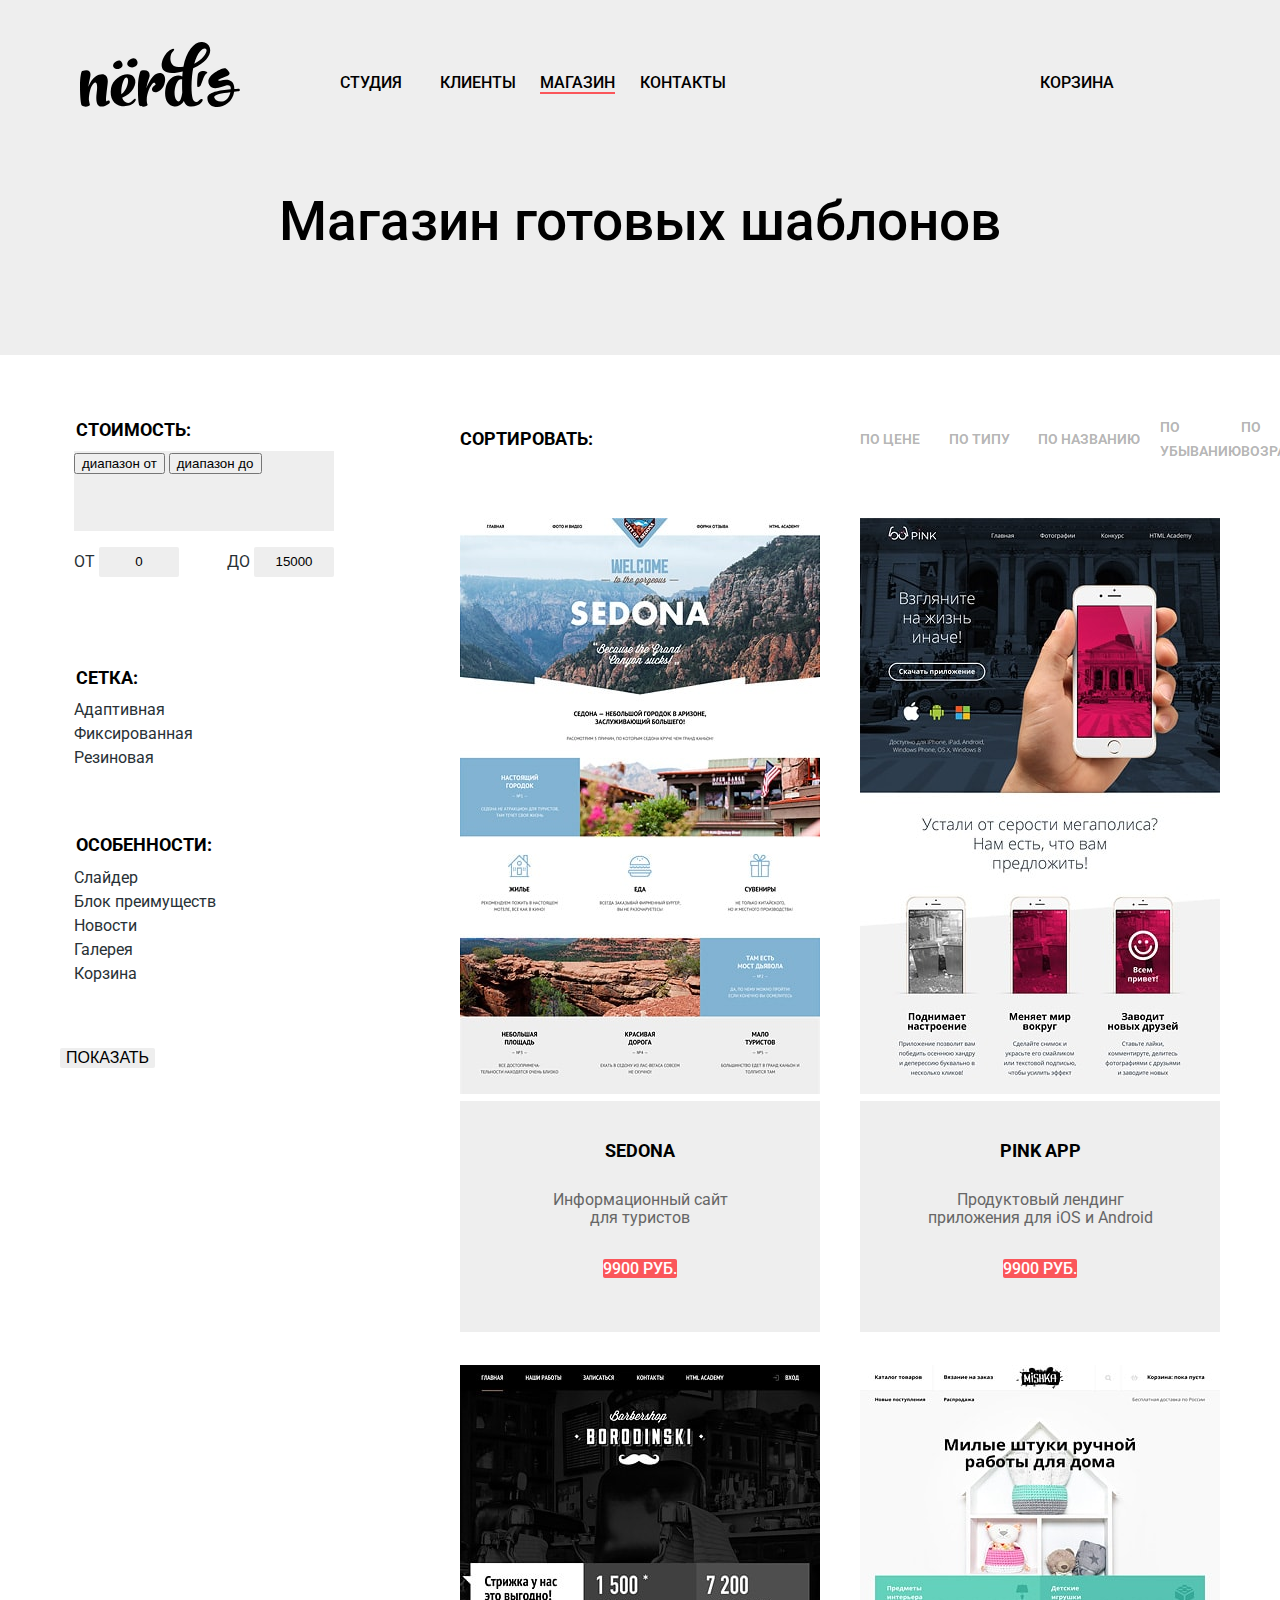
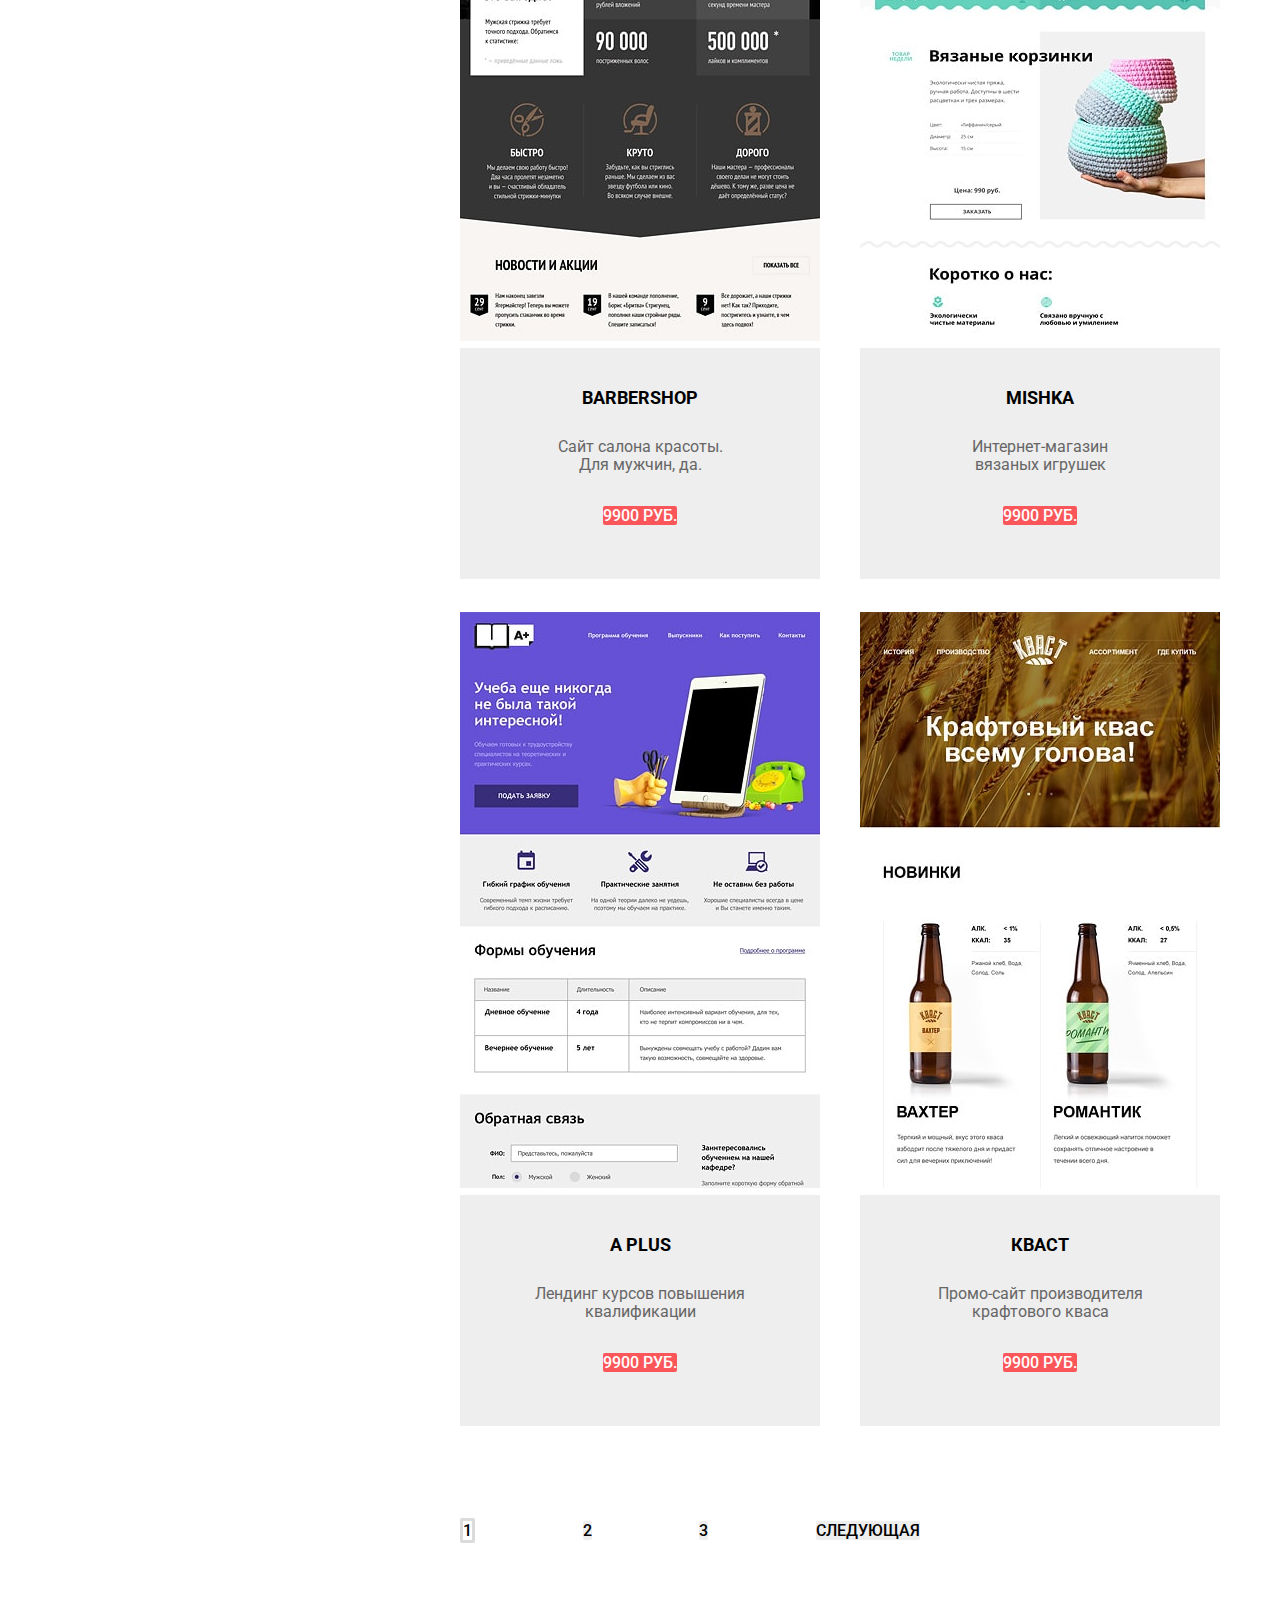
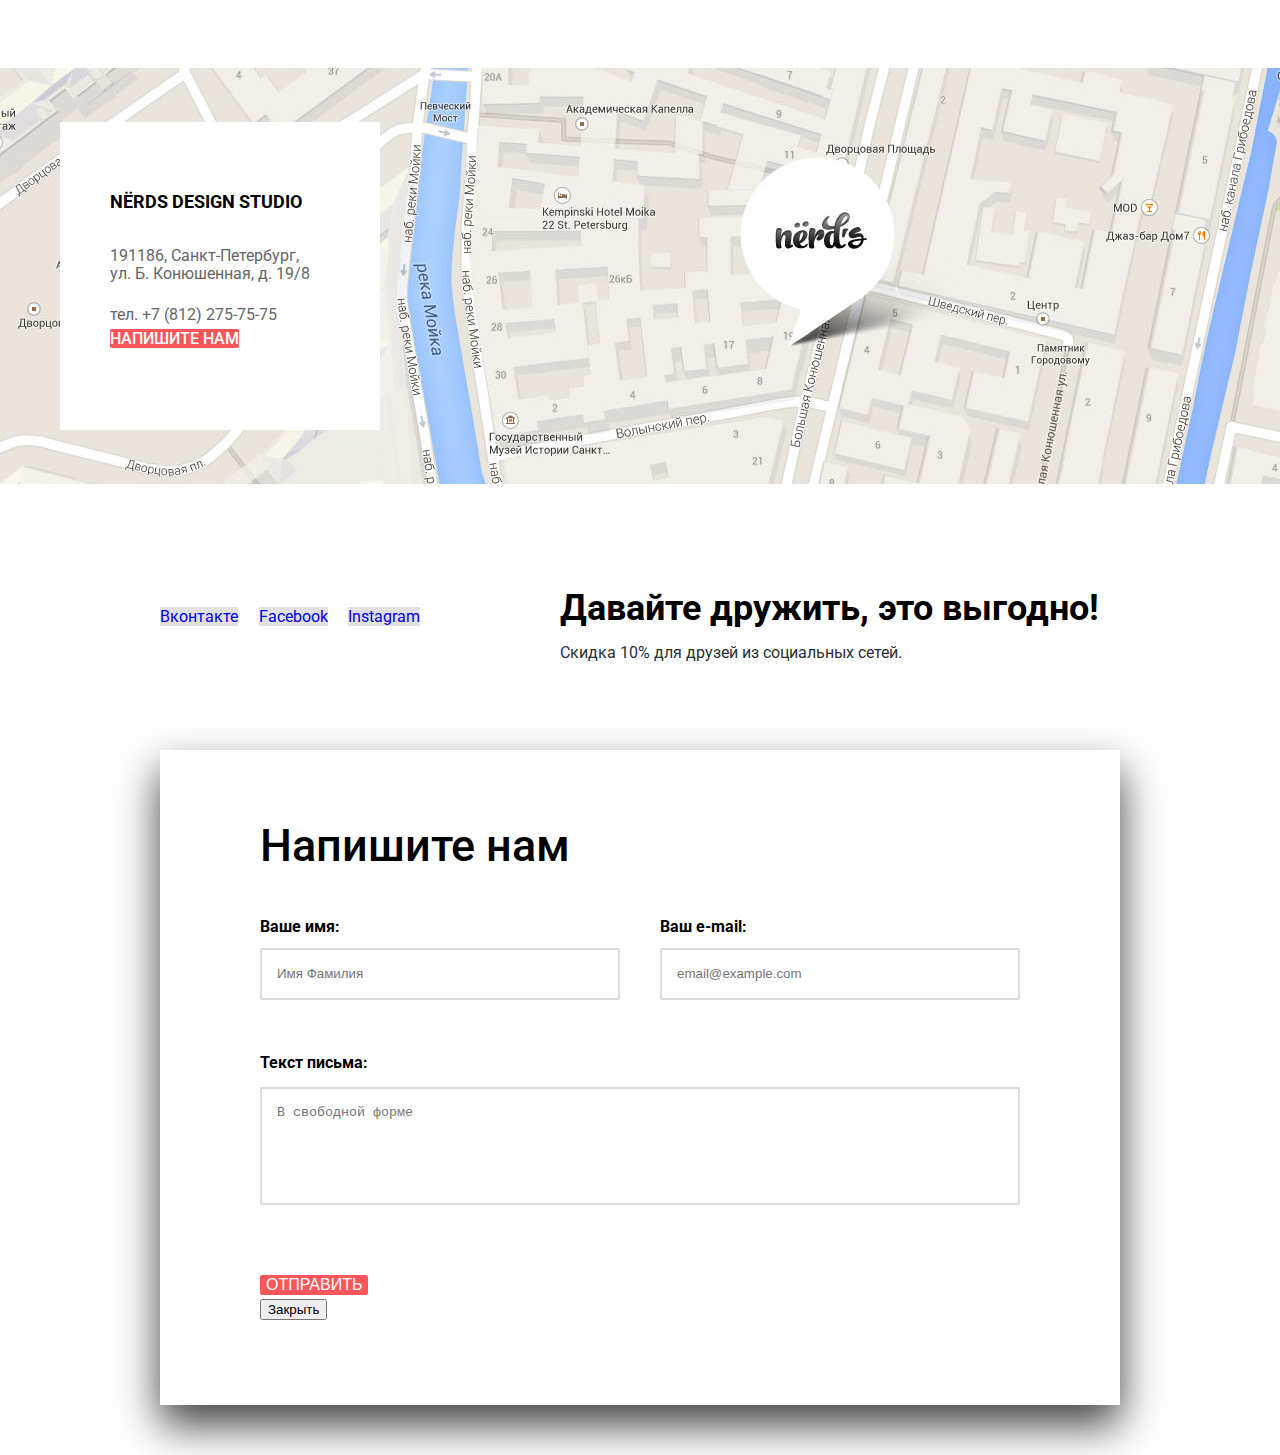
==== commit d733ec8c: "fixed bug with back-map" ====
--- a/catalog.html
+++ b/catalog.html
@@ -27,7 +27,7 @@
 
         <main class="main-container">
             <h1>Магазин готовых шаблонов</h1>
-            <div class="container-wrapper">
+            <div class="centering-wrapper content">
                 <aside class="filter">
                     <h2 class="visually-hidden">Фильтр</h2>
                     <form class="filter-form" action="https://echo.htmlacademy.ru" method="POST">
@@ -35,12 +35,12 @@
                             <legend>Стоимость:</legend>
                             <div class="skroll">
                                 <div class="range-block">
-                                <div class="range-bar"></div>
-                                <button class="skroll-min" type="button">диапазон от</button>
-                                <button class="skroll-max" type="button">диапазон до</button>
+                                    <div class="range-bar"></div>
+                                    <button class="skroll-min" type="button">диапазон от</button>
+                                    <button class="skroll-max" type="button">диапазон до</button>
                                 </div>
                             </div>
-                            <div class="price-form-to-wrapper">
+                            <div class="price-from-to-wrapper">
                                 <p>
                                     <label for="price-from">от</label>
                                     <input id="price-from" type="text" name="price-from" value="0">
@@ -51,6 +51,7 @@
                                 </p>
                             </div>
                         </fieldset>
+
                         <fieldset class="grid">
                             <legend>Сетка:</legend>
                             <ul>
@@ -68,6 +69,7 @@
                                 </li>
                             </ul>                       
                         </fieldset>
+
                         <fieldset class="features">
                             <legend>Особенности:</legend>
                             <ul>
@@ -97,7 +99,7 @@
                     </form>
                 </aside>
 
-                <div class="content-wrapper">
+                <div class="catalog-wrapper">
                     <aside class="sorting">
                         <h2>Сортировать:</h2>
                         <div class="sorting-wrapper">
@@ -182,15 +184,17 @@
 
         <footer class="main-footer">
             <div class="back-map">
-                <section class="contacts">
-                    <h2>Nёrds design studio</h2>
-                    <p>
-                        191186, Санкт-Петербург,<br>
-                        ул. Б. Конюшенная, д. 19/8
-                    </p>
-                    <a class="link-number" href="tel:+78122757575">тел. +7 (812) 275-75-75</a>
-                    <a class="button button-red" href="mailer.html">Напишите нам</a>
-                </section>
+                <div class="centering-wrapper">
+                    <section class="contacts">
+                        <h2>Nёrds design studio</h2>
+                        <p>
+                            191186, Санкт-Петербург,<br>
+                            ул. Б. Конюшенная, д. 19/8
+                        </p>
+                        <a class="link-number" href="tel:+78122757575">тел. +7 (812) 275-75-75</a>
+                        <a class="button button-red" href="mailer.html">Напишите нам</a>
+                    </section>
+                </div>
             </div>
             <section class="social">
                 <h2 class="visually-hidden">Социальные сети</h2>
--- a/css/style.css
+++ b/css/style.css
@@ -1,3 +1,11 @@
+*, *::before, *::after{
+    box-sizing: inherit;
+}
+
+html{
+    box-sizing: border-box;
+}
+
 body{
     margin: 0;
     padding: 0;
@@ -11,6 +19,28 @@
     background-color: #ffffff;
 }
 
+.centering-wrapper{
+    width: 1200px;
+
+    margin: 0 auto;
+    padding: 0 20px;
+}
+
+.main-container h1{
+    font-size: 55px;
+    line-height: 55px;
+    font-weight: 500;   
+    color: #000000;
+    text-align: center;
+
+    background-color: #eeeeee;
+    min-height: 241px;
+
+    margin-top: 0;
+    margin-bottom: 60px;
+    padding-top: 80px;
+}
+
 a{
     text-decoration: none;
 }
@@ -111,17 +141,6 @@
 .button-price:active{
     color: #ffffff;
 }
-
-.main-container h1{
-    font-size: 55px;
-    line-height: 55px;
-    font-weight: 500;   
-    color: #000000;
-    text-align: center;
-
-    background-color: #eeeeee;
-}
-
 
 .nav-list,
 .basket,
@@ -141,339 +160,6 @@
     list-style: none;
 }
 
-.nav-logo:hover,
-.nav-logo:focus{
-    opacity: 0.8;
-}
-
-.nav-logo:active{
-    opacity: 0.3;
-}
-
-.nav-item a,
-.basket-item a{
-    font-size: 16px;
-    color: #000000;
-    line-height: 30px;
-    font-weight: 500;
-    text-transform: uppercase;
-}
-
-.nav-item a:hover,
-.nav-item a:focus,
-.basket-item a:hover,
-.basket-item a:focus{
-    color: #fb565a;
-}
-
-.nav-item a:active,
-.basket-item a:active{
-    color: rgba(0, 0, 0, 0.3);
-}
-
-
-.current-nav a,
-.current-nav a:hover,
-.current-nav a:focus,
-.current-nav a:active{
-    color: #000000;
-
-    border-bottom: 2px solid #fb565a;
-}
-
-.slider-info{
-    background-color: #eeeeee;
-}
-
-.slider-img{
-    background-image: url("../img/nerds-index-slide1.png");
-
-    width: 760px;
-    height: 431px;
-
-    margin: 0;
-    padding: 0;
-}
-
-.slider-item h3{
-    font-size: 55px;
-    color: #000000;
-    line-height: 55px;
-    font-weight: 500;
-
-    margin: 0;
-    margin-bottom: 28px;    
-}
-
-.slider-item p{
-    margin-bottom: 42px;
-}
-
-.product-item h3{
-    font-size: 24px;
-    color: #000000;
-    line-height: 30px;
-    font-weight: 700;
-    text-transform: uppercase;
-}
-
-.about-us .definition{
-    font-size: 45px;
-    color: #000000;
-    line-height: 45px;
-    font-weight: 500;
-}
-
-.about-us h3{
-    font-weight: 700;
-    text-transform: uppercase;
-    color: #000000;     
-}
-
-.order-item::before{
-    content: "\2014";
-    color: #fb565a;
-}
-
-.features-table caption{
-    font-weight: 700;
-    text-transform: uppercase;
-    color: #000000;
-}
-
-.features-list .digit{
-    font-size: 45px;
-    line-height: 45px;
-    font-weight: 700;
-    color: #000000;
-}
-
-.features-list .description{
-    line-height: 18px;
-}
-
-.project-item{
-    opacity: 0.2;
-}
-
-.project-item:hover,
-.project-item:focus{
-    opacity: 1;
-}
-
-.project-item:active{
-    opacity: 0.1;
-}
-
-.back-map{
-    width: 100%;
-    height: 416px;
-    background-image: url("../img/map.jpg");
-    background-size: 1440px 416px;
-    background-repeat: no-repeat;
-}
-
-.contacts{
-    background-color: #ffffff;
-}
-
-.contacts h2{
-    font-size: 18px;
-    color: #000000;
-    line-height: 30px;
-    font-weight: 700;
-    text-transform: uppercase;
-}
-
-.contacts p,
-.contacts .link-number{
-    color: #666666;
-    line-height: 18px;
-}
-
-.social-button{
-    background-color: #e1e1e1;
-}
-
-.social-button:hover,
-.social-button:focus{
-    background-color: #e74246;
-}
-
-.social-button:active{
-    background-color: #d7373b;
-}
-
-.social .motto{
-    font-size: 36px;
-    color: #000000;
-    line-height: 36px;
-    font-weight: 700;
-}
-
-.social .social-sale{
-    line-height: 22px;
-}
-
-.modal-mailer h2{
-    font-size: 45px;
-    color: #000000;
-    line-height: 45px;
-    font-weight: 500;
-}
-
-.mailer-form label{
-    color: #000000;
-    line-height: 18px;
-    font-weight: 700;
-}
-
-.mailer-form input,
-.mailer-form textarea{
-    color: #444444;
-    line-height: 18px;
-
-    border: 2px solid #d7dcde;
-    border-radius: 2px;
-}
-
-.mailer-form input:hover,
-.mailer-form textarea:hover{
-    border: 2px solid #b4b9bb;
-}
-
-.mailer-form input:focus,
-.mailer-form textarea:focus{
-    border: 2px solid #000000;
-}
-
-.mailer-form input:invalid,
-.mailer-form textarea:invalid{
-    color: #e74246;
-
-    border: 2px solid #e74246;
-}
-
-.mailer-form textarea{
-    resize: none;
-    width: 760px;
-    height: 118px;
-}
-
-.price,
-.grid,
-.features{
-    border: 0;
-}
-
-.price legend,
-.grid legend,
-.features legend{
-    font-size: 18px;
-    line-height: 30px;
-    font-weight: 700;   
-    color: #000000;
-    text-transform: uppercase;
-}
-
-.price p{
-    line-height: 22px;
-    text-transform: uppercase;
-}
-
-.price input{
-    line-height: 22px;
-    text-align: center;
-
-    background-color: #eeeeee;
-    border: 0;
-    border-radius: 2px;
-
-    width: 80px;
-    height: 30px;
-}
-
-.grid label,
-.features label{
-    line-height: 20px;
-}
-
-.grid input,
-.features input{
-    opacity: 0.4;
-}
-
-.grid input:hover,
-.features input:hover,
-.grid input:focus,
-.features input:focus{
-    opacity: 1;
-}
-
-.grid input:disabled,
-.features input:disabled{
-    opacity: 0.1;
-}
-
-.sorting h2{
-    font-size: 18px;
-    line-height: 18px;
-    font-weight: 700;   
-    color: #000000;
-    text-transform: uppercase;
-}
-
-.sorting a{
-    font-size: 14px;
-    line-height: 18px;
-    font-weight: 700;   
-    color: rgba(0, 0, 0, 0.3);
-    text-transform: uppercase;
-}
-
-.sorting a:hover,
-.sorting a:focus{
-    color: rgba(0, 0, 0, 0.6);
-}
-
-.sorting a:active{
-    color: #000000;
-}
-
-.catalog-item-name{
-    font-size: 18px;
-    line-height: 30px;
-    font-weight: 700;   
-    color: #000000;
-    text-transform: uppercase;
-}
-
-.catalog-item-name:hover,
-.catalog-item-name:focus{
-    color: #fb565a;
-}
-
-.catalog-item-name:active{
-    color: rgba(0, 0, 0, 0.3);
-}
-
-.catalog-item p{
-    line-height: 18px;
-    color: #666666;
-    text-align: center;
-}
-
-.current-page a,
-.current-page a:hover,
-.current-page a:focus,
-.current-page a:active{
-    color: #000000;
-
-    border: 3px solid #dbdbdb;
-
-    background-color: #ffffff;
-}
-
 .visually-hidden:not(:focus):not(:active),
 input[type="checkbox"].visually-hidden,
 input[type="radio"].visually-hidden {
@@ -490,15 +176,7 @@
     overflow: hidden;
 }
 
-/* ----- Сетка header ----- */
-
-*, *::before, *::after{
-    box-sizing: inherit;
-}
-
-html{
-    box-sizing: border-box;
-}
+/* ---------- header ---------- */
 
 .main-header{
     display: flex;
@@ -520,6 +198,15 @@
     padding: 0 20px;
 }
 
+.nav-logo:hover,
+.nav-logo:focus{
+    opacity: 0.8;
+}
+
+.nav-logo:active{
+    opacity: 0.3;
+}
+
 .nav-list{
     display: flex;
 
@@ -545,20 +232,42 @@
     width: 80px;
 }
 
-/* ----- Сетка страницы index ----- */
-
-.main-container{
-    width: 1200px;
-
-    margin: 0 auto;
-    padding: 0 20px;
-}
+.nav-item a,
+.basket-item a{
+    font-size: 16px;
+    color: #000000;
+    line-height: 30px;
+    font-weight: 500;
+    text-transform: uppercase;
+}
+
+.nav-item a:hover,
+.nav-item a:focus,
+.basket-item a:hover,
+.basket-item a:focus{
+    color: #fb565a;
+}
+
+.nav-item a:active,
+.basket-item a:active{
+    color: rgba(0, 0, 0, 0.3);
+}
+
+.current-nav a,
+.current-nav a:hover,
+.current-nav a:focus,
+.current-nav a:active{
+    color: #000000;
+
+    border-bottom: 2px solid #fb565a;
+}
+
+/* ---------- index ---------- */
 
 .slider-info{
+    background-color: #eeeeee;
+
     margin-bottom: 80px;
-}
-
-.slider-info-wrapper{
     min-height: 413px;
 }
 
@@ -574,11 +283,31 @@
 }
 
 .slider-item h3{
+    font-size: 55px;
+    color: #000000;
+    line-height: 55px;
+    font-weight: 500;
+
     width: 560px;
+
+    margin: 0;
+    margin-bottom: 28px;    
 }
 
 .slider-item p{
     width: 460px;
+
+    margin-bottom: 42px;
+}
+
+.slider-img{
+    background-image: url("../img/nerds-index-slide1.png");
+
+    width: 760px;
+    height: 431px;
+
+    margin: 0;
+    padding: 0;
 }
 
 .product{
@@ -595,6 +324,16 @@
 }
 
 .product-item{
+    width: 300px;
+}
+
+.product-item h3{
+    font-size: 24px;
+    color: #000000;
+    line-height: 30px;
+    font-weight: 700;
+    text-transform: uppercase;
+
     width: 300px;
 }
 
@@ -613,7 +352,7 @@
     display: flex;
     justify-content: space-between;
 
-    margin-bottom: 125px;
+    margin-bottom: 90px;
 
     width: 1160px;
     min-height: 410px;
@@ -624,11 +363,22 @@
 }
 
 .definition{
+    font-size: 45px;
+    color: #000000;
+    line-height: 45px;
+    font-weight: 500;
+
     margin-bottom: 35px;
 }
 
 .description{
     margin-bottom: 45px;
+}
+
+.about-us h3{
+    font-weight: 700;
+    text-transform: uppercase;
+    color: #000000;     
 }
 
 .about-us h3,
@@ -636,49 +386,85 @@
     margin-bottom: 35px;
 }
 
-.features{
+.order-item::before{
+    content: "\2014";
+    color: #fb565a;
+}
+
+.features-studio{
     width: 360px;
 }
 
-.features img{
+.features-studio img{
     margin-bottom: 40px;
 }
 
-.features-table caption{
+.features-studio-table caption{
+    font-weight: 700;
+    text-transform: uppercase;
+    color: #000000;
+
     margin-bottom: 50px;
 }
 
-.features-item .digit{
+.features-studio-list .digit{
+    font-size: 45px;
+    line-height: 45px;
+    font-weight: 700;
+    color: #000000;
+
     margin-bottom: 25px;
 }
 
+.features-studio-list .description{
+    line-height: 18px;
+}
+
 .project-list{
     display: flex;
     justify-content: space-between;
 }
 
 .project-item{
+    opacity: 0.2;
+
     width: 260px;
 }
 
-/* ----- Сетка страницы catalog ----- */
-
-.main-container h1{
-    background-color: #eeeeee;
-    min-height: 241px;
-
-    margin-top: 0;
-    margin-bottom: 60px;
-    padding-top: 80px;
-}
-
-.container-wrapper{
+.project-item:hover,
+.project-item:focus{
+    opacity: 1;
+}
+
+.project-item:active{
+    opacity: 0.1;
+}
+
+/* ---------- catalog ---------- */
+
+.content{
     display: flex;
     justify-content: space-between;
 }
 
 .filter{
     width: 260px;
+}
+
+.price legend,
+.grid legend,
+.features legend{
+    font-size: 18px;
+    line-height: 30px;
+    font-weight: 700;   
+    color: #000000;
+    text-transform: uppercase;
+}
+
+.price{
+    border: 0;
+
+    margin-bottom: 60px;
 }
 
 .skroll{
@@ -688,20 +474,61 @@
     background-color: #eeeeee;
 }
 
-.price{
-    margin-bottom: 60px;
-}
-
-.price-form-to-wrapper{
-    display: flex;
-    justify-content: space-between;
+.price-from-to-wrapper{
+    display: flex;
+    justify-content: space-between;
+}
+
+.price-from-to-wrapper p{
+    line-height: 22px;
+    text-transform: uppercase;
+}
+
+.price-from-to-wrapper input{
+    line-height: 22px;
+    text-align: center;
+
+    background-color: #eeeeee;
+    border: 0;
+    border-radius: 2px;
+
+    width: 80px;
+    height: 30px;
 }
 
 .grid,
 .features{
+    border: 0;
+
     margin-bottom: 50px;
 }
 
+.grid label,
+.features label{
+    line-height: 20px;
+}
+
+.grid input,
+.features input{
+    opacity: 0.4;
+}
+
+.grid input:hover,
+.features input:hover,
+.grid input:focus,
+.features input:focus{
+    opacity: 1;
+}
+
+.grid input:disabled,
+.features input:disabled{
+    opacity: 0.1;
+}
+
+.catalog-wrapper{
+    width: 760px;
+}
+
 .sorting{
     display: flex;
     justify-content: space-between;
@@ -709,6 +536,14 @@
     width: 760px;
 
     margin-bottom: 55px;
+}
+
+.sorting h2{
+    font-size: 18px;
+    line-height: 18px;
+    font-weight: 700;   
+    color: #000000;
+    text-transform: uppercase;
 }
 
 .sorting-wrapper{
@@ -732,8 +567,21 @@
     width: 60px;
 }
 
-.content-wrapper{
-    width: 760px;
+.sorting a{
+    font-size: 14px;
+    line-height: 18px;
+    font-weight: 700;   
+    color: rgba(0, 0, 0, 0.3);
+    text-transform: uppercase;
+}
+
+.sorting a:hover,
+.sorting a:focus{
+    color: rgba(0, 0, 0, 0.6);
+}
+
+.sorting a:active{
+    color: #000000;
 }
 
 .catalog{
@@ -760,6 +608,29 @@
     padding-top: 35px;
 }
 
+.catalog-item-name{
+    font-size: 18px;
+    line-height: 30px;
+    font-weight: 700;   
+    color: #000000;
+    text-transform: uppercase;
+}
+
+.catalog-item-name:hover,
+.catalog-item-name:focus{
+    color: #fb565a;
+}
+
+.catalog-item-name:active{
+    color: rgba(0, 0, 0, 0.3);
+}
+
+.catalog-item p{
+    line-height: 18px;
+    color: #666666;
+    text-align: center;
+}
+
 .modal-price p{
     width: 240px;
 
@@ -775,14 +646,32 @@
     width: 460px;
 }
 
-/* ----- Сетка footer ----- */
+.current-page a,
+.current-page a:hover,
+.current-page a:focus,
+.current-page a:active{
+    color: #000000;
+
+    border: 3px solid #dbdbdb;
+
+    background-color: #ffffff;
+}
+
+/* ---------- footer ---------- */
 
 .main-footer{
     margin-top: 125px;
 }
 
 .back-map{
-    padding-top: 54px;
+    width: 100%;
+    height: 416px;
+    background-image: url("../img/map.jpg");
+    background-size: cover;
+    background-repeat: no-repeat;
+    background-position: center;
+
+    padding: 54px 0;
 }
 
 .contacts{
@@ -791,12 +680,23 @@
     width: 320px;
     min-height: 308px;
 
-    margin-left: 140px;
     padding: 50px;
 }
 
 .contacts h2{
+    font-size: 18px;
+    color: #000000;
+    line-height: 30px;
+    font-weight: 700;
+    text-transform: uppercase;
+
     margin-bottom: 30px;
+}
+
+.contacts p,
+.contacts .link-number{
+    color: #666666;
+    line-height: 18px;
 }
 
 .contacts p{
@@ -810,6 +710,7 @@
 .social{
     display: flex;
     justify-content: space-between;
+    align-items: center;
 
     margin: 0 auto;
     margin-top: 70px;
@@ -826,13 +727,35 @@
     width: 260px;
 }
 
-.social-text-wrapper p{
+.social-button{
+    background-color: #e1e1e1;
+}
+
+.social-button:hover,
+.social-button:focus{
+    background-color: #e74246;
+}
+
+.social-button:active{
+    background-color: #d7373b;
+}
+
+.social .motto{
+    font-size: 36px;
+    color: #000000;
+    line-height: 36px;
+    font-weight: 700;
+
     width: 560px;
 
     margin-bottom: 12px;
 }
 
-/* ----- Сетка modal ----- */
+.social .social-sale{
+    line-height: 22px;
+}
+
+/* ---------- modal ---------- */
 
 .modal{
     background-color: #ffffff;
@@ -849,6 +772,11 @@
 }
 
 .modal h2{
+    font-size: 45px;
+    color: #000000;
+    line-height: 45px;
+    font-weight: 500;
+
     margin: 0;
     margin-bottom: 50px;
 }
@@ -865,20 +793,51 @@
 .name-email-wrapper p{
     margin: 0;
     width: 360px;
-}
-
-.mailer-p-wrapper{
+    
     display: flex;
     flex-direction: column;
+}
+
+.mailer-form label{
+    color: #000000;
+    line-height: 18px;
+    font-weight: 700;
 }
 
 .mailer-form input,
 .mailer-form textarea{
+    color: #444444;
+    line-height: 18px;
+
+    border: 2px solid #d7dcde;
+    border-radius: 2px;
+
     margin-top: 12px;
     margin-bottom: 35px;
     padding: 15px;
 }
 
+.mailer-form input:hover,
+.mailer-form textarea:hover{
+    border: 2px solid #b4b9bb;
+}
+
+.mailer-form input:focus,
+.mailer-form textarea:focus{
+    border: 2px solid #000000;
+}
+
+.mailer-form input:invalid,
+.mailer-form textarea:invalid{
+    color: #e74246;
+
+    border: 2px solid #e74246;
+}
+
 .mailer-form textarea{
+    resize: none;
+    width: 760px;
+    height: 118px;
+
     margin-bottom: 45px;
 }